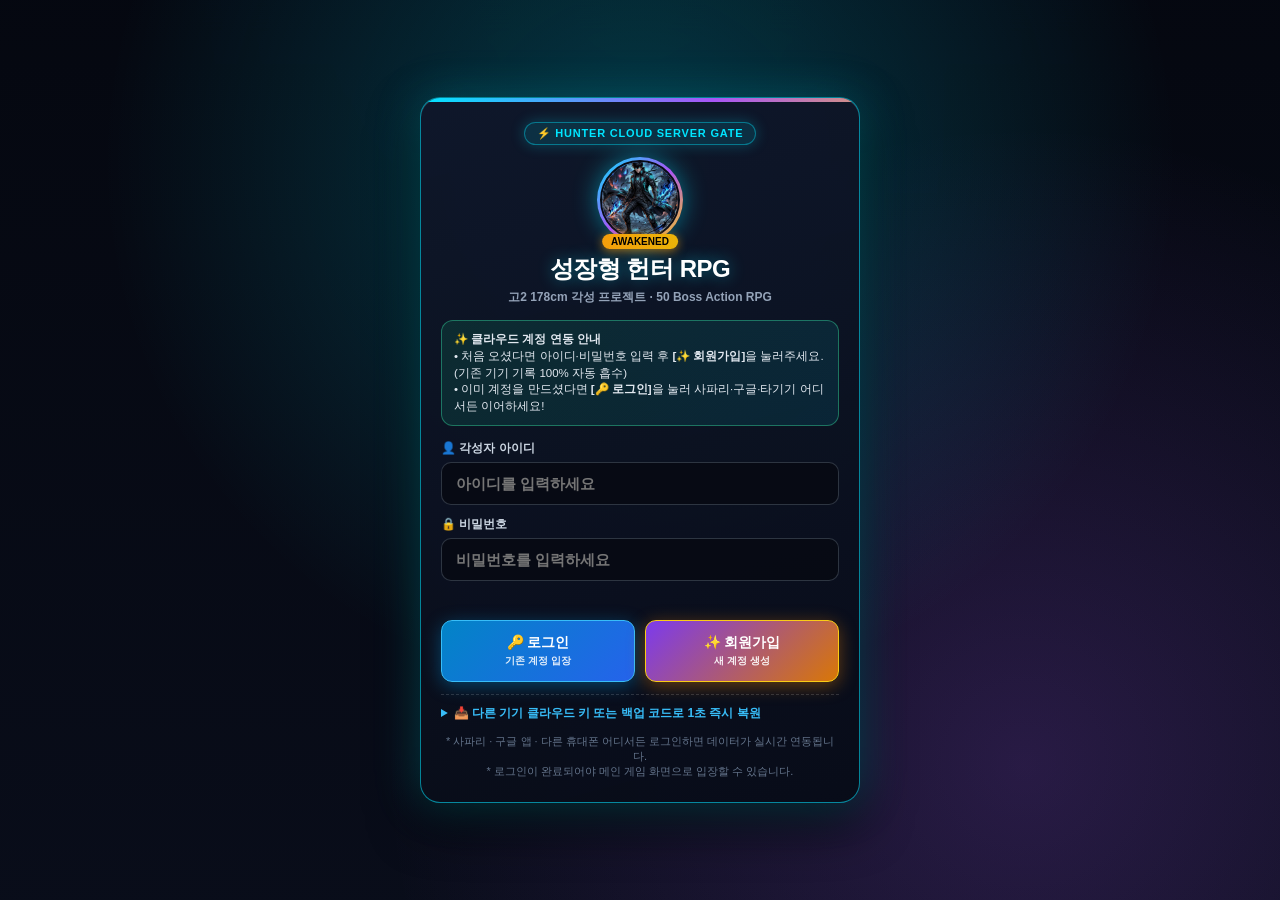
==== admin.html @ 21099464 "fix(audit): exhaustive A-to-Z audit - sanitize XSS, iOS auto-zoom & safe-area, mobile canvas 60fps l" ====
<!DOCTYPE html>
<html lang="ko">
<head>
  <meta charset="UTF-8">
  <meta name="viewport" content="width=device-width, initial-scale=1.0, maximum-scale=1.0, user-scalable=no, viewport-fit=cover">
  <title>성장형 헌터 RPG - 슈퍼 관리자(Admin) 콘솔</title>
  <script>
    (function() {
      try {
        const hasAdminFlag = (typeof localStorage !== 'undefined' && (localStorage.getItem('isAdminLoggedIn') === 'true' || localStorage.getItem('admin_master_session') === 'true')) ||
                             (typeof sessionStorage !== 'undefined' && (sessionStorage.getItem('isAdminLoggedIn') === 'true' || sessionStorage.getItem('admin_master_session') === 'true'));
        const rawCloud = typeof localStorage !== 'undefined' ? (localStorage.getItem('awakened_hunter_cloud_session_v1') || '') : '';
        const hasAdminCloud = rawCloud.toLowerCase().includes('"userid":"admin"');
        const isMaster = typeof localStorage !== 'undefined' && localStorage.getItem('admin_master_session') === 'true';

        if (!hasAdminFlag || (!hasAdminCloud && !isMaster)) {
          window.location.replace('index.html');
          return;
        }

        try {
          localStorage.setItem('isAdminLoggedIn', 'true');
          localStorage.setItem('admin_master_session', 'true');
          sessionStorage.setItem('isAdminLoggedIn', 'true');
          sessionStorage.setItem('admin_master_session', 'true');
          if (!hasAdminCloud) {
            localStorage.setItem('awakened_hunter_cloud_session_v1', JSON.stringify({
              userId: 'admin',
              password: 'admin1234',
              lastSyncTime: new Date().toISOString()
            }));
          }
        } catch(e) {}
      } catch (e) {
        window.location.replace('index.html');
      }
    })();
  </script>
  <link rel="stylesheet" href="css/style.css?v=20261029_36">
  <style>
    :root {
      --admin-gold: #facc15;
      --admin-cyan: #00e5ff;
      --admin-emerald: #10b981;
      --admin-rose: #f43f5e;
      --admin-purple: #a855f7;
    }
    body {
      background: #070a13;
      color: #e2e8f0;
      font-family: -apple-system, BlinkMacSystemFont, "Segoe UI", Roboto, "Noto Sans KR", sans-serif;
      padding: 16px;
      margin: 0;
      min-height: 100vh;
      box-sizing: border-box;
    }
    .admin-container {
      max-width: 1200px;
      margin: 0 auto;
      padding-bottom: 90px;
    }

    /* Header */
    .admin-header {
      background: linear-gradient(135deg, rgba(15, 23, 42, 0.98), rgba(30, 41, 59, 0.95));
      border: 1px solid rgba(0, 229, 255, 0.35);
      border-radius: 16px;
      padding: 20px 24px;
      margin-bottom: 20px;
      box-shadow: 0 10px 35px rgba(0, 0, 0, 0.5), 0 0 20px rgba(0, 229, 255, 0.1);
    }
    .admin-header-top {
      display: flex;
      justify-content: space-between;
      align-items: center;
      flex-wrap: wrap;
      gap: 14px;
      margin-bottom: 12px;
    }
    .admin-header h1 {
      margin: 0;
      color: #00e5ff;
      font-size: 1.55rem;
      font-weight: 900;
      display: flex;
      align-items: center;
      gap: 10px;
      letter-spacing: -0.5px;
    }
    .btn-return-game {
      background: linear-gradient(135deg, #10b981, #059669) !important;
      color: #ffffff !important;
      border: 1px solid #34d399 !important;
      font-weight: 800 !important;
      box-shadow: 0 4px 16px rgba(16, 185, 129, 0.45);
      padding: 10px 18px !important;
      border-radius: 10px !important;
      text-decoration: none !important;
      font-size: 0.95rem !important;
      display: inline-flex !important;
      align-items: center !important;
      gap: 6px !important;
      transition: all 0.2s !important;
    }
    .btn-return-game:hover {
      background: linear-gradient(135deg, #059669, #047857) !important;
      transform: translateY(-2px);
      box-shadow: 0 6px 22px rgba(16, 185, 129, 0.65);
    }

    /* KPI Metrics Bar */
    .kpi-grid {
      display: grid;
      grid-template-columns: repeat(auto-fit, minmax(200px, 1fr));
      gap: 12px;
      margin-bottom: 20px;
    }
    .kpi-card {
      background: rgba(15, 23, 42, 0.85);
      border: 1px solid rgba(255, 255, 255, 0.1);
      border-radius: 12px;
      padding: 14px 16px;
      box-shadow: 0 4px 16px rgba(0, 0, 0, 0.3);
      position: relative;
      overflow: hidden;
    }
    .kpi-card::before {
      content: '';
      position: absolute;
      top: 0;
      left: 0;
      width: 4px;
      height: 100%;
      background: var(--admin-cyan);
    }
    .kpi-card.gold::before { background: var(--admin-gold); }
    .kpi-card.emerald::before { background: var(--admin-emerald); }
    .kpi-card.rose::before { background: var(--admin-rose); }
    .kpi-label {
      font-size: 0.78rem;
      font-weight: 700;
      color: #94a3b8;
      text-transform: uppercase;
      letter-spacing: 0.5px;
      margin-bottom: 4px;
    }
    .kpi-value {
      font-size: 1.45rem;
      font-weight: 900;
      color: #ffffff;
    }

    /* Global Tools Bar */
    .toolbar-box {
      background: rgba(15, 23, 42, 0.75);
      border: 1px solid rgba(255, 255, 255, 0.1);
      border-radius: 12px;
      padding: 14px 18px;
      margin-bottom: 20px;
      display: flex;
      flex-wrap: wrap;
      gap: 12px;
      align-items: center;
      justify-content: space-between;
    }
    .search-input {
      padding: 10px 14px;
      background: #070d1a;
      border: 1px solid rgba(0, 229, 255, 0.3);
      border-radius: 8px;
      color: #fff;
      font-size: 0.9rem;
      width: 260px;
      box-sizing: border-box;
      outline: none;
    }
    .search-input:focus {
      border-color: #00e5ff;
      box-shadow: 0 0 10px rgba(0, 229, 255, 0.3);
    }
    .select-dropdown {
      padding: 10px 12px;
      background: #070d1a;
      border: 1px solid rgba(255, 255, 255, 0.2);
      border-radius: 8px;
      color: #fff;
      font-size: 0.85rem;
      cursor: pointer;
    }

    /* User Account Cards */
    .account-card {
      background: rgba(15, 23, 42, 0.9);
      border: 1px solid rgba(255, 255, 255, 0.12);
      border-radius: 14px;
      padding: 18px;
      margin-bottom: 16px;
      transition: all 0.2s;
    }
    .account-card:hover {
      border-color: rgba(0, 229, 255, 0.45);
      box-shadow: 0 8px 25px rgba(0, 229, 255, 0.12);
    }
    .account-header {
      display: flex;
      justify-content: space-between;
      align-items: center;
      flex-wrap: wrap;
      gap: 10px;
      border-bottom: 1px solid rgba(255, 255, 255, 0.08);
      padding-bottom: 14px;
      margin-bottom: 14px;
    }
    .user-badge {
      font-size: 1.25rem;
      font-weight: 900;
      color: #34d399;
      display: flex;
      align-items: center;
      gap: 8px;
    }
    .pw-badge {
      font-size: 0.85rem;
      color: #cbd5e1;
      background: rgba(0, 0, 0, 0.5);
      padding: 4px 10px;
      border-radius: 6px;
      border: 1px solid rgba(255, 255, 255, 0.12);
    }

    /* Sub Tabs in User Card */
    .user-subtabs {
      display: flex;
      gap: 8px;
      margin: 14px 0 12px 0;
      border-bottom: 1px solid rgba(255, 255, 255, 0.1);
      padding-bottom: 8px;
      overflow-x: auto;
    }
    .subtab-btn {
      padding: 6px 14px;
      border-radius: 8px;
      border: 1px solid rgba(255, 255, 255, 0.1);
      background: rgba(0, 0, 0, 0.4);
      color: #94a3b8;
      font-size: 0.82rem;
      font-weight: 700;
      cursor: pointer;
      white-space: nowrap;
      transition: all 0.15s;
    }
    .subtab-btn.active {
      background: rgba(0, 229, 255, 0.2);
      border-color: #00e5ff;
      color: #ffffff;
    }

    /* Action Grid */
    .action-panel-grid {
      display: grid;
      grid-template-columns: repeat(auto-fit, minmax(170px, 1fr));
      gap: 8px;
      margin: 10px 0;
    }
    .cheat-btn {
      padding: 10px 12px;
      border-radius: 8px;
      font-size: 0.8rem;
      font-weight: 800;
      cursor: pointer;
      border: 1px solid transparent;
      display: flex;
      flex-direction: column;
      align-items: center;
      gap: 4px;
      text-align: center;
      transition: all 0.15s;
    }
    .cheat-btn:hover {
      transform: translateY(-1px);
    }
    .cheat-gold { background: rgba(245, 158, 11, 0.18); border-color: #f59e0b; color: #fbbf24; }
    .cheat-gold:hover { background: #f59e0b; color: #000; }
    .cheat-level { background: rgba(56, 189, 248, 0.18); border-color: #38bdf8; color: #38bdf8; }
    .cheat-level:hover { background: #38bdf8; color: #000; }
    .cheat-boss { background: rgba(239, 68, 68, 0.18); border-color: #ef4444; color: #f87171; }
    .cheat-boss:hover { background: #ef4444; color: #fff; }
    .cheat-quest { background: rgba(52, 211, 153, 0.18); border-color: #34d399; color: #34d399; }
    .cheat-quest:hover { background: #34d399; color: #000; }
    .cheat-omega { background: linear-gradient(135deg, rgba(168, 85, 247, 0.25), rgba(245, 158, 11, 0.25)); border-color: #c084fc; color: #facc15; }
    .cheat-omega:hover { background: #c084fc; color: #000; }

    /* JSON Editor */
    .json-editor {
      width: 100%;
      height: 300px;
      background: #040711;
      border: 1px solid rgba(0, 229, 255, 0.25);
      border-radius: 8px;
      color: #38bdf8;
      font-family: Consolas, monospace;
      font-size: 0.85rem;
      padding: 12px;
      box-sizing: border-box;
      resize: vertical;
    }

    /* Buttons */
    .btn-group {
      display: flex;
      flex-wrap: wrap;
      gap: 8px;
    }
    .btn-action {
      padding: 7px 14px;
      border-radius: 8px;
      font-size: 0.82rem;
      font-weight: 700;
      cursor: pointer;
      border: 1px solid transparent;
      display: inline-flex;
      align-items: center;
      gap: 6px;
      transition: all 0.2s;
    }
    .btn-cyan { background: rgba(0, 229, 255, 0.18); border-color: #00e5ff; color: #00e5ff; }
    .btn-cyan:hover { background: #00e5ff; color: #000; }
    .btn-emerald { background: rgba(16, 185, 129, 0.18); border-color: #10b981; color: #34d399; }
    .btn-emerald:hover { background: #10b981; color: #000; }
    .btn-amber { background: rgba(245, 158, 11, 0.18); border-color: #f59e0b; color: #fbbf24; }
    .btn-amber:hover { background: #f59e0b; color: #000; }
    .btn-rose { background: rgba(244, 63, 94, 0.18); border-color: #f43f5e; color: #fda4af; }
    .btn-rose:hover { background: #f43f5e; color: #fff; }

    /* Sticky Floating Return Button */
    .floating-back-btn {
      position: fixed;
      right: 20px;
      bottom: 20px;
      z-index: 999;
      background: linear-gradient(135deg, #10b981, #059669);
      color: #ffffff;
      padding: 12px 22px;
      border-radius: 30px;
      font-weight: 900;
      font-size: 14px;
      text-decoration: none;
      box-shadow: 0 6px 24px rgba(0, 0, 0, 0.6), 0 0 18px rgba(16, 185, 129, 0.65);
      border: 2px solid #a7f3d0;
      display: inline-flex;
      align-items: center;
      gap: 8px;
      transition: all 0.2s;
    }
    .floating-back-btn:hover {
      transform: translateY(-2px) scale(1.03);
      box-shadow: 0 8px 30px rgba(16, 185, 129, 0.85);
      color: #ffffff;
    }

    /* 📅 Activity History Calendar Modal */
    .activity-modal-overlay {
      position: fixed;
      top: 0;
      left: 0;
      right: 0;
      bottom: 0;
      background: rgba(0, 0, 0, 0.85);
      backdrop-filter: blur(8px);
      -webkit-backdrop-filter: blur(8px);
      z-index: 10000;
      display: flex;
      align-items: center;
      justify-content: center;
      padding: 16px;
      box-sizing: border-box;
    }
    .activity-modal-container {
      background: #090e1a;
      border: 1px solid rgba(0, 229, 255, 0.35);
      border-radius: 18px;
      width: 100%;
      max-width: 960px;
      max-height: 90vh;
      display: flex;
      flex-direction: column;
      box-shadow: 0 20px 60px rgba(0, 0, 0, 0.9), 0 0 30px rgba(0, 229, 255, 0.2);
      overflow: hidden;
      animation: modalFadeIn 0.2s cubic-bezier(0.16, 1, 0.3, 1);
    }
    @keyframes modalFadeIn {
      from { opacity: 0; transform: scale(0.96) translateY(10px); }
      to { opacity: 1; transform: scale(1) translateY(0); }
    }
    .activity-modal-header {
      padding: 16px 22px;
      border-bottom: 1px solid rgba(255, 255, 255, 0.1);
      display: flex;
      align-items: center;
      justify-content: space-between;
      background: rgba(15, 23, 42, 0.7);
    }
    .activity-modal-header h2 {
      margin: 0;
      font-size: 1.15rem;
      color: #38bdf8;
      display: flex;
      align-items: center;
      gap: 10px;
      font-weight: 800;
    }
    .activity-modal-close {
      background: rgba(255, 255, 255, 0.08);
      border: 1px solid rgba(255, 255, 255, 0.15);
      color: #94a3b8;
      width: 32px;
      height: 32px;
      border-radius: 50%;
      font-size: 1.1rem;
      cursor: pointer;
      display: flex;
      align-items: center;
      justify-content: center;
      transition: all 0.2s;
    }
    .activity-modal-close:hover {
      background: #ef4444;
      border-color: #ef4444;
      color: #ffffff;
      transform: rotate(90deg);
    }
    .activity-modal-body {
      padding: 18px 22px;
      overflow-y: auto;
      flex: 1;
      display: flex;
      flex-direction: column;
      gap: 16px;
    }
    .activity-summary-bar {
      display: flex;
      flex-wrap: wrap;
      gap: 14px;
      background: rgba(15, 23, 42, 0.6);
      border: 1px solid rgba(56, 189, 248, 0.2);
      border-radius: 12px;
      padding: 10px 16px;
      font-size: 0.86rem;
      color: #94a3b8;
    }
    .activity-summary-bar strong {
      color: #e2e8f0;
    }
    .activity-main-layout {
      display: grid;
      grid-template-columns: 1.15fr 1fr;
      gap: 18px;
    }
    @media (max-width: 820px) {
      .activity-main-layout {
        grid-template-columns: 1fr;
      }
    }
    /* Calendar Card */
    .calendar-card {
      background: rgba(15, 23, 42, 0.6);
      border: 1px solid rgba(255, 255, 255, 0.1);
      border-radius: 14px;
      padding: 14px;
      display: flex;
      flex-direction: column;
      gap: 12px;
    }
    .calendar-nav-bar {
      display: flex;
      align-items: center;
      justify-content: space-between;
    }
    .calendar-title {
      font-size: 1.05rem;
      font-weight: 800;
      color: #f1f5f9;
    }
    .calendar-nav-btn {
      background: rgba(255, 255, 255, 0.08);
      border: 1px solid rgba(255, 255, 255, 0.15);
      color: #cbd5e1;
      padding: 5px 12px;
      border-radius: 8px;
      font-size: 0.8rem;
      cursor: pointer;
      font-weight: 700;
      transition: all 0.15s;
    }
    .calendar-nav-btn:hover {
      background: rgba(0, 229, 255, 0.2);
      border-color: #00e5ff;
      color: #ffffff;
    }
    .calendar-grid-header {
      display: grid;
      grid-template-columns: repeat(7, 1fr);
      text-align: center;
      font-size: 0.8rem;
      font-weight: 700;
      color: #64748b;
      padding-bottom: 6px;
      border-bottom: 1px solid rgba(255, 255, 255, 0.06);
    }
    .calendar-grid-days {
      display: grid;
      grid-template-columns: repeat(7, 1fr);
      gap: 6px;
    }
    .cal-day-cell {
      min-height: 56px;
      background: rgba(255, 255, 255, 0.02);
      border: 1px solid rgba(255, 255, 255, 0.05);
      border-radius: 8px;
      padding: 4px;
      display: flex;
      flex-direction: column;
      align-items: center;
      justify-content: flex-start;
      gap: 3px;
      cursor: pointer;
      transition: all 0.15s ease;
      position: relative;
    }
    .cal-day-cell.empty {
      background: transparent;
      border-color: transparent;
      cursor: default;
    }
    .cal-day-cell.is-today {
      border-color: rgba(250, 204, 21, 0.5);
    }
    .cal-day-cell.has-events {
      background: rgba(56, 189, 248, 0.08);
      border-color: rgba(56, 189, 248, 0.3);
    }
    .cal-day-cell.has-events:hover {
      background: rgba(56, 189, 248, 0.18);
      border-color: #38bdf8;
      transform: translateY(-1px);
    }
    .cal-day-cell.selected {
      background: rgba(99, 102, 241, 0.3) !important;
      border: 2px solid #818cf8 !important;
      box-shadow: 0 0 12px rgba(99, 102, 241, 0.4);
    }
    .cal-date-num {
      font-size: 0.82rem;
      font-weight: 700;
      color: #94a3b8;
    }
    .cal-day-cell.has-events .cal-date-num {
      color: #f1f5f9;
    }
    .cal-count-badge {
      font-size: 0.65rem;
      font-weight: 800;
      padding: 1px 5px;
      border-radius: 10px;
      background: linear-gradient(135deg, #0ea5e9, #6366f1);
      color: #ffffff;
      white-space: nowrap;
      box-shadow: 0 2px 5px rgba(0, 0, 0, 0.4);
    }
    /* Timeline Card */
    .timeline-card {
      background: rgba(15, 23, 42, 0.6);
      border: 1px solid rgba(255, 255, 255, 0.1);
      border-radius: 14px;
      padding: 14px;
      display: flex;
      flex-direction: column;
      gap: 12px;
      max-height: 480px;
      overflow: hidden;
    }
    .timeline-header {
      display: flex;
      align-items: center;
      justify-content: space-between;
      padding-bottom: 8px;
      border-bottom: 1px solid rgba(255, 255, 255, 0.08);
    }
    .timeline-header h3 {
      margin: 0;
      font-size: 0.95rem;
      color: #e2e8f0;
      font-weight: 800;
    }
    .timeline-list {
      overflow-y: auto;
      display: flex;
      flex-direction: column;
      gap: 8px;
      padding-right: 4px;
      flex: 1;
    }
    .timeline-item {
      background: rgba(0, 0, 0, 0.35);
      border: 1px solid rgba(255, 255, 255, 0.08);
      border-radius: 10px;
      padding: 10px 12px;
      display: flex;
      flex-direction: column;
      gap: 6px;
      transition: all 0.15s;
    }
    .timeline-item:hover {
      background: rgba(0, 0, 0, 0.55);
      border-color: rgba(56, 189, 248, 0.3);
    }
    .timeline-item.tombstone {
      background: rgba(239, 68, 68, 0.15);
      border-color: rgba(239, 68, 68, 0.4);
    }
    .timeline-item-top {
      display: flex;
      align-items: center;
      justify-content: space-between;
    }
    .timeline-time-badge {
      font-family: Consolas, monospace;
      font-size: 0.8rem;
      color: #38bdf8;
      font-weight: 700;
      display: flex;
      align-items: center;
      gap: 5px;
    }
    .timeline-stats-row {
      display: flex;
      flex-wrap: wrap;
      gap: 6px;
      font-size: 0.78rem;
    }
    .stat-chip {
      background: rgba(255, 255, 255, 0.06);
      border: 1px solid rgba(255, 255, 255, 0.1);
      border-radius: 6px;
      padding: 2px 7px;
      color: #cbd5e1;
    }
    .stat-chip.gold { color: #facc15; border-color: rgba(250, 204, 21, 0.3); }
    .stat-chip.level { color: #38bdf8; border-color: rgba(56, 189, 248, 0.3); }
    .stat-chip.stage { color: #f87171; border-color: rgba(248, 113, 113, 0.3); }
  </style>
</head>
<body>

  <!-- 🗄️ Main Admin Panel Content -->
  <div class="admin-container" id="adminMainContent">
    
    <!-- Header -->
    <div class="admin-header">
      <div class="admin-header-top">
        <h1>👑 슈퍼 관리자(Admin) 통합 관제 콘솔</h1>
        <a href="index.html?game=1" class="btn-return-game">
          🎮 메인 게임으로 돌아가기 ↗
        </a>
      </div>

      <p style="margin: 0 0 16px 0; color: #94a3b8; font-size: 0.9rem; line-height: 1.5;">
        가입 유저 실시간 통계, 골드·레벨·스탯 원클릭 조작, 보스/퀘스트/칭호 해금 및 클라우드 즉시 동기화
      </p>

      <div class="btn-group" style="gap: 10px;">
        <a href="index.html?game=1" class="btn-action btn-emerald" style="text-decoration:none;">
          🎮 메인 게임으로 돌아가기
        </a>
        <button class="btn-action btn-amber" onclick="loadAllAccounts()">
          🔄 실시간 새로고침
        </button>
        <button class="btn-action btn-cyan" onclick="exportAllDatabaseJson()">
          📥 전체 서버 DB 백업 (JSON 다운로드)
        </button>
        <button class="btn-action btn-rose" onclick="logoutAdmin()" style="margin-left: auto;">
          🚪 관리자 로그아웃
        </button>
      </div>
    </div>

    <!-- 📊 KPI Metrics Grid -->
    <div class="kpi-grid">
      <div class="kpi-card">
        <div class="kpi-label">총 가입 유저 수</div>
        <div class="kpi-value" id="kpiTotalUsers" style="color:#38bdf8;">-</div>
      </div>
      <div class="kpi-card gold">
        <div class="kpi-label">서버 유통 총 골드</div>
        <div class="kpi-value" id="kpiTotalGold" style="color:#facc15;">-</div>
      </div>
      <div class="kpi-card emerald">
        <div class="kpi-label">최고 레벨 / 평균 레벨</div>
        <div class="kpi-value" id="kpiLevelInfo" style="color:#34d399;">-</div>
      </div>
      <div class="kpi-card rose">
        <div class="kpi-label">최고 보스 돌파 단계</div>
        <div class="kpi-value" id="kpiMaxStage" style="color:#f87171;">-</div>
      </div>
    </div>

    <!-- 🔍 Search & Filter Toolbar -->
    <div class="toolbar-box">
      <div style="display:flex; align-items:center; gap:10px; flex-wrap:wrap;">
        <input type="text" id="userSearchInput" class="search-input" placeholder="🔍 유저 ID 검색..." oninput="filterAccountsList()">
        <select id="userSortSelect" class="select-dropdown" onchange="filterAccountsList()">
          <option value="recent">최근 동기화 순</option>
          <option value="level">레벨 높은 순</option>
          <option value="gold">골드 많은 순</option>
          <option value="stage">보스 단계 높은 순</option>
          <option value="id">아이디 이름 순</option>
        </select>
      </div>
      <div style="font-size:0.85rem; color:#94a3b8;">
        조회된 유저: <strong id="displayedUserCount" style="color:#00e5ff;">0</strong>명
      </div>
    </div>

    <!-- 📋 Accounts List Container -->
    <div id="accountsList">
      <div class="loading-spinner">📡 서버에서 유저 계정 목록을 불러오는 중...</div>
    </div>
  </div>

  <!-- 🎮 Floating Sticky "메인 게임으로 돌아가기" Button -->
  <a href="index.html?game=1" class="floating-back-btn" title="메인 게임 플레이 화면으로 이동">
    🎮 메인 게임으로 돌아가기
  </a>

  <!-- 🚫 User Sanction & Ban Management Modal -->
  <div id="sanctionModal" class="activity-modal-overlay" style="display:none;" onclick="handleSanctionModalOverlayClick(event)">
    <div class="activity-modal-container" style="max-width:540px;" onclick="event.stopPropagation()">
      <div class="activity-modal-header" style="border-bottom:1px solid rgba(239, 68, 68, 0.3);">
        <h2>
          <span>🚫</span>
          <span>[<span id="sanctionModalUserId" style="color:#00e5ff;"></span>] 계정 제재 및 차단 관리</span>
        </h2>
        <button type="button" class="activity-modal-close" onclick="closeSanctionModal()" title="닫기">✕</button>
      </div>

      <div class="activity-modal-body" style="padding:18px;">
        <!-- Current Status Banner -->
        <div id="sanctionCurrentStatusBox" style="background:rgba(255,255,255,0.04); border:1px solid rgba(255,255,255,0.1); border-radius:8px; padding:12px; margin-bottom:16px;">
          <!-- Dynamically populated -->
        </div>

        <!-- ⏳ Section 1: Temporary Ban -->
        <div style="background:rgba(245, 158, 11, 0.06); border:1px solid rgba(245, 158, 11, 0.25); border-radius:10px; padding:14px; margin-bottom:16px;">
          <h4 style="color:#fbbf24; margin:0 0 8px 0; font-size:0.95rem; display:flex; align-items:center; gap:6px;">
            <span>⏳</span> 일시 차단 (기간/일수 지정 정지)
          </h4>
          <p style="font-size:0.78rem; color:#94a3b8; margin:0 0 10px 0;">
            정지 기간 동안 해당 계정의 로그인이 차단되며 기기에서 강제 로그아웃됩니다. 지정 기간이 만료되면 자동으로 정지가 해제됩니다.
          </p>

          <div style="margin-bottom:10px;">
            <label style="font-size:0.8rem; color:#cbd5e1; font-weight:700; display:block; margin-bottom:4px;">정지 기간 설정 (숫자 입력 또는 프리셋 버튼):</label>
            <div style="display:flex; align-items:center; gap:8px; flex-wrap:wrap;">
              <input type="number" id="sanctionDaysInput" value="4" min="1" max="365" class="search-input" style="width:75px; text-align:center; font-weight:700; font-size:1rem;" oninput="updateSanctionDaysPreview()">
              <span style="font-size:0.85rem; color:#cbd5e1;">일간 밴</span>
              <div style="display:flex; gap:4px; flex-wrap:wrap;">
                <button type="button" class="btn-action" onclick="setSanctionDays(1)">1일</button>
                <button type="button" class="btn-action" onclick="setSanctionDays(3)">3일</button>
                <button type="button" class="btn-action" onclick="setSanctionDays(4)" style="border-color:#38bdf8; color:#38bdf8; font-weight:700;">4일 (추천)</button>
                <button type="button" class="btn-action" onclick="setSanctionDays(7)">7일</button>
                <button type="button" class="btn-action" onclick="setSanctionDays(14)">14일</button>
                <button type="button" class="btn-action" onclick="setSanctionDays(30)">30일</button>
              </div>
            </div>
            <div id="sanctionExpiryPreview" style="font-size:0.8rem; color:#38bdf8; margin-top:6px; font-weight:700;">
              <!-- live preview -->
            </div>
          </div>

          <div style="margin-bottom:10px;">
            <label style="font-size:0.78rem; color:#94a3b8; display:block; margin-bottom:3px;">또는 특정 해제 일시 직접 지정:</label>
            <input type="datetime-local" id="sanctionDatetimeInput" class="search-input" style="width:230px;" onchange="updateSanctionDatetimePreview()">
          </div>

          <div style="margin-bottom:12px;">
            <label style="font-size:0.8rem; color:#cbd5e1; font-weight:700; display:block; margin-bottom:4px;">일시 정지 사유 (유저 화면에 표시):</label>
            <input type="text" id="sanctionTempReason" class="search-input" style="width:100%;" placeholder="예: 비매너 행위 적발, 비인가 프로그램 사용 의심 등" value="운영 정책 위반 (비정상 플레이 의심)">
            <div style="display:flex; gap:4px; margin-top:5px; flex-wrap:wrap;">
              <button type="button" class="btn-action" style="font-size:0.72rem; padding:1px 6px;" onclick="setTempReason('비매너 행위 및 운영 방해')">비매너</button>
              <button type="button" class="btn-action" style="font-size:0.72rem; padding:1px 6px;" onclick="setTempReason('비인가 매크로/프로그램 사용 의심')">매크로 의심</button>
              <button type="button" class="btn-action" style="font-size:0.72rem; padding:1px 6px;" onclick="setTempReason('비정상 데이터 유입 및 임시 조사')">조사 목적</button>
            </div>
          </div>

          <button type="button" class="btn-action btn-amber" onclick="executeTemporaryBan()" style="width:100%; justify-content:center; padding:9px; font-size:0.92rem; font-weight:700;">
            ⏳ 일시 차단 집행 (해당 기간 로그인 불가)
          </button>
        </div>

        <!-- 🚫 Section 2: Permanent Ban -->
        <div style="background:rgba(239, 68, 68, 0.06); border:1px solid rgba(239, 68, 68, 0.25); border-radius:10px; padding:14px; margin-bottom:16px;">
          <h4 style="color:#f87171; margin:0 0 8px 0; font-size:0.95rem; display:flex; align-items:center; gap:6px;">
            <span>🚫</span> 영구 차단 (영구 이용 정지)
          </h4>
          <p style="font-size:0.78rem; color:#94a3b8; margin:0 0 10px 0;">
            계정 데이터(레벨/골드/세이브)는 삭제되지 않고 DB에 안전하게 보존되며, 로그인이 영구히 차단됩니다. 추후 언제든 <strong>[차단 해제]</strong> 버튼으로 원상 복구할 수 있습니다.
          </p>

          <div style="margin-bottom:12px;">
            <label style="font-size:0.8rem; color:#cbd5e1; font-weight:700; display:block; margin-bottom:4px;">영구 차단 사유 (유저 화면에 표시):</label>
            <input type="text" id="sanctionPermReason" class="search-input" style="width:100%;" placeholder="예: 악의적 치트 사용, 심각한 보안 규정 위반 등" value="심각한 운영 정책 위반 및 영구 제재">
          </div>

          <button type="button" class="btn-action btn-rose" onclick="executePermanentBan()" style="width:100%; justify-content:center; padding:9px; font-size:0.92rem; font-weight:700;">
            🚫 영구 차단 집행 (영구 로그인 차단)
          </button>
        </div>

        <!-- 🗑️ Section 3: Account Deletion (Permit Re-registration) -->
        <div style="background:rgba(100, 116, 139, 0.08); border:1px dashed rgba(148, 163, 184, 0.3); border-radius:10px; padding:12px;">
          <div style="display:flex; justify-content:space-between; align-items:center; flex-wrap:wrap; gap:8px;">
            <div>
              <div style="font-size:0.85rem; font-weight:700; color:#e2e8f0;">🗑️ 계정 데이터 완전 삭제</div>
              <div style="font-size:0.75rem; color:#94a3b8;">계정 세이브가 영구 삭제되며, 삭제 후 동일한 아이디로 재가입이 가능합니다.</div>
            </div>
            <button type="button" class="btn-action btn-rose" onclick="executeDeleteFromModal()" style="font-size:0.82rem; padding:5px 12px;">
              🗑️ 계정 삭제
            </button>
          </div>
        </div>
      </div>
    </div>
  </div>
  <div id="activityDetailModal" class="activity-modal-overlay" style="display:none;" onclick="handleActivityModalOverlayClick(event)">
    <div class="activity-modal-container" onclick="event.stopPropagation()">
      <div class="activity-modal-header">
        <h2>
          <span>📅</span>
          <span>[<span id="actModalUserId" style="color:#00e5ff;"></span>] 접속 및 상세 활동 달력</span>
        </h2>
        <button type="button" class="activity-modal-close" onclick="closeActivityDetailModal()" title="닫기">✕</button>
      </div>

      <div class="activity-modal-body">
        <div class="activity-summary-bar">
          <div>총 누적 활동 이벤트: <strong id="actSummaryTotalEvents" style="color:#38bdf8;">0회</strong></div>
          <div>활동 일수: <strong id="actSummaryActiveDays" style="color:#34d399;">0일</strong></div>
          <div>첫 활동: <strong id="actSummaryFirstDate">-</strong></div>
          <div>최근 활동: <strong id="actSummaryLastDate" style="color:#facc15;">-</strong></div>
        </div>

        <div id="actModalLoading" class="loading-spinner" style="display:none;">
          📡 클라우드 분산 스트림에서 유저 활동 이벤트를 집계하는 중...
        </div>

        <div class="activity-main-layout" id="actModalLayout">
          <!-- Calendar Column -->
          <div class="calendar-card">
            <div class="calendar-nav-bar">
              <button type="button" class="calendar-nav-btn" onclick="changeCalendarMonth(-1)">◀ 이전 달</button>
              <div class="calendar-title" id="actCalendarMonthTitle">2026년 10월</div>
              <div style="display:flex; gap:6px;">
                <button type="button" class="calendar-nav-btn" onclick="goToCalendarToday()">오늘</button>
                <button type="button" class="calendar-nav-btn" onclick="changeCalendarMonth(1)">다음 달 ▶</button>
              </div>
            </div>

            <div class="calendar-grid-header">
              <span style="color:#f87171;">일</span>
              <span>월</span>
              <span>화</span>
              <span>수</span>
              <span>목</span>
              <span>금</span>
              <span style="color:#60a5fa;">토</span>
            </div>

            <div class="calendar-grid-days" id="actCalendarGrid">
              <!-- Dynamically populated -->
            </div>
          </div>

          <!-- Timeline Column -->
          <div class="timeline-card">
            <div class="timeline-header">
              <h3 id="actTimelineTitle">🗓️ 상세 활동 타임라인</h3>
              <span id="actTimelineCount" style="font-size:0.8rem; color:#94a3b8;">0건</span>
            </div>
            <div class="timeline-list" id="actTimelineList">
              <div style="text-align:center; padding:30px; color:#64748b;">
                달력에서 활동이 기록된 날짜를 클릭하면 상세 접속 기록이 표시됩니다.
              </div>
            </div>
          </div>
        </div>
      </div>
    </div>
  </div>

  <script>
    // Universal XSS Sanitizer for Admin Dashboard
    function escapeHtml(str) {
      if (str === null || str === undefined) return '';
      return String(str)
        .replace(/&/g, '&amp;')
        .replace(/</g, '&lt;')
        .replace(/>/g, '&gt;')
        .replace(/"/g, '&quot;')
        .replace(/'/g, '&#39;');
    }

    function escapeJs(str) {
      if (str === null || str === undefined) return '';
      return String(str)
        .replace(/\\/g, '\\\\')
        .replace(/'/g, "\\'")
        .replace(/"/g, '\\"')
        .replace(/\n/g, '\\n')
        .replace(/\r/g, '\\r');
    }

    const NTFY_MIRRORS = [
      'https://ntfy.adminforge.de/okh_gh_cloud_',
      'https://ntfy.tedomum.fr/okh_gh_cloud_',
      'https://ntfy.sh/okh_gh_cloud_v4_'
    ];
    const NTFY_BASE = NTFY_MIRRORS[0];
    const BYTEBIN_URL = 'https://bytebin.lucko.me';
    const PASTES_URL = 'https://api.pastes.dev';
    const REGISTRY_ENDPOINTS = [
      'https://ntfy.adminforge.de/okh_gh_cloud_registry/json?poll=1&since=0',
      'https://ntfy.tedomum.fr/okh_gh_cloud_registry/json?poll=1&since=0',
      'https://ntfy.sh/okh_gh_cloud_v4_registry/json?poll=1&since=0',
      'https://ntfy.sh/okh_gh_cloud_prod_v3_registry/json?poll=1&since=0',
      'https://ntfy.sh/okh_gh_cloud_v2_registry/json?poll=1&since=0'
    ];

    let rawAccountsRegistry = {};
    let cachedUserSaves = {}; // userId -> saveJson

    function checkAdminAuth() {
      try {
        const hasAdminFlag = (typeof localStorage !== 'undefined' && (localStorage.getItem('isAdminLoggedIn') === 'true' || localStorage.getItem('admin_master_session') === 'true')) ||
                             (typeof sessionStorage !== 'undefined' && (sessionStorage.getItem('isAdminLoggedIn') === 'true' || sessionStorage.getItem('admin_master_session') === 'true'));
        const rawCloud = typeof localStorage !== 'undefined' ? (localStorage.getItem('awakened_hunter_cloud_session_v1') || '') : '';
        const hasAdminCloud = rawCloud.toLowerCase().includes('"userid":"admin"');
        const isMaster = typeof localStorage !== 'undefined' && localStorage.getItem('admin_master_session') === 'true';

        if (!hasAdminFlag || (!hasAdminCloud && !isMaster)) {
          window.location.replace('index.html');
          return;
        }

        // Clean spectator flags since we are safely back in the admin console
        if (typeof sessionStorage !== 'undefined') {
          sessionStorage.removeItem('spectator_active');
          sessionStorage.removeItem('spectator_user_id');
          sessionStorage.removeItem('spectator_save_data');
        }
        if (typeof localStorage !== 'undefined') {
          localStorage.removeItem('spectator_temp_save');
        }

        localStorage.setItem('isAdminLoggedIn', 'true');
        localStorage.setItem('admin_master_session', 'true');
        sessionStorage.setItem('isAdminLoggedIn', 'true');
        sessionStorage.setItem('admin_master_session', 'true');
        if (!hasAdminCloud) {
          localStorage.setItem('awakened_hunter_cloud_session_v1', JSON.stringify({
            userId: 'admin',
            password: 'admin1234',
            lastSyncTime: new Date().toISOString()
          }));
        }
      } catch (e) {
        window.location.replace('index.html');
        return;
      }

      loadAllAccounts();
    }

    async function logoutAdmin() {
      if (!confirm('관리자 세션을 로그아웃하고 메인 게임 화면으로 이동하시겠습니까?')) {
        return;
      }
      try {
        localStorage.removeItem('isAdminLoggedIn');
        sessionStorage.removeItem('isAdminLoggedIn');
        localStorage.removeItem('admin_master_session');
        sessionStorage.removeItem('admin_master_session');
        localStorage.removeItem('awakened_hunter_cloud_session_v1');
        sessionStorage.removeItem('awakened_hunter_cloud_session_v1');
        localStorage.removeItem('spectator_temp_save');
        sessionStorage.removeItem('spectator_active');
        sessionStorage.removeItem('spectator_user_id');
        sessionStorage.removeItem('spectator_save_data');
      } catch (e) {}

      // Thoroughly delete admin cloud session from IndexedDB so auto-recovery cannot resurrect admin
      await new Promise(resolve => {
        try {
          if (typeof indexedDB === 'undefined') return resolve();
          const req = indexedDB.open('AwakenedHunterDB', 1);
          req.onerror = () => resolve();
          req.onsuccess = (e) => {
            try {
              const db = e.target.result;
              if (!db.objectStoreNames.contains('saves')) return resolve();
              const tx = db.transaction('saves', 'readwrite');
              tx.oncomplete = () => resolve();
              tx.onerror = () => resolve();
              const store = tx.objectStore('saves');
              store.delete('awakened_hunter_cloud_session_v1');
            } catch(err) { resolve(); }
          };
        } catch(err) { resolve(); }
      });

      window.location.replace('index.html');
    }

    function userIdToHex(userId) {
      const clean = String(userId || '').trim().toLowerCase();
      let hex = '';
      for (let i = 0; i < clean.length; i++) {
        hex += clean.charCodeAt(i).toString(16);
      }
      return hex.slice(0, 32) || 'default';
    }

    function formatGold(num) {
      const n = Number(num) || 0;
      if (n >= 1000000000000) return (n / 1000000000000).toFixed(1) + '조';
      if (n >= 100000000) return (n / 100000000).toFixed(1) + '억';
      if (n >= 10000) return (n / 10000).toFixed(1) + '만';
      return n.toLocaleString();
    }

    function formatKoreanTime(dateOrTs) {
      if (!dateOrTs) return '기록 없음';
      const d = new Date(dateOrTs);
      if (isNaN(d.getTime())) return String(dateOrTs);

      const hour = d.getHours();
      const min = String(d.getMinutes()).padStart(2, '0');
      const sec = String(d.getSeconds()).padStart(2, '0');

      let period = '';
      let displayHour = hour;

      if (hour >= 0 && hour < 6) {
        period = '새벽';
        displayHour = hour === 0 ? 12 : hour;
      } else if (hour >= 6 && hour < 12) {
        period = '아침';
        displayHour = hour;
      } else if (hour >= 12 && hour < 18) {
        period = '낮';
        displayHour = hour === 12 ? 12 : hour - 12;
      } else if (hour >= 18 && hour < 22) {
        period = '저녁';
        displayHour = hour - 12;
      } else {
        period = '밤';
        displayHour = hour - 12;
      }

      return `${period} ${String(displayHour).padStart(2, '0')}:${min}:${sec}`;
    }

    function formatKoreanDateTime(dateOrTs) {
      if (!dateOrTs) return '기록 없음';
      const d = new Date(dateOrTs);
      if (isNaN(d.getTime())) return String(dateOrTs);

      const year = d.getFullYear();
      const month = d.getMonth() + 1;
      const day = d.getDate();
      return `${year}. ${month}. ${day}. ${formatKoreanTime(d)}`;
    }

    function getBossStageText(raid) {
      if (!raid || !Array.isArray(raid.clearedStages) || raid.clearedStages.length === 0) {
        return '';
      }
      const regularCleared = raid.clearedStages.filter(s => s <= 50);
      const maxCleared = regularCleared.length > 0 ? Math.max(...regularCleared) : 0;
      if (maxCleared === 0) {
        return raid.clearedStages.includes(100) ? 'Stage 100 보스 처치함 (절대 거신)' : '';
      }
      let txt = `Stage ${maxCleared} 보스 처치함`;
      if (raid.clearedStages.includes(100)) {
        txt += ' (절대 거신 처치)';
      }
      return txt;
    }

    async function loadAllAccounts() {
      const listEl = document.getElementById('accountsList');
      listEl.innerHTML = '<div class="loading-spinner">📡 여러 분산 서버에서 전체 유저 계정 목록을 통합 검색 중...</div>';

      try {
        const results = await Promise.allSettled(REGISTRY_ENDPOINTS.map(url =>
          fetch(url, { signal: AbortSignal.timeout(5000) }).then(r => r.text())
        ));

        let registry = {};
        let successCount = 0;

        for (const res of results) {
          if (res.status === 'fulfilled' && res.value) {
            successCount++;
            const lines = res.value.trim().split('\n');
            for (const line of lines) {
              try {
                const msg = JSON.parse(line);
                if (msg && msg.message) {
                  const parsed = JSON.parse(msg.message);
                  for (const [uid, acc] of Object.entries(parsed)) {
                    if (!uid) continue;
                    if (!registry[uid]) {
                      registry[uid] = acc;
                    } else {
                      const extTs = Number(registry[uid].ts) || 0;
                      const incTs = Number(acc.ts) || 0;
                      const newer = incTs >= extTs ? acc : registry[uid];
                      const older = incTs >= extTs ? registry[uid] : acc;
                      registry[uid] = {
                        ...older,
                        ...newer,
                        p: newer.p || older.p,
                        bk: newer.bk || older.bk,
                        pk: newer.pk || older.pk,
                        ts: Math.max(extTs, incTs)
                      };
                    }
                  }
                }
              } catch (e) {}
            }
          }
        }

        if (successCount === 0 && Object.keys(registry).length === 0) {
          throw new Error('모든 클라우드 미러 서버와의 통신에 실패했습니다.');
        }

        rawAccountsRegistry = registry;
        filterAccountsList();

        // Background preload saves for KPI calculation
        calculateKpiStats();

      } catch (err) {
        listEl.innerHTML = `<div style="text-align:center; padding:40px; color:#ef4444;">계정 목록 로드 실패: ${err.message}</div>`;
      }
    }

    async function calculateKpiStats() {
      const userIds = Object.keys(rawAccountsRegistry);
      const activeUserIds = userIds.filter(uid => !rawAccountsRegistry[uid]?.deleted);
      document.getElementById('kpiTotalUsers').textContent = `${activeUserIds.length}명`;

      let totalGold = 0;
      let maxLv = 1;
      let lvSum = 0;
      let lvCount = 0;
      let maxStageCleared = 0;

      for (const uid of activeUserIds) {
        const accInfo = rawAccountsRegistry[uid] || {};
        if (accInfo.deleted) continue;

        let save = cachedUserSaves[uid] || null;
        if (!save && accInfo.bk) {
          try {
            const r = await fetch(`${BYTEBIN_URL}/${accInfo.bk}`);
            if (r.ok) {
              save = await r.json();
              cachedUserSaves[uid] = save;
            }
          } catch(e) {}
        }
        if (!save && accInfo.pk) {
          try {
            const r = await fetch(`${PASTES_URL}/${accInfo.pk}`);
            if (r.ok) {
              save = await r.json();
              cachedUserSaves[uid] = save;
            }
          } catch(e) {}
        }

        if (save) {
          const hexId = userIdToHex(uid);
          const activeValEl = document.getElementById(`lastActiveVal_${hexId}`);
          if (activeValEl && save.lastSaved) {
            const d = new Date(save.lastSaved);
            const formatted = !isNaN(d.getTime()) ? formatKoreanDateTime(d) : save.lastSaved;
            activeValEl.textContent = formatted;
          }
        }

        if (save && save.player) {
          const g = Number(save.player.gold) || 0;
          const lv = Number(save.player.level) || 1;
          const cleared = (save.raid && Array.isArray(save.raid.clearedStages)) ? save.raid.clearedStages : [];
          const maxCleared = cleared.length > 0 ? Math.max(...cleared) : 0;
          totalGold += g;
          if (lv > maxLv) maxLv = lv;
          if (maxCleared > maxStageCleared) maxStageCleared = maxCleared;
          lvSum += lv;
          lvCount++;
        }
      }

      document.getElementById('kpiTotalGold').textContent = `${formatGold(totalGold)} G`;
      const avgLv = lvCount > 0 ? (lvSum / lvCount).toFixed(1) : 1;
      document.getElementById('kpiLevelInfo').textContent = `Lv.${maxLv} (평균 Lv.${avgLv})`;
      document.getElementById('kpiMaxStage').textContent = maxStageCleared > 0 ? `Stage ${maxStageCleared} 보스 처치함` : '-';
    }

    function filterAccountsList() {
      const listEl = document.getElementById('accountsList');
      const query = (document.getElementById('userSearchInput').value || '').trim().toLowerCase();
      const sortBy = document.getElementById('userSortSelect').value;

      let userIds = Object.keys(rawAccountsRegistry).filter(uid => {
        const acc = rawAccountsRegistry[uid];
        if (acc && acc.deleted) return false;
        if (!query) return true;
        return uid.toLowerCase().includes(query);
      });

      // Sorting
      userIds.sort((a, b) => {
        const accA = rawAccountsRegistry[a] || {};
        const accB = rawAccountsRegistry[b] || {};
        const saveA = cachedUserSaves[a] || {};
        const saveB = cachedUserSaves[b] || {};

        if (sortBy === 'level') {
          return ((saveB.player && saveB.player.level) || 1) - ((saveA.player && saveA.player.level) || 1);
        }
        if (sortBy === 'gold') {
          return ((saveB.player && saveB.player.gold) || 0) - ((saveA.player && saveA.player.gold) || 0);
        }
        if (sortBy === 'stage') {
          const clearedA = (saveA.raid && Array.isArray(saveA.raid.clearedStages) && saveA.raid.clearedStages.length > 0) ? Math.max(...saveA.raid.clearedStages) : 0;
          const clearedB = (saveB.raid && Array.isArray(saveB.raid.clearedStages) && saveB.raid.clearedStages.length > 0) ? Math.max(...saveB.raid.clearedStages) : 0;
          return clearedB - clearedA;
        }
        if (sortBy === 'id') {
          return a.localeCompare(b);
        }
        return (accB.ts || 0) - (accA.ts || 0); // default: recent
      });

      document.getElementById('displayedUserCount').textContent = userIds.length;

      if (userIds.length === 0) {
        listEl.innerHTML = '<div style="text-align:center; padding:50px; color:#64748b; font-size:1.05rem;">검색 조건에 맞는 유저 계정이 없습니다.</div>';
        return;
      }

      listEl.innerHTML = '';
      for (const uid of userIds) {
        const accInfo = rawAccountsRegistry[uid] || {};
        const card = document.createElement('div');
        card.className = 'account-card';
        card.id = `card_${userIdToHex(uid)}`;

        const hexId = userIdToHex(uid);
        const syncDateStr = accInfo.ts ? formatKoreanDateTime(accInfo.ts) : '기록 없음';

        const save = cachedUserSaves[uid];
        let lastActiveStr = '확인 중...';
        if (save && save.lastSaved) {
          const d = new Date(save.lastSaved);
          lastActiveStr = !isNaN(d.getTime()) ? formatKoreanDateTime(d) : save.lastSaved;
        } else if (accInfo.ts) {
          lastActiveStr = '동기화 데이터 분석 중...';
        } else {
          lastActiveStr = '기록 없음';
        }

        const isBanned = Boolean(accInfo.banned);
        const banType = accInfo.banType;
        const banUntil = Number(accInfo.banUntil) || null;
        const banReason = accInfo.banReason || '운영 정책 위반';
        const isTempActive = isBanned && banType === 'temp' && banUntil && Date.now() < banUntil;
        const isPerm = isBanned && banType === 'perm';

        const sUid = escapeHtml(uid);
        const jsUid = escapeJs(uid);
        const sPw = escapeHtml(accInfo.p || '미설정');
        const sBanReason = escapeHtml(banReason);
        const safeBk = escapeHtml(accInfo.bk || '');
        const safePk = escapeHtml(accInfo.pk || '');

        let banBadgeHtml = '';
        if (isPerm) {
          banBadgeHtml = `
            <span style="background:rgba(239,68,68,0.25); border:1px solid #ef4444; color:#f87171; padding:2px 8px; border-radius:4px; font-weight:800; font-size:0.8rem; display:inline-flex; align-items:center; gap:4px;">
              🚫 영구 차단됨
            </span>
            <span style="font-size:0.75rem; color:#fca5a5;">(사유: ${sBanReason})</span>
            <button type="button" class="btn-action" onclick="unbanUserAccount('${jsUid}')" style="background:rgba(34,197,94,0.25); border:1px solid #22c55e; color:#4ade80; font-weight:700; padding:2px 8px; font-size:0.75rem;">
              🔓 차단 해제
            </button>
          `;
        } else if (isTempActive) {
          const diffMs = banUntil - Date.now();
          const diffDays = Math.ceil(diffMs / (1000 * 60 * 60 * 24));
          banBadgeHtml = `
            <span style="background:rgba(245,158,11,0.25); border:1px solid #f59e0b; color:#fbbf24; padding:2px 8px; border-radius:4px; font-weight:800; font-size:0.8rem; display:inline-flex; align-items:center; gap:4px;">
              ⏳ 일시 정지 중 (~${formatKoreanDateTime(banUntil)}, 약 ${diffDays}일 남음)
            </span>
            <span style="font-size:0.75rem; color:#fde68a;">(사유: ${sBanReason})</span>
            <button type="button" class="btn-action" onclick="unbanUserAccount('${jsUid}')" style="background:rgba(34,197,94,0.25); border:1px solid #22c55e; color:#4ade80; font-weight:700; padding:2px 8px; font-size:0.75rem;">
              🔓 차단 해제
            </button>
          `;
        } else if (isBanned && banType === 'temp' && banUntil && Date.now() >= banUntil) {
          banBadgeHtml = `
            <span style="background:rgba(148,163,184,0.15); border:1px solid #64748b; color:#94a3b8; padding:2px 8px; border-radius:4px; font-size:0.78rem;">
              ⏳ 일시 차단 기간 만료됨 (정상 이용 가능)
            </span>
          `;
        }

        card.innerHTML = `
          <div class="account-header">
            <div>
              <div style="display:flex; flex-wrap:wrap; align-items:center; gap:8px; margin-bottom:4px;">
                <span class="user-badge">👤 ${sUid}</span>
                <span class="pw-badge">비밀번호: <strong>${sPw}</strong></span>
                ${banBadgeHtml}
                <span style="font-size:0.82rem; color:#94a3b8;">🔄 최근 서버 동기화: <strong style="color:#e2e8f0;">${syncDateStr}</strong></span>
                <span id="lastActive_${hexId}" style="font-size:0.82rem; color:#94a3b8; background:rgba(56, 189, 248, 0.1); padding:2px 8px; border-radius:4px; border:1px solid rgba(56, 189, 248, 0.2); display:inline-flex; align-items:center; gap:6px;">
                  <span><span style="color:#cbd5e1;">🎮 마지막 활동:</span> <strong id="lastActiveVal_${hexId}" style="color:#38bdf8;">${lastActiveStr}</strong></span>
                  <button type="button" class="btn-action" onclick="openActivityDetailModal('${jsUid}')" style="font-size:0.75rem; padding:1px 7px; background:rgba(99, 102, 241, 0.25); border:1px solid rgba(129, 140, 248, 0.5); color:#c7d2fe; border-radius:4px; cursor:pointer;" title="접속 일자별 상세 활동 기록 달력 열기">
                    📅 상세 활동
                  </button>
                </span>
              </div>
            </div>
            <div class="btn-group">
              <button class="btn-action" onclick="openSpectatorMode('${jsUid}', '${safeBk}', '${safePk}')" style="background:linear-gradient(135deg, #7c3aed, #6366f1); border-color:#818cf8; color:#fff; font-weight:700;">
                👀 플레이어 화면 보기 (관전)
              </button>
              <button class="btn-action btn-cyan" onclick="toggleUserDetails('${jsUid}', '${safeBk}', '${safePk}')">
                ⚡ 관리 도구 & 세이브 열기
              </button>
              <button class="btn-action btn-amber" onclick="openSanctionModal('${jsUid}')">
                🚫 제재 / 차단 관리
              </button>
              <a href="${BYTEBIN_URL}/${safeBk}" target="_blank" class="btn-action btn-emerald" style="text-decoration:none;">
                💾 Bytebin 원본 ↗
              </a>
              <a href="${PASTES_URL}/${safePk}" target="_blank" class="btn-action btn-emerald" style="text-decoration:none;">
                📋 Pastes 미러 ↗
              </a>
              <button class="btn-action btn-rose" onclick="deleteUserAccount('${jsUid}')">
                🗑️ 계정 삭제
              </button>
            </div>
          </div>
          <div id="details_${hexId}" style="display:none; margin-top:14px;"></div>
        `;

        listEl.appendChild(card);
      }
    }

    async function openSpectatorMode(userId, bk, pk) {
      const hexId = userIdToHex(userId);
      let save = cachedUserSaves[userId];

      if (!save) {
        const btn = event ? event.currentTarget : null;
        const oldText = btn ? btn.textContent : '';
        if (btn) btn.textContent = '⏳ 데이터 로드 중...';

        // 1. Try Bytebin
        if (bk) {
          try {
            const r = await fetch(`${BYTEBIN_URL}/${bk}`);
            if (r.ok) save = await r.json();
          } catch(e) {}
        }
        // 2. Try Pastes
        if (!save && pk) {
          try {
            const r = await fetch(`${PASTES_URL}/${pk}`);
            if (r.ok) save = await r.json();
          } catch(e) {}
        }
        // 3. Try Ntfy streams
        if (!save) {
          const userTopics = [
            `https://ntfy.adminforge.de/okh_gh_cloud_u_${hexId}/json?poll=1&since=0`,
            `https://ntfy.tedomum.fr/okh_gh_cloud_u_${hexId}/json?poll=1&since=0`,
            `https://ntfy.sh/okh_gh_cloud_v4_u_${hexId}/json?poll=1&since=0`,
            `https://ntfy.sh/okh_gh_cloud_prod_v3_u_${hexId}/json?poll=1&since=0`,
            `https://ntfy.sh/okh_gh_cloud_v2_u_${hexId}/json?poll=1&since=0`
          ];
          try {
            const results = await Promise.allSettled(userTopics.map(u =>
              fetch(u, { signal: AbortSignal.timeout(4000) }).then(r => r.text())
            ));
            let highestTs = 0;
            for (const res of results) {
              if (res.status === 'fulfilled' && res.value) {
                const lines = res.value.trim().split('\n');
                for (let i = lines.length - 1; i >= 0; i--) {
                  try {
                    const m = JSON.parse(lines[i]);
                    if (m && m.message) {
                      const p = JSON.parse(m.message);
                      if (p && p.d && p.d.player) {
                        const ts = p.ts || (m.time * 1000) || 0;
                        if (ts >= highestTs) {
                          highestTs = ts;
                          save = p.d;
                        }
                      }
                    }
                  } catch(e) {}
                }
              }
            }
          } catch(e) {}
        }

        if (btn) btn.textContent = oldText;
      }

      if (!save) {
        alert(`❌ [${userId}] 계정의 세이브 데이터를 불러오지 못했습니다.`);
        return;
      }

      cachedUserSaves[userId] = save;

      // 100% Safe read-only mode activation in sessionStorage & localStorage
      sessionStorage.setItem('spectator_active', 'true');
      sessionStorage.setItem('spectator_user_id', userId);
      sessionStorage.setItem('spectator_save_data', JSON.stringify(save));
      localStorage.setItem('spectator_temp_save', JSON.stringify({ userId, save, time: Date.now() }));
      localStorage.setItem('isAdminLoggedIn', 'true');
      sessionStorage.setItem('isAdminLoggedIn', 'true');
      localStorage.setItem('admin_master_session', 'true');
      sessionStorage.setItem('admin_master_session', 'true');

      // Navigate to game view in safe spectator mode
      window.location.href = 'index.html?spectate=1';
    }

    async function toggleUserDetails(userId, bk, pk) {
      const hexId = userIdToHex(userId);
      const detailContainer = document.getElementById(`details_${hexId}`);
      if (!detailContainer) return;

      if (detailContainer.style.display !== 'none' && detailContainer.dataset.loaded === 'true') {
        detailContainer.style.display = 'none';
        return;
      }

      detailContainer.style.display = 'block';
      detailContainer.innerHTML = '<div style="color:#38bdf8; font-size:0.9rem;">⏳ 유저 상세 데이터를 서버에서 로드하는 중...</div>';

      let saveJson = cachedUserSaves[userId] || null;

      // 1. Try Bytebin
      if (!saveJson && bk) {
        try {
          const res = await fetch(`${BYTEBIN_URL}/${bk}`);
          if (res.ok) saveJson = await res.json();
        } catch (e) {}
      }

      // 2. Try Pastes
      if (!saveJson && pk) {
        try {
          const res = await fetch(`${PASTES_URL}/${pk}`);
          if (res.ok) saveJson = await res.json();
        } catch (e) {}
      }

      // 3. Try Ntfy user stream across all mirrors
      if (!saveJson) {
        const userTopics = [
          `https://ntfy.adminforge.de/okh_gh_cloud_u_${hexId}/json?poll=1&since=0`,
          `https://ntfy.tedomum.fr/okh_gh_cloud_u_${hexId}/json?poll=1&since=0`,
          `https://ntfy.sh/okh_gh_cloud_v4_u_${hexId}/json?poll=1&since=0`,
          `https://ntfy.sh/okh_gh_cloud_prod_v3_u_${hexId}/json?poll=1&since=0`,
          `https://ntfy.sh/okh_gh_cloud_v2_u_${hexId}/json?poll=1&since=0`
        ];
        try {
          const results = await Promise.allSettled(userTopics.map(u =>
            fetch(u, { signal: AbortSignal.timeout(4500) }).then(r => r.text())
          ));
          let highestTs = 0;
          for (const res of results) {
            if (res.status === 'fulfilled' && res.value) {
              const lines = res.value.trim().split('\n');
              for (let i = lines.length - 1; i >= 0; i--) {
                try {
                  const m = JSON.parse(lines[i]);
                  if (m && m.message) {
                    const parsed = JSON.parse(m.message);
                    if (parsed && parsed.d && parsed.d.player) {
                      const ts = parsed.ts || (m.time * 1000) || 0;
                      if (ts >= highestTs) {
                        highestTs = ts;
                        saveJson = parsed.d;
                      }
                    }
                  }
                } catch (e) {}
              }
            }
          }
        } catch (e) {}
      }

      if (!saveJson) {
        detailContainer.innerHTML = '<div style="color:#ef4444; padding:10px;">유저 세이브 데이터를 가져오지 못했습니다. 기기에서 아직 최초 저장이 완료되지 않았을 수 있습니다.</div>';
        return;
      }

      cachedUserSaves[userId] = saveJson;
      detailContainer.dataset.loaded = 'true';
      renderUserDetailView(userId, hexId, saveJson);
    }

    function renderUserDetailView(userId, hexId, saveJson) {
      const detailContainer = document.getElementById(`details_${hexId}`);
      if (!detailContainer) return;

      const p = saveJson.player || {};
      const s = p.stats || {};
      const r = saveJson.raid || {};
      const q = saveJson.quests || {};

      const sUserId = escapeHtml(userId);
      const jsUserId = escapeJs(userId);
      const goldFmt = typeof p.gold === 'number' ? p.gold.toLocaleString() : (p.gold || 0);
      const heightVal = p.baseHeight || 173;

      detailContainer.innerHTML = `
        <!-- Spectator Quick View Bar -->
        <div style="background:rgba(99, 102, 241, 0.12); border:1px solid rgba(129, 140, 248, 0.35); border-radius:8px; padding:10px 14px; margin-bottom:12px; display:flex; align-items:center; justify-content:space-between; flex-wrap:wrap; gap:8px;">
          <div style="font-size:0.85rem; color:#e0e7ff;">
            🎮 <strong>[${sUserId}]</strong> 님의 현재 실제 게임 화면을 직접 확인하고 싶으신가요?
            <div style="font-size:0.75rem; color:#94a3b8; margin-top:2px;">(데이터를 절대 덮어쓰지 않는 안전한 읽기 전용 관전 모드로 메인 게임 화면이 열립니다)</div>
          </div>
          <button class="btn-action" onclick="openSpectatorMode('${jsUserId}')" style="background:linear-gradient(135deg, #7c3aed, #6366f1); border-color:#818cf8; color:#fff; font-weight:700;">
            👀 이 플레이어 시점으로 게임 열기 (안전 관전)
          </button>
        </div>

        <!-- Sub Navigation Tabs -->
        <div class="user-subtabs">
          <button class="subtab-btn active" onclick="switchUserTab('${hexId}', 'tab_cheats_${hexId}', this)">⚡ 원클릭 슈퍼 치트</button>
          <button class="subtab-btn" onclick="switchUserTab('${hexId}', 'tab_stats_${hexId}', this)">📊 스탯 & 진도 현황</button>
          <button class="subtab-btn" onclick="switchUserTab('${hexId}', 'tab_json_${hexId}', this)">📝 세이브 JSON 편집기</button>
          <button class="subtab-btn" onclick="switchUserTab('${hexId}', 'tab_danger_${hexId}', this)">⚠️ 위험 관리 (비번/초기화)</button>
        </div>

        <!-- 1. Super Cheats Panel -->
        <div id="tab_cheats_${hexId}">
          <div style="font-size:0.8rem; font-weight:700; color:#cbd5e1; margin-bottom:6px;">💰 골드 조작</div>
          <div class="action-panel-grid">
            <button class="cheat-btn cheat-gold" onclick="applyCheat('${jsUserId}', 'addGold', 1000000)">
              <span>💰 +100만 G</span>
              <span style="font-size:0.7rem; opacity:0.8;">골드 즉시 지급</span>
            </button>
            <button class="cheat-btn cheat-gold" onclick="applyCheat('${jsUserId}', 'addGold', 10000000)">
              <span>💎 +1,000만 G</span>
              <span style="font-size:0.7rem; opacity:0.8;">대량 골드 지급</span>
            </button>
            <button class="cheat-btn cheat-gold" onclick="applyCheat('${jsUserId}', 'addGold', 100000000)">
              <span>👑 +1억 G</span>
              <span style="font-size:0.7rem; opacity:0.8;">초대형 골드 지급</span>
            </button>
            <button class="cheat-btn cheat-gold" onclick="applyCheat('${jsUserId}', 'setGold', 0)">
              <span>🪙 골드 0 리셋</span>
              <span style="font-size:0.7rem; opacity:0.8;">골드 초기화</span>
            </button>
          </div>

          <div style="font-size:0.8rem; font-weight:700; color:#cbd5e1; margin:12px 0 6px 0;">📈 레벨 & 스탯 & 신장 조작</div>
          <div class="action-panel-grid">
            <button class="cheat-btn cheat-level" onclick="applyCheat('${jsUserId}', 'addLevel', 5)">
              <span>⚡ 레벨 +5 UP</span>
              <span style="font-size:0.7rem; opacity:0.8;">즉시 레벨업</span>
            </button>
            <button class="cheat-btn cheat-level" onclick="applyCheat('${jsUserId}', 'setLevel', 50)">
              <span>🔥 Lv.50 달성</span>
              <span style="font-size:0.7rem; opacity:0.8;">중반부 스킵</span>
            </button>
            <button class="cheat-btn cheat-level" onclick="applyCheat('${jsUserId}', 'setLevel', 100)">
              <span>👑 Lv.100 만렙 달성</span>
              <span style="font-size:0.7rem; opacity:0.8;">종결 신화 레벨</span>
            </button>
            <button class="cheat-btn cheat-level" onclick="applyCheat('${jsUserId}', 'boostStats', 30)">
              <span>🏋️ 전 스탯 +30 UP</span>
              <span style="font-size:0.7rem; opacity:0.8;">STR/INT/END/GRO</span>
            </button>
            <button class="cheat-btn cheat-level" onclick="applyCheat('${jsUserId}', 'setHeight178')">
              <span>📏 신장 178cm 즉시 달성</span>
              <span style="font-size:0.7rem; opacity:0.8;">성장 목표 완료</span>
            </button>
          </div>

          <div style="font-size:0.8rem; font-weight:700; color:#cbd5e1; margin:12px 0 6px 0;">⚔️ 보스 레이드 & 퀘스트 & 칭호 종결</div>
          <div class="action-panel-grid">
            <button class="cheat-btn cheat-boss" onclick="applyCheat('${jsUserId}', 'clearAllBosses')">
              <span>⚔️ 1~50 보스 전원 토벌</span>
              <span style="font-size:0.7rem; opacity:0.8;">전 단계 올클리어</span>
            </button>
            <button class="cheat-btn cheat-boss" onclick="applyCheat('${jsUserId}', 'unlockOmegaBoss')">
              <span>👑 100단계 절대 거신 해금</span>
              <span style="font-size:0.7rem; opacity:0.8;">히든 찐막 최종보스</span>
            </button>
            <button class="cheat-btn cheat-quest" onclick="applyCheat('${jsUserId}', 'completeTodayQuests')">
              <span>📜 오늘의 일일 퀘스트 올클</span>
              <span style="font-size:0.7rem; opacity:0.8;">당일 퀘스트 완료</span>
            </button>
            <button class="cheat-btn cheat-quest" onclick="applyCheat('${jsUserId}', 'setStreak', 100)">
              <span>📅 연속 출석 100일 달성</span>
              <span style="font-size:0.7rem; opacity:0.8;">스트릭 100일</span>
            </button>
            <button class="cheat-btn cheat-omega" onclick="applyCheat('${jsUserId}', 'grantOmegaSword')">
              <span>🗡️ 절대 거신의 멸천성검 지급</span>
              <span style="font-size:0.7rem; opacity:0.8;">신화급 종결 무기</span>
            </button>
            <button class="cheat-btn cheat-omega" onclick="applyCheat('${jsUserId}', 'unlockAllTitles')">
              <span>🏆 전설의 칭호 ALL 언락</span>
              <span style="font-size:0.7rem; opacity:0.8;">모든 칭호 해금</span>
            </button>
          </div>
        </div>

        <!-- 2. Stats & Progression Tab -->
        <div id="tab_stats_${hexId}" style="display:none;">
          <div class="stats-grid">
            <div class="stat-box">
              <div class="stat-label">레벨 (LV)</div>
              <div class="stat-val" style="color:#38bdf8;">Lv.${p.level || 1}</div>
            </div>
            <div class="stat-box">
              <div class="stat-label">골드 (GOLD)</div>
              <div class="stat-val" style="color:#facc15;">${goldFmt} G</div>
            </div>
            <div class="stat-box">
              <div class="stat-label">경험치 (EXP)</div>
              <div class="stat-val" style="color:#a855f7;">${p.exp || 0}</div>
            </div>
            <div class="stat-box">
              <div class="stat-label">근력 (STR)</div>
              <div class="stat-val">${s.str || 14}</div>
            </div>
            <div class="stat-box">
              <div class="stat-label">지능 (INT)</div>
              <div class="stat-val">${s.int || 12}</div>
            </div>
            <div class="stat-box">
              <div class="stat-label">체력 (END)</div>
              <div class="stat-val">${s.end || 14}</div>
            </div>
            <div class="stat-box">
              <div class="stat-label">성장잠재력 (GRO)</div>
              <div class="stat-val">${s.gro || 15}</div>
            </div>
            <div class="stat-box">
              <div class="stat-label">신장 (Height)</div>
              <div class="stat-val" style="color:#34d399;">${heightVal.toFixed ? heightVal.toFixed(2) : heightVal} cm</div>
            </div>
            <div class="stat-box">
              <div class="stat-label">보스 토벌 단계</div>
              <div class="stat-val" style="color:#ef4444;">${getBossStageText(r) || '-'}</div>
            </div>
            <div class="stat-box">
              <div class="stat-label">연속 출석일</div>
              <div class="stat-val" style="color:#34d399;">${q.dailyStreak || 1}일</div>
            </div>
          </div>
        </div>

        <!-- 3. Raw JSON Editor Tab -->
        <div id="tab_json_${hexId}" style="display:none;">
          <div style="display:flex; justify-content:space-between; align-items:center; margin-bottom:8px; flex-wrap:wrap; gap:8px;">
            <span style="font-size:0.85rem; font-weight:700; color:#94a3b8;">원시 세이브 JSON 편집기</span>
            <div class="btn-group">
              <button class="btn-action btn-cyan" onclick="saveUserChanges('${jsUserId}')">💾 서버에 변경사항 즉시 저장</button>
            </div>
          </div>
          <textarea class="json-editor" id="json_${hexId}">${escapeHtml(JSON.stringify(saveJson, null, 2))}</textarea>
        </div>

        <!-- 4. Danger Zone Tab -->
        <div id="tab_danger_${hexId}" style="display:none; background:rgba(239, 68, 68, 0.08); border:1px solid rgba(239, 68, 68, 0.3); border-radius:10px; padding:14px; margin-top:8px;">
          <h4 style="color:#f87171; margin:0 0 10px 0; font-size:0.95rem;">⚠️ 위험 관리 구역 (Danger Zone)</h4>
          <div style="display:flex; gap:10px; flex-wrap:wrap;">
            <button class="btn-action btn-amber" onclick="changeUserPasswordPrompt('${jsUserId}')">
              🔑 비밀번호 강제 변경
            </button>
            <button class="btn-action btn-amber" onclick="openSanctionModal('${jsUserId}')">
              🚫 제재 / 차단 관리 (일시/영구)
            </button>
            <button class="btn-action btn-rose" onclick="resetUserProgressToLv1('${jsUserId}')">
              🔄 캐릭터 데이터 초기화 (Lv.1 리셋)
            </button>
            <button class="btn-action btn-rose" onclick="deleteUserAccount('${jsUserId}')">
              🗑️ 계정 데이터 삭제 (재가입 허용)
            </button>
          </div>
        </div>
      `;
            <button class="btn-action btn-rose" onclick="deleteUserAccount('${userId}')">
              🗑️ 계정 데이터 삭제 (재가입 허용)
            </button>
          </div>
        </div>
      `;
    }

    function switchUserTab(hexId, activeTabId, btnEl) {
      const parent = document.getElementById(`details_${hexId}`);
      if (!parent) return;

      ['tab_cheats_', 'tab_stats_', 'tab_json_', 'tab_danger_'].forEach(prefix => {
        const el = document.getElementById(prefix + hexId);
        if (el) el.style.display = 'none';
      });

      const activeEl = document.getElementById(activeTabId);
      if (activeEl) activeEl.style.display = 'block';

      const buttons = parent.querySelectorAll('.subtab-btn');
      buttons.forEach(b => b.classList.remove('active'));
      if (btnEl) btnEl.classList.add('active');
    }

    async function applyCheat(userId, cheatType, param) {
      let save = cachedUserSaves[userId];
      if (!save) return alert('세이브 데이터를 불러오는 중입니다. 잠시 후 다시 시도해주세요.');

      if (!save.player) save.player = {};
      if (!save.player.stats) save.player.stats = { str: 14, int: 12, end: 14, gro: 15 };
      if (!save.raid) save.raid = { unlockedStage: 1, clearedStages: [] };
      if (!save.quests) save.quests = { dailyStreak: 1, completedToday: {}, history: {} };

      let msg = '';

      switch (cheatType) {
        case 'addGold':
          save.player.gold = (Number(save.player.gold) || 0) + param;
          msg = `골드 +${param.toLocaleString()} G 지급 완료! (현재: ${save.player.gold.toLocaleString()} G)`;
          break;
        case 'setGold':
          save.player.gold = param;
          msg = `골드가 ${param} G로 설정되었습니다.`;
          break;
        case 'addLevel':
          save.player.level = Math.min(100, (Number(save.player.level) || 1) + param);
          msg = `레벨이 Lv.${save.player.level}로 증가했습니다!`;
          break;
        case 'setLevel':
          save.player.level = param;
          msg = `레벨이 Lv.${param}으로 설정되었습니다.`;
          break;
        case 'boostStats':
          save.player.stats.str = (save.player.stats.str || 14) + param;
          save.player.stats.int = (save.player.stats.int || 12) + param;
          save.player.stats.end = (save.player.stats.end || 14) + param;
          save.player.stats.gro = (save.player.stats.gro || 15) + param;
          msg = `전 스탯이 +${param}씩 폭풍 성장했습니다!`;
          break;
        case 'setHeight178':
          save.player.baseHeight = 178;
          save.player.growthPoints = 50000;
          msg = `신장이 최종 각성 목표인 178.00 cm로 달성 완료되었습니다!`;
          break;
        case 'clearAllBosses':
          save.raid.unlockedStage = 50;
          save.raid.clearedStages = Array.from({ length: 50 }, (_, i) => i + 1);
          msg = `1~50단계 모든 보스가 올클리어되었습니다!`;
          break;
        case 'unlockOmegaBoss':
          save.raid.unlockedStage = 100;
          if (!save.raid.clearedStages.includes(50)) save.raid.clearedStages.push(50);
          msg = `👑 100단계 절대 거신 오메가 크로노스가 즉시 해금되었습니다!`;
          break;
        case 'completeTodayQuests':
          save.quests.completedToday = {
            height_rope_1000: true,
            height_stretch_spine: true,
            height_iron_posture: true,
            height_sleep_deep: true,
            height_protein_boost: true
          };
          msg = `오늘의 모든 일일 수련 퀘스트가 완료 처리되었습니다!`;
          break;
        case 'setStreak':
          save.quests.dailyStreak = param;
          msg = `연속 출석 스트릭이 ${param}일로 설정되었습니다!`;
          break;
        case 'grantOmegaSword':
          const omegaSword = {
            id: "item_omega_sword",
            slot: "weapon",
            name: "절대 거신의 멸천성검",
            rarity: "mythic",
            stats: { atk: 350, def: 180, str: 45, int: 35, end: 40, gro: 20 },
            desc: "100단계 절대 거신 오메가 크로노스를 무너뜨리고 쟁취한 신화급 멸천의 대검."
          };
          if (!save.player.equipment) save.player.equipment = {};
          save.player.equipment.weapon = omegaSword;
          if (!Array.isArray(save.player.inventory)) save.player.inventory = [];
          if (!save.player.inventory.some(it => it && it.id === 'item_omega_sword')) {
            save.player.inventory.push(omegaSword);
          }
          msg = `🗡️ 신화급 종결 무기 [절대 거신의 멸천성검]이 장착 및 가방에 지급되었습니다!`;
          break;
        case 'unlockAllTitles':
          const allTitles = [
            "초보 수련자 (173cm)", "슬라임 포식자", "성장의 첫걸음", "고블린 도살자", "오크 분쇄자",
            "심연의 파괴자", "거신의 심장", "100단계 절대 거신 토벌자", "178cm 각성자"
          ];
          save.player.unlockedTitles = Array.from(new Set([...(save.player.unlockedTitles || []), ...allTitles]));
          msg = `🏆 모든 히든 및 보스 격파 칭호가 전부 해금되었습니다!`;
          break;
      }

      cachedUserSaves[userId] = save;
      const hexId = userIdToHex(userId);
      const jsonEl = document.getElementById(`json_${hexId}`);
      if (jsonEl) jsonEl.value = JSON.stringify(save, null, 2);

      await saveUserChanges(userId, true);
      alert(`✅ [${userId}] 치트 적용 완료!\n${msg}`);
      renderUserDetailView(userId, hexId, save);
    }

    async function saveUserChanges(userId, silent = false) {
      const hexId = userIdToHex(userId);
      let parsedData = cachedUserSaves[userId];

      const jsonEl = document.getElementById(`json_${hexId}`);
      if (jsonEl) {
        try {
          parsedData = JSON.parse(jsonEl.value);
          cachedUserSaves[userId] = parsedData;
        } catch (e) {
          return alert('유효하지 않은 JSON 형식입니다: ' + e.message);
        }
      }

      if (!parsedData) return;

      parsedData.ownerAccountId = userId;
      parsedData.lastSaved = new Date().toISOString();

      try {
        // 1. Upload to Bytebin
        let newBk = null;
        try {
          const bRes = await fetch(`${BYTEBIN_URL}/post`, {
            method: 'POST',
            headers: { 'Content-Type': 'application/json' },
            body: JSON.stringify(parsedData)
          });
          if (bRes.ok) {
            const bJson = await bRes.json();
            if (bJson && bJson.key) newBk = bJson.key;
          }
        } catch (e) {}

        // 2. Upload to Pastes
        let newPk = null;
        try {
          const pRes = await fetch(`${PASTES_URL}/post`, {
            method: 'POST',
            headers: { 'Content-Type': 'application/json' },
            body: JSON.stringify(parsedData)
          });
          if (pRes.ok) {
            const pJson = await pRes.json();
            if (pJson && pJson.key) newPk = pJson.key;
          }
        } catch (e) {}

        // 3. Upload to Ntfy user topics across mirrors
        const userTopics = [
          `https://ntfy.adminforge.de/okh_gh_cloud_u_${hexId}`,
          `https://ntfy.tedomum.fr/okh_gh_cloud_u_${hexId}`,
          `https://ntfy.sh/okh_gh_cloud_v4_u_${hexId}`
        ];
        const userPayload = JSON.stringify({
          u: userId,
          bk: newBk,
          pk: newPk,
          d: parsedData,
          ts: Date.now()
        });
        await Promise.allSettled(userTopics.map(u =>
          fetch(u, { method: 'POST', body: userPayload })
        ));

        // 4. Update registry across mirrors
        const oldP = (rawAccountsRegistry[userId] && rawAccountsRegistry[userId].p) || '1234';
        rawAccountsRegistry[userId] = {
          p: oldP,
          bk: newBk || (rawAccountsRegistry[userId] && rawAccountsRegistry[userId].bk),
          pk: newPk || (rawAccountsRegistry[userId] && rawAccountsRegistry[userId].pk),
          ts: Date.now()
        };

        const regTopics = [
          'https://ntfy.adminforge.de/okh_gh_cloud_registry',
          'https://ntfy.tedomum.fr/okh_gh_cloud_registry',
          'https://ntfy.sh/okh_gh_cloud_v4_registry'
        ];
        const regBody = JSON.stringify({ [userId]: rawAccountsRegistry[userId] });
        await Promise.allSettled(regTopics.map(u =>
          fetch(u, { method: 'POST', body: regBody })
        ));

        if (!silent) {
          alert(`✅ [${userId}] 계정의 세이브 데이터가 성공적으로 서버에 업데이트되었습니다!\n유저 기기에서 새로고침 또는 앱 진입 시 실시간으로 반영됩니다.`);
        }
        calculateKpiStats();
      } catch (err) {
        if (!silent) alert('저장 실패: ' + err.message);
      }
    }

    async function changeUserPasswordPrompt(userId) {
      const newPw = prompt(`[${userId}] 계정의 새 비밀번호를 입력하세요:`);
      if (!newPw || !newPw.trim()) return;

      const cleanPw = newPw.trim();
      const current = rawAccountsRegistry[userId] || {};
      current.p = cleanPw;
      current.ts = Date.now();
      rawAccountsRegistry[userId] = current;

      try {
        const regTopics = [
          'https://ntfy.adminforge.de/okh_gh_cloud_registry',
          'https://ntfy.tedomum.fr/okh_gh_cloud_registry',
          'https://ntfy.sh/okh_gh_cloud_v4_registry'
        ];
        const regBody = JSON.stringify({ [userId]: current });
        await Promise.allSettled(regTopics.map(u =>
          fetch(u, { method: 'POST', body: regBody })
        ));
        alert(`✅ [${userId}] 계정의 비밀번호가 [${cleanPw}]로 변경되었습니다!`);
        filterAccountsList();
      } catch (e) {
        alert('비밀번호 변경 실패: ' + e.message);
      }
    }

    async function resetUserProgressToLv1(userId) {
      if (!confirm(`⚠️ 경고: [${userId}] 계정의 모든 레벨, 골드, 장비, 보스 클리어 기록을 초기화하시겠습니까?`)) return;

      const hexId = userIdToHex(userId);
      const resetSave = {
        player: {
          name: userId,
          level: 1,
          exp: 0,
          gold: 500,
          baseHeight: 173,
          targetHeight: 178,
          growthPoints: 0,
          stats: { str: 14, int: 12, end: 14, gro: 15 },
          activeTitle: "초보 수련자 (173cm)",
          unlockedTitles: ["초보 수련자 (173cm)"],
          equipment: { weapon: null, armor: null, shoes: null, ring: null, aura: null },
          inventory: []
        },
        quests: {
          dailyStreak: 1,
          startDate: new Date().toISOString().slice(0, 10),
          lastActiveDate: new Date().toISOString().slice(0, 10),
          completedToday: {},
          history: {},
          customQuests: []
        },
        raid: {
          unlockedStage: 1,
          clearedStages: [],
          clearCounts: {}
        },
        resetTimestamp: Date.now(),
        lastSaved: new Date().toISOString()
      };

      cachedUserSaves[userId] = resetSave;
      const jsonEl = document.getElementById(`json_${hexId}`);
      if (jsonEl) jsonEl.value = JSON.stringify(resetSave, null, 2);

      await saveUserChanges(userId, true);
      alert(`🔄 [${userId}] 계정이 Lv.1 초기 상태로 리셋되었습니다.`);
      renderUserDetailView(userId, hexId, resetSave);
    }

    /* 🚫 Sanctions & Bans Management */
    let currentSanctionUserId = null;

    function openSanctionModal(userId) {
      currentSanctionUserId = userId;
      document.getElementById('sanctionModalUserId').textContent = userId;
      document.getElementById('sanctionModal').style.display = 'flex';

      const accInfo = rawAccountsRegistry[userId] || {};
      const statusBox = document.getElementById('sanctionCurrentStatusBox');

      const isBanned = Boolean(accInfo.banned);
      const banType = accInfo.banType;
      const banUntil = Number(accInfo.banUntil) || null;
      const banReason = accInfo.banReason || '운영 정책 위반';
      const isTempActive = isBanned && banType === 'temp' && banUntil && Date.now() < banUntil;
      const isPerm = isBanned && banType === 'perm';

      if (isPerm) {
        statusBox.innerHTML = `
          <div style="display:flex; justify-content:space-between; align-items:center; flex-wrap:wrap; gap:10px;">
            <div>
              <div style="display:inline-block; background:rgba(239,68,68,0.25); border:1px solid #ef4444; color:#f87171; padding:3px 10px; border-radius:4px; font-weight:800; font-size:0.85rem; margin-bottom:4px;">
                🚫 현재 상태: 영구 차단 중
              </div>
              <div style="font-size:0.8rem; color:#fca5a5;">정지 사유: ${banReason}</div>
            </div>
            <button type="button" class="btn-action" onclick="unbanUserAccount('${userId}')" style="background:rgba(34,197,94,0.3); border:1px solid #22c55e; color:#4ade80; font-weight:700; padding:6px 14px; font-size:0.85rem;">
              🔓 영구 차단 해제 (정상 복구)
            </button>
          </div>
        `;
      } else if (isTempActive) {
        const diffMs = banUntil - Date.now();
        const diffDays = Math.ceil(diffMs / (1000 * 60 * 60 * 24));
        statusBox.innerHTML = `
          <div style="display:flex; justify-content:space-between; align-items:center; flex-wrap:wrap; gap:10px;">
            <div>
              <div style="display:inline-block; background:rgba(245,158,11,0.25); border:1px solid #f59e0b; color:#fbbf24; padding:3px 10px; border-radius:4px; font-weight:800; font-size:0.85rem; margin-bottom:4px;">
                ⏳ 현재 상태: 일시 정지 중 (약 ${diffDays}일 남음)
              </div>
              <div style="font-size:0.8rem; color:#fde68a;">해제 예정: ${formatKoreanDateTime(banUntil)}</div>
              <div style="font-size:0.75rem; color:#94a3b8; margin-top:2px;">사유: ${banReason}</div>
            </div>
            <button type="button" class="btn-action" onclick="unbanUserAccount('${userId}')" style="background:rgba(34,197,94,0.3); border:1px solid #22c55e; color:#4ade80; font-weight:700; padding:6px 14px; font-size:0.85rem;">
              🔓 일시 차단 즉시 해제
            </button>
          </div>
        `;
      } else {
        statusBox.innerHTML = `
          <div style="display:flex; align-items:center; gap:8px;">
            <span style="background:rgba(52,211,153,0.2); border:1px solid #10b981; color:#34d399; padding:3px 10px; border-radius:4px; font-weight:700; font-size:0.85rem;">
              🟢 현재 상태: 정상 이용 중
            </span>
            <span style="font-size:0.8rem; color:#94a3b8;">제재 이력 없음</span>
          </div>
        `;
      }

      setSanctionDays(4);
    }

    function closeSanctionModal() {
      document.getElementById('sanctionModal').style.display = 'none';
      currentSanctionUserId = null;
    }

    function handleSanctionModalOverlayClick(e) {
      if (e.target.id === 'sanctionModal') {
        closeSanctionModal();
      }
    }

    function setSanctionDays(days) {
      const input = document.getElementById('sanctionDaysInput');
      if (input) input.value = days;
      const dtInput = document.getElementById('sanctionDatetimeInput');
      if (dtInput) dtInput.value = '';
      updateSanctionDaysPreview();
    }

    function setTempReason(reason) {
      const rInput = document.getElementById('sanctionTempReason');
      if (rInput) rInput.value = reason;
    }

    function updateSanctionDaysPreview() {
      const days = Math.max(1, parseInt(document.getElementById('sanctionDaysInput').value || '1', 10));
      const targetTime = Date.now() + days * 24 * 60 * 60 * 1000;
      const previewEl = document.getElementById('sanctionExpiryPreview');
      if (previewEl) {
        previewEl.textContent = `해제 예정 시각: ${formatKoreanDateTime(targetTime)} (${days}일간 이용 정지)`;
      }
    }

    function updateSanctionDatetimePreview() {
      const val = document.getElementById('sanctionDatetimeInput').value;
      if (!val) {
        updateSanctionDaysPreview();
        return;
      }
      const d = new Date(val);
      if (!isNaN(d.getTime())) {
        const diffMs = d.getTime() - Date.now();
        const diffDays = Math.ceil(diffMs / (1000 * 60 * 60 * 24));
        const previewEl = document.getElementById('sanctionExpiryPreview');
        if (previewEl) {
          previewEl.textContent = `해제 예정 시각: ${formatKoreanDateTime(d)} (약 ${Math.max(1, diffDays)}일간 이용 정지)`;
        }
      }
    }

    async function executeTemporaryBan() {
      const userId = currentSanctionUserId;
      if (!userId) return;

      let untilTs = 0;
      const dtVal = document.getElementById('sanctionDatetimeInput').value;
      if (dtVal) {
        const d = new Date(dtVal);
        if (!isNaN(d.getTime()) && d.getTime() > Date.now()) {
          untilTs = d.getTime();
        }
      }
      if (!untilTs) {
        const days = Math.max(1, parseInt(document.getElementById('sanctionDaysInput').value || '4', 10));
        untilTs = Date.now() + days * 24 * 60 * 60 * 1000;
      }

      const reason = (document.getElementById('sanctionTempReason').value || '').trim() || '운영 정책 위반';
      const days = Math.ceil((untilTs - Date.now()) / (1000 * 60 * 60 * 24));

      if (!confirm(`⏳ [${userId}] 계정을 ${days}일간 일시 차단하시겠습니까?\n\n- 정지 기한: ${formatKoreanDateTime(untilTs)}\n- 사유: ${reason}\n- 접속 중인 기기에서 즉시 강제 로그아웃됩니다.`)) {
        return;
      }

      await applySanctionToServer(userId, {
        banned: true,
        banType: 'temp',
        banUntil: untilTs,
        banReason: reason,
        deleted: false
      });

      alert(`✅ [${userId}] 계정이 ${days}일간 일시 차단되었습니다!\n해제 예정: ${formatKoreanDateTime(untilTs)}`);
      closeSanctionModal();
      filterAccountsList();
    }

    async function executePermanentBan() {
      const userId = currentSanctionUserId;
      if (!userId) return;

      const reason = (document.getElementById('sanctionPermReason').value || '').trim() || '심각한 운영 정책 위반 및 영구 제재';

      if (!confirm(`🚨 [${userId}] 계정을 영구 차단하시겠습니까?\n\n- 계정 데이터는 안전하게 보존되지만, 로그인이 영구히 차단됩니다.\n- 사유: ${reason}\n- 언제든 관리자 패널에서 [차단 해제]가 가능합니다.`)) {
        return;
      }

      await applySanctionToServer(userId, {
        banned: true,
        banType: 'perm',
        banUntil: null,
        banReason: reason,
        deleted: false
      });

      alert(`✅ [${userId}] 계정이 영구 차단되었습니다!\n사유: ${reason}`);
      closeSanctionModal();
      filterAccountsList();
    }

    async function unbanUserAccount(userId) {
      if (!confirm(`🔓 [${userId}] 계정의 이용 차단을 해제하시겠습니까?\n해제 즉시 유저는 정상적으로 로그인 및 플레이할 수 있습니다.`)) return;

      await applySanctionToServer(userId, {
        banned: false,
        banType: null,
        banUntil: null,
        banReason: null,
        deleted: false
      });

      alert(`✅ [${userId}] 계정의 차단이 성공적으로 해제되었습니다!`);
      closeSanctionModal();
      filterAccountsList();
    }

    async function applySanctionToServer(userId, sanctionObj) {
      const hexId = userIdToHex(userId);
      const now = Date.now();

      const current = rawAccountsRegistry[userId] || {};
      rawAccountsRegistry[userId] = {
        ...current,
        ...sanctionObj,
        ts: now
      };

      const regTopics = [
        'https://ntfy.adminforge.de/okh_gh_cloud_registry',
        'https://ntfy.tedomum.fr/okh_gh_cloud_registry',
        'https://ntfy.sh/okh_gh_cloud_v4_registry'
      ];
      const regBody = JSON.stringify({ [userId]: rawAccountsRegistry[userId] });
      await Promise.allSettled(regTopics.map(u =>
        fetch(u, { method: 'POST', body: regBody })
      ));

      const userTopics = [
        `https://ntfy.adminforge.de/okh_gh_cloud_u_${hexId}`,
        `https://ntfy.tedomum.fr/okh_gh_cloud_u_${hexId}`,
        `https://ntfy.sh/okh_gh_cloud_v4_u_${hexId}`
      ];
      const userPayload = JSON.stringify({
        u: userId,
        ...sanctionObj,
        ts: now
      });
      await Promise.allSettled(userTopics.map(u =>
        fetch(u, { method: 'POST', body: userPayload })
      ));
    }

    function executeDeleteFromModal() {
      if (currentSanctionUserId) {
        const uid = currentSanctionUserId;
        closeSanctionModal();
        deleteUserAccount(uid);
      }
    }

    async function deleteUserAccount(userId) {
      if (!confirm(`🚨 계정 데이터 완전 삭제 확인:\n\n[${userId}] 계정 데이터를 데이터베이스에서 완전히 삭제하시겠습니까?\n\n- 캐릭터 레벨, 골드, 장비, 보스 기록이 모두 삭제됩니다.\n- 접속 중인 기기에서는 즉시 자동 로그아웃됩니다.\n- 삭제된 후 동일한 아이디로 언제든 새로 회원가입이 가능합니다!`)) return;

      const hexId = userIdToHex(userId);
      try {
        const now = Date.now();
        // Mark deleted in registry across mirrors with allowReReg
        rawAccountsRegistry[userId] = { deleted: true, allowReReg: true, banned: false, ts: now };
        const regTopics = [
          'https://ntfy.adminforge.de/okh_gh_cloud_registry',
          'https://ntfy.tedomum.fr/okh_gh_cloud_registry',
          'https://ntfy.sh/okh_gh_cloud_v4_registry'
        ];
        const regBody = JSON.stringify({ [userId]: { deleted: true, allowReReg: true, banned: false, ts: now } });
        await Promise.allSettled(regTopics.map(u =>
          fetch(u, { method: 'POST', body: regBody })
        ));

        // Push deletion tombstone to user channel across mirrors
        const userTopics = [
          `https://ntfy.adminforge.de/okh_gh_cloud_u_${hexId}`,
          `https://ntfy.tedomum.fr/okh_gh_cloud_u_${hexId}`,
          `https://ntfy.sh/okh_gh_cloud_v4_u_${hexId}`
        ];
        const tombstone = JSON.stringify({ u: userId, deleted: true, allowReReg: true, banned: false, ts: now });
        await Promise.allSettled(userTopics.map(u =>
          fetch(u, { method: 'POST', body: tombstone })
        ));

        delete cachedUserSaves[userId];

        alert(`🗑️ [${userId}] 계정 데이터가 성공적으로 삭제되었습니다.\n\n접속 중인 기기에서는 즉시 자동 로그아웃 처리되며, 삭제된 동일 아이디로 새로 회원가입이 가능합니다.`);
        filterAccountsList();
        calculateKpiStats();
      } catch (e) {
        alert('계정 삭제 실패: ' + e.message);
      }
    }

    /* 📅 Activity Calendar & Timeline Logic */
    let actCurrentUserId = null;
    let actAllEvents = [];
    let actEventsByDate = {}; // 'YYYY-MM-DD' -> [ev, ...]
    let actCalendarYear = new Date().getFullYear();
    let actCalendarMonth = new Date().getMonth(); // 0-11
    let actSelectedDate = null; // 'YYYY-MM-DD'

    async function openActivityDetailModal(userId) {
      actCurrentUserId = userId;
      document.getElementById('actModalUserId').textContent = userId;
      document.getElementById('activityDetailModal').style.display = 'flex';
      document.getElementById('actModalLoading').style.display = 'block';
      document.getElementById('actModalLayout').style.display = 'none';

      await fetchAndProcessUserActivity(userId);

      document.getElementById('actModalLoading').style.display = 'none';
      document.getElementById('actModalLayout').style.display = 'grid';

      // Pick selected date: default to today if today has events, otherwise latest active date, or today
      const todayStr = (() => {
        const now = new Date();
        return `${now.getFullYear()}-${String(now.getMonth() + 1).padStart(2, '0')}-${String(now.getDate()).padStart(2, '0')}`;
      })();

      if (actEventsByDate[todayStr] && actEventsByDate[todayStr].length > 0) {
        actSelectedDate = todayStr;
      } else {
        const dateKeys = Object.keys(actEventsByDate).sort();
        if (dateKeys.length > 0) {
          actSelectedDate = dateKeys[dateKeys.length - 1]; // latest active date
        } else {
          actSelectedDate = todayStr;
        }
      }
      const [y, m] = actSelectedDate.split('-').map(Number);
      actCalendarYear = y;
      actCalendarMonth = m - 1;

      renderActivityCalendar();
      renderActivityTimeline(actSelectedDate);
    }

    function closeActivityDetailModal() {
      document.getElementById('activityDetailModal').style.display = 'none';
      actCurrentUserId = null;
    }

    function handleActivityModalOverlayClick(e) {
      if (e.target.id === 'activityDetailModal') {
        closeActivityDetailModal();
      }
    }

    async function fetchAndProcessUserActivity(userId) {
      const hexId = userIdToHex(userId);
      const endpoints = [
        `https://ntfy.adminforge.de/okh_gh_cloud_u_${hexId}/json?poll=1&since=all`,
        `https://ntfy.tedomum.fr/okh_gh_cloud_u_${hexId}/json?poll=1&since=all`,
        `https://ntfy.sh/okh_gh_cloud_v4_u_${hexId}/json?poll=1&since=all`,
        `https://ntfy.sh/okh_gh_cloud_prod_v3_u_${hexId}/json?poll=1&since=all`,
        `https://ntfy.sh/okh_gh_cloud_v2_u_${hexId}/json?poll=1&since=all`
      ];

      const rawEvents = [];
      try {
        const results = await Promise.allSettled(endpoints.map(u =>
          fetch(u, { signal: AbortSignal.timeout(4500) }).then(r => r.text())
        ));

        for (const res of results) {
          if (res.status === 'fulfilled' && res.value) {
            const lines = res.value.trim().split('\n');
            for (const line of lines) {
              try {
                const msg = JSON.parse(line);
                if (msg && msg.message) {
                  const p = JSON.parse(msg.message);
                  const ts = p.ts || (msg.time * 1000) || 0;
                  if (ts > 0) {
                    rawEvents.push({ ts, data: p, rawMsg: msg });
                  }
                  // If payload has lastSaved from a prior session, also preserve it
                  if (p && p.d && p.d.lastSaved) {
                    const sTs = new Date(p.d.lastSaved).getTime();
                    if (!isNaN(sTs) && sTs > 0 && Math.abs(sTs - ts) > 60000) {
                      rawEvents.push({ ts: sTs, data: { act: 'connect', d: p.d, ts: sTs } });
                    }
                  }
                }
              } catch (e) {}
            }
          }
        }
      } catch (err) {
        console.error('Failed to fetch activity stream:', err);
      }

      // Incorporate save data from cache or registry
      const cached = cachedUserSaves[userId];
      if (cached) {
        // 1. Incorporate persistent activityLog from save
        if (Array.isArray(cached.activityLog)) {
          for (const item of cached.activityLog) {
            if (item && item.ts) {
              rawEvents.push({
                ts: item.ts,
                data: {
                  act: item.act || 'play',
                  d: cached,
                  ts: item.ts
                }
              });
            }
          }
        }

        // 2. Incorporate dates from quests.history
        if (cached.quests && cached.quests.history) {
          for (const [dateStr, cnt] of Object.entries(cached.quests.history)) {
            const count = Number(cnt) || 0;
            if (count > 0) {
              const [y, m, d] = dateStr.split('-').map(Number);
              const dateTs = new Date(y, m - 1, d, 12, 0, 0).getTime();
              rawEvents.push({
                ts: dateTs,
                data: {
                  act: 'quest_complete',
                  d: {
                    ...cached,
                    quests: {
                      ...cached.quests,
                      completedToday: count,
                      history: { [dateStr]: count }
                    }
                  },
                  ts: dateTs
                }
              });
            }
          }
        }

        // 3. Incorporate lastSaved timestamp
        if (cached.lastSaved) {
          const d = new Date(cached.lastSaved).getTime();
          if (!isNaN(d)) {
            rawEvents.push({ ts: d, data: { act: 'cloud_save', d: cached, ts: d } });
          }
        }

        // 4. Fill missing d on rawEvents
        for (const ev of rawEvents) {
          if (ev.data && !ev.data.d) {
            ev.data.d = cached;
          }
        }
      } else {
        const reg = rawAccountsRegistry[userId];
        if (reg && reg.ts) {
          rawEvents.push({ ts: reg.ts, data: { p: reg.p, bk: reg.bk, pk: reg.pk, ts: reg.ts, fromRegistry: true } });
        }
      }

      // Sort chronologically ascending
      rawEvents.sort((a, b) => a.ts - b.ts);

      // Deduplicate mirror replicas and duplicate messages
      const deduped = [];
      const seenMsgIds = new Set();
      for (const ev of rawEvents) {
        if (ev.rawMsg && ev.rawMsg.id) {
          if (seenMsgIds.has(ev.rawMsg.id)) continue;
          seenMsgIds.add(ev.rawMsg.id);
        }
        if (deduped.length === 0) {
          deduped.push(ev);
          continue;
        }
        const last = deduped[deduped.length - 1];
        const timeDiff = Math.abs(ev.ts - last.ts);
        const evAct = (ev.data && ev.data.act) || '';
        const lastAct = (last.data && last.data.act) || '';

        // Exact replica from multiple ntfy mirrors (within 400ms)
        if (timeDiff < 400) {
          if (ev.data && ev.data.d && (!last.data || !last.data.d)) {
            deduped[deduped.length - 1] = ev;
          }
          continue;
        }

        // Same repeated action within 1200ms
        if (evAct && evAct === lastAct && timeDiff < 1200) {
          if (ev.data && ev.data.d && (!last.data || !last.data.d)) {
            deduped[deduped.length - 1] = ev;
          }
          continue;
        }

        deduped.push(ev);
      }

      // Group raw deduped events by local date
      const tempByDate = {};
      for (const ev of deduped) {
        const d = new Date(ev.ts);
        const y = d.getFullYear();
        const m = String(d.getMonth() + 1).padStart(2, '0');
        const day = String(d.getDate()).padStart(2, '0');
        const dateKey = `${y}-${m}-${day}`;
        if (!tempByDate[dateKey]) tempByDate[dateKey] = [];
        tempByDate[dateKey].push(ev);
      }

      // Filter: Keep ONLY meaningful events (사이트 접속, 골드, 레벨, 퀘스트, 보스 클리어)
      // Discard background sync / auto-save noise within seconds of each other
      actEventsByDate = {};
      const allMeaningfulEvents = [];

      for (const [dKey, dayEvents] of Object.entries(tempByDate)) {
        dayEvents.sort((a, b) => a.ts - b.ts);
        const meaningful = [];
        let lastKept = null;

        for (const ev of dayEvents) {
          const act = (ev.data && ev.data.act) || '';
          const isTombstone = ev.data && ev.data.deleted === true;
          if (isTombstone) {
            meaningful.push(ev);
            lastKept = ev;
            continue;
          }

          if (!lastKept) {
            // First visit of the day: always keep
            meaningful.push(ev);
            lastKept = ev;
            continue;
          }

          const currP = ev.data?.d?.player || {};
          const prevP = lastKept.data?.d?.player || {};
          const currR = ev.data?.d?.raid || {};
          const prevR = lastKept.data?.d?.raid || {};
          const currQ = ev.data?.d?.quests || {};
          const prevQ = lastKept.data?.d?.quests || {};

          const lvGained = (Number(currP.level) || 1) - (Number(prevP.level) || 1);
          const goldDiff = (Number(currP.gold) || 0) - (Number(prevP.gold) || 0);

          const currCleared = (currR && Array.isArray(currR.clearedStages)) ? currR.clearedStages : [];
          const prevCleared = (prevR && Array.isArray(prevR.clearedStages)) ? prevR.clearedStages : [];
          const newlyCleared = currCleared.filter(s => !prevCleared.includes(s));

          const currQuests = getQuestsCount(currQ, dKey);
          const prevQuests = getQuestsCount(prevQ, dKey);
          const questDiff = currQuests - prevQuests;

          const timeDiff = ev.ts - lastKept.ts;
          const isNewSession = timeDiff >= 15 * 60 * 1000; // 15분 이상 경과 후 재방문
          const isExplicitAction = act === 'login' || act === 'register' || act === 'quest_complete' || act === 'boss_defeat' || act === 'level_up';
          const hasProgressionChange = lvGained > 0 || goldDiff !== 0 || newlyCleared.length > 0 || questDiff > 0;

          // 의미 있는 활동(사이트 접속, 골드 변동, 레벨업, 퀘스트, 보스 격파)만 등록
          if (hasProgressionChange || isExplicitAction || isNewSession) {
            meaningful.push(ev);
            lastKept = ev;
          }
        }

        if (meaningful.length > 0) {
          actEventsByDate[dKey] = meaningful;
          allMeaningfulEvents.push(...meaningful);
        }
      }

      allMeaningfulEvents.sort((a, b) => a.ts - b.ts);
      actAllEvents = allMeaningfulEvents;

      // Update Summary Bar
      const totalEvents = allMeaningfulEvents.length;
      const activeDays = Object.keys(actEventsByDate).length;
      document.getElementById('actSummaryTotalEvents').textContent = `${totalEvents}회`;
      document.getElementById('actSummaryActiveDays').textContent = `${activeDays}일`;
      if (allMeaningfulEvents.length > 0) {
        document.getElementById('actSummaryFirstDate').textContent = formatKoreanDateTime(allMeaningfulEvents[0].ts);
        document.getElementById('actSummaryLastDate').textContent = formatKoreanDateTime(allMeaningfulEvents[allMeaningfulEvents.length - 1].ts);
      } else {
        document.getElementById('actSummaryFirstDate').textContent = '기록 없음';
        document.getElementById('actSummaryLastDate').textContent = '기록 없음';
      }
    }

    function renderActivityCalendar() {
      const year = actCalendarYear;
      const month = actCalendarMonth;
      document.getElementById('actCalendarMonthTitle').textContent = `${year}년 ${month + 1}월`;

      const firstDayIndex = new Date(year, month, 1).getDay(); // 0: Sun
      const daysInMonth = new Date(year, month + 1, 0).getDate();

      const todayStr = (() => {
        const now = new Date();
        return `${now.getFullYear()}-${String(now.getMonth() + 1).padStart(2, '0')}-${String(now.getDate()).padStart(2, '0')}`;
      })();

      const grid = document.getElementById('actCalendarGrid');
      grid.innerHTML = '';

      // Empty cells before 1st day
      for (let i = 0; i < firstDayIndex; i++) {
        const emptyCell = document.createElement('div');
        emptyCell.className = 'cal-day-cell empty';
        grid.appendChild(emptyCell);
      }

      // Days 1..daysInMonth
      for (let d = 1; d <= daysInMonth; d++) {
        const dateKey = `${year}-${String(month + 1).padStart(2, '0')}-${String(d).padStart(2, '0')}`;
        const events = actEventsByDate[dateKey] || [];
        const hasEvents = events.length > 0;
        const isToday = dateKey === todayStr;
        const isSelected = dateKey === actSelectedDate;

        const cell = document.createElement('div');
        cell.className = 'cal-day-cell' +
          (hasEvents ? ' has-events' : '') +
          (isToday ? ' is-today' : '') +
          (isSelected ? ' selected' : '');
        cell.id = `calCell_${dateKey}`;

        const dayOfWeek = (firstDayIndex + d - 1) % 7;
        const numColor = dayOfWeek === 0 ? '#f87171' : (dayOfWeek === 6 ? '#60a5fa' : '#cbd5e1');

        cell.innerHTML = `
          <span class="cal-date-num" style="color:${numColor};">${d}</span>
          ${hasEvents ? `<span class="cal-count-badge">${events.length}회</span>` : ''}
          ${isToday ? `<span style="font-size:0.6rem; color:#facc15; font-weight:800;">오늘</span>` : ''}
        `;

        cell.onclick = () => selectActivityDate(dateKey);
        grid.appendChild(cell);
      }
    }

    function changeCalendarMonth(delta) {
      actCalendarMonth += delta;
      if (actCalendarMonth < 0) {
        actCalendarMonth = 11;
        actCalendarYear--;
      } else if (actCalendarMonth > 11) {
        actCalendarMonth = 0;
        actCalendarYear++;
      }
      renderActivityCalendar();
    }

    function goToCalendarToday() {
      const now = new Date();
      actCalendarYear = now.getFullYear();
      actCalendarMonth = now.getMonth();
      const todayKey = `${actCalendarYear}-${String(actCalendarMonth + 1).padStart(2, '0')}-${String(now.getDate()).padStart(2, '0')}`;
      actSelectedDate = todayKey;
      renderActivityCalendar();
      renderActivityTimeline(todayKey);
    }

    function selectActivityDate(dateKey) {
      actSelectedDate = dateKey;
      // Update visual selection in calendar
      document.querySelectorAll('.cal-day-cell.selected').forEach(el => el.classList.remove('selected'));
      const targetCell = document.getElementById(`calCell_${dateKey}`);
      if (targetCell) targetCell.classList.add('selected');

      renderActivityTimeline(dateKey);
    }

    function getQuestsCount(qObj, dKey) {
      if (!qObj) return 0;
      // 1. History record for specific date (number or array or object)
      if (qObj.history && dKey && qObj.history[dKey] !== undefined) {
        const val = qObj.history[dKey];
        if (typeof val === 'number') return val;
        if (Array.isArray(val)) return val.length;
        if (typeof val === 'object' && val !== null) return Object.keys(val).filter(k => val[k]).length;
      }
      // 2. completedToday
      if (qObj.completedToday) {
        if (typeof qObj.completedToday === 'number') return qObj.completedToday;
        if (Array.isArray(qObj.completedToday)) {
          if (qObj.completedToday.length > 0) return qObj.completedToday.length;
        } else if (typeof qObj.completedToday === 'object' && qObj.completedToday !== null) {
          const validKeys = Object.keys(qObj.completedToday).filter(k => qObj.completedToday[k]);
          if (validKeys.length > 0) return validKeys.length;
        }
      }
      // 3. Fallback: cumulative completionCounts
      if (qObj.completionCounts && typeof qObj.completionCounts === 'object') {
        const sum = Object.values(qObj.completionCounts).reduce((a, b) => a + (Number(b) || 0), 0);
        if (sum > 0) return sum;
      }
      return 0;
    }

    function renderActivityTimeline(dateKey) {
      const events = (actEventsByDate[dateKey] || []).slice().reverse(); // Show newest first
      document.getElementById('actTimelineTitle').textContent = `🗓️ ${dateKey} 활동 기록`;
      document.getElementById('actTimelineCount').textContent = `총 ${events.length}건`;

      const listEl = document.getElementById('actTimelineList');
      if (events.length === 0) {
        listEl.innerHTML = `
          <div style="text-align:center; padding:36px 16px; color:#64748b;">
            <div style="font-size:1.8rem; margin-bottom:8px;">🏖️</div>
            <div>해당 일자(${dateKey})에는 게임 접속 또는 저장 기록이 없습니다.</div>
          </div>
        `;
        return;
      }

      listEl.innerHTML = '';
      events.forEach((ev, idx) => {
        const timeStr = formatKoreanTime(ev.ts);
        const isTombstone = ev.data && ev.data.deleted === true;
        const actionType = (ev.data && ev.data.act) || (ev.data && ev.data.action) || null;

        const allIdx = actAllEvents.indexOf(ev);
        const prevEv = allIdx > 0 ? actAllEvents[allIdx - 1] : null;

        // Current snapshot
        let player = (ev.data && ev.data.d && ev.data.d.player) || null;
        let raid = (ev.data && ev.data.d && ev.data.d.raid) || null;
        let quests = (ev.data && ev.data.d && ev.data.d.quests) || null;

        if (!player && actCurrentUserId && cachedUserSaves[actCurrentUserId]) {
          player = cachedUserSaves[actCurrentUserId].player || null;
          raid = cachedUserSaves[actCurrentUserId].raid || null;
          quests = cachedUserSaves[actCurrentUserId].quests || null;
        }

        // Previous snapshot
        let prevPlayer = (prevEv && prevEv.data && prevEv.data.d && prevEv.data.d.player) || null;
        let prevRaid = (prevEv && prevEv.data && prevEv.data.d && prevEv.data.d.raid) || null;
        let prevQuests = (prevEv && prevEv.data && prevEv.data.d && prevEv.data.d.quests) || null;

        const item = document.createElement('div');
        item.className = 'timeline-item' + (isTombstone ? ' tombstone' : '');

        if (isTombstone) {
          item.innerHTML = `
            <div class="timeline-item-top">
              <span class="timeline-time-badge" style="color:#ef4444;">⏰ ${timeStr}</span>
              <span style="font-size:0.75rem; color:#f87171; font-weight:800;">🚨 관리자 계정 삭제 집행</span>
            </div>
            <div style="font-size:0.8rem; color:#fca5a5;">
              관리자 콘솔에서 해당 계정의 영구 삭제 및 접속 차단 tombstone이 전송되었습니다.
            </div>
          `;
        } else if (!player) {
          // If user connected and did nothing, or data not yet initialized
          let actionLabel = '🟢 접속만 함';
          let actionDesc = '게임 접속 및 클라우드 연결 확인 (스탯 변동 없음)';
          if (actionType === 'connect') {
            actionLabel = '🟢 게임 접속';
            actionDesc = '기기에서 게임을 실행하고 서버에 연결되었습니다.';
          } else if (actionType === 'login') {
            actionLabel = '🔑 계정 로그인';
            actionDesc = '클라우드 계정 로그인 인증을 완료했습니다.';
          }

          item.innerHTML = `
            <div class="timeline-item-top">
              <span class="timeline-time-badge">⏰ ${timeStr}</span>
              <span style="font-size:0.75rem; color:#94a3b8;">#${events.length - idx}</span>
            </div>
            <div class="timeline-stats-row">
              <span class="stat-chip" style="color:#34d399; border-color:rgba(52,211,153,0.3); background:rgba(52,211,153,0.08);">${actionLabel}</span>
              <span class="stat-chip" style="color:#64748b; border-color:rgba(100,116,139,0.3);">📜 퀘스트 0개 수행</span>
            </div>
            <div style="font-size:0.75rem; color:#64748b; margin-top:3px;">${escapeHtml(actionDesc)}</div>
          `;
        } else {
          // Compute deltas
          const currLv = Number(player.level) || 1;
          const prevLv = prevPlayer ? (Number(prevPlayer.level) || 1) : null;
          const lvGained = prevLv != null ? (currLv - prevLv) : 0;

          const currGold = Number(player.gold) || 0;
          const prevGold = prevPlayer ? Number(prevPlayer.gold) : null;
          const goldDiff = prevGold != null ? (currGold - prevGold) : 0;

          const currCleared = (raid && Array.isArray(raid.clearedStages)) ? raid.clearedStages : [];
          const prevCleared = (prevRaid && Array.isArray(prevRaid.clearedStages)) ? prevRaid.clearedStages : [];
          const newlyCleared = (prevCleared.length > 0 || prevEv) ? currCleared.filter(s => !prevCleared.includes(s)) : [];

          const currQuests = getQuestsCount(quests, dateKey);
          const prevQuestsCount = prevQuests ? getQuestsCount(prevQuests, dateKey) : 0;
          const questDiff = (prevEv && prevQuests) ? Math.max(0, currQuests - prevQuestsCount) : 0;

          // Action badge
          let actionBadge = '';
          if (actionType === 'connect' || !prevEv) {
            actionBadge = '<span class="stat-chip" style="color:#38bdf8; border-color:rgba(56,189,248,0.3); background:rgba(56,189,248,0.08);">🟢 사이트 접속</span>';
          } else if (actionType === 'login') {
            actionBadge = '<span class="stat-chip" style="color:#a855f7; border-color:rgba(168,85,247,0.3); background:rgba(168,85,247,0.08);">🔑 로그인</span>';
          } else if (actionType === 'register') {
            actionBadge = '<span class="stat-chip" style="color:#ec4899; border-color:rgba(236,72,153,0.3); background:rgba(236,72,153,0.08);">✨ 신규 가입</span>';
          } else if (actionType === 'boss_defeat') {
            actionBadge = '<span class="stat-chip" style="color:#ef4444; border-color:rgba(239,68,68,0.3); background:rgba(239,68,68,0.08);">⚔️ 보스 격파</span>';
          } else if (actionType === 'level_up') {
            actionBadge = '<span class="stat-chip" style="color:#facc15; border-color:rgba(250,204,21,0.3); background:rgba(250,204,21,0.08);">⭐ 레벨업</span>';
          } else if (actionType === 'quest_complete') {
            actionBadge = '<span class="stat-chip" style="color:#10b981; border-color:rgba(16,185,129,0.3); background:rgba(16,185,129,0.08);">📜 퀘스트 완료</span>';
          } else if (actionType === 'gold_change') {
            actionBadge = '<span class="stat-chip" style="color:#facc15; border-color:rgba(250,204,21,0.3); background:rgba(250,204,21,0.08);">💰 골드 변동</span>';
          } else if (actionType === 'active_play' || actionType === 'play') {
            actionBadge = '<span class="stat-chip" style="color:#38bdf8; border-color:rgba(56,189,248,0.3); background:rgba(56,189,248,0.08);">🎮 게임 플레이</span>';
          }

          // Build dynamic chips
          const dynamicChips = [];
          if (actionBadge) dynamicChips.push(actionBadge);

          // 1. Level: show ONLY when increased! (if !prevEv, show baseline)
          if (lvGained > 0) {
            dynamicChips.push(`<span class="stat-chip level" style="font-weight:700; color:#38bdf8; border-color:rgba(56,189,248,0.4); background:rgba(56,189,248,0.12);">🔥 Lv.${currLv}로 상승 (+${lvGained} UP)</span>`);
          } else if (!prevEv) {
            dynamicChips.push(`<span class="stat-chip level">Lv.${currLv}</span>`);
          }

          // 2. Gold: show ONLY when changed! (if !prevEv, show baseline)
          if (goldDiff > 0) {
            dynamicChips.push(`<span class="stat-chip gold" style="font-weight:700; color:#facc15; border-color:rgba(250,204,21,0.4); background:rgba(250,204,21,0.12);">💰 +${formatGold(goldDiff)} G 획득</span>`);
          } else if (goldDiff < 0) {
            dynamicChips.push(`<span class="stat-chip gold" style="color:#fb923c; border-color:rgba(251,146,60,0.3); background:rgba(251,146,60,0.08);">🪙 ${formatGold(Math.abs(goldDiff))} G 사용</span>`);
          } else if (!prevEv) {
            dynamicChips.push(`<span class="stat-chip gold">${formatGold(currGold)} G 보유</span>`);
          }

          // 3. Boss: show ONLY when newly cleared or baseline has cleared bosses!
          if (newlyCleared.length > 0) {
            const bossNames = newlyCleared.sort((a,b)=>a-b).map(s => s === 100 ? 'Stage 100' : `Stage ${s}`).join(', ');
            dynamicChips.push(`<span class="stat-chip stage" style="font-weight:700; color:#f87171; border-color:rgba(248,113,113,0.4); background:rgba(248,113,113,0.12);">⚔️ ${bossNames} 보스 처치함</span>`);
          } else if (!prevEv && currCleared.length > 0) {
            const maxStage = Math.max(...currCleared);
            dynamicChips.push(`<span class="stat-chip stage" style="color:#f87171; border-color:rgba(248,113,113,0.3); background:rgba(248,113,113,0.08);">🏆 Stage ${maxStage} 보스 처치함</span>`);
          }

          // 4. Quests count: show when performed
          if (questDiff > 0) {
            dynamicChips.push(`<span class="stat-chip" style="color:#10b981; border-color:rgba(16,185,129,0.3); background:rgba(16,185,129,0.08); font-weight:700;">📜 퀘스트 ${currQuests}개 수행 (+${questDiff}개 완료)</span>`);
          } else if (currQuests > 0) {
            dynamicChips.push(`<span class="stat-chip" style="color:#34d399; border-color:rgba(52,211,153,0.3); background:rgba(52,211,153,0.08);">📜 퀘스트 ${currQuests}개 수행</span>`);
          }

          if (dynamicChips.length === 0) {
            dynamicChips.push('<span class="stat-chip" style="color:#94a3b8; border-color:rgba(148,163,184,0.3); background:rgba(148,163,184,0.08);">🟢 접속만 함</span>');
          }

          const stats = player.stats ? `STR ${player.stats.str || 14} · INT ${player.stats.int || 12} · END ${player.stats.end || 14} · GRO ${player.stats.gro || 15}` : '';
          const bossStatus = currCleared.length > 0 ? ` · Stage ${Math.max(...currCleared)} 보스 처치함` : '';
          const currentStatusText = `현재 상태: Lv.${currLv} · ${formatGold(currGold)} G${bossStatus}`;

          item.innerHTML = `
            <div class="timeline-item-top">
              <span class="timeline-time-badge">⏰ ${timeStr}</span>
              <span style="font-size:0.75rem; color:#94a3b8;">#${events.length - idx}</span>
            </div>
            <div class="timeline-stats-row">
              ${dynamicChips.join('\n              ')}
            </div>
            <div style="font-size:0.75rem; color:#64748b; font-family:Consolas, monospace; margin-top:4px;">
              스탯: ${escapeHtml(stats)} (${escapeHtml(currentStatusText)})
            </div>
          `;
        }

        listEl.appendChild(item);
      });
    }

    function exportAllDatabaseJson() {
      const exportData = {
        exportTime: new Date().toISOString(),
        registry: rawAccountsRegistry,
        saves: cachedUserSaves
      };

      const blob = new Blob([JSON.stringify(exportData, null, 2)], { type: 'application/json' });
      const url = URL.createObjectURL(blob);
      const a = document.createElement('a');
      a.href = url;
      a.download = `hunter_rpg_db_backup_${new Date().toISOString().slice(0, 10)}.json`;
      document.body.appendChild(a);
      a.click();
      document.body.removeChild(a);
      URL.revokeObjectURL(url);
    }

    // Init on load
    window.addEventListener('DOMContentLoaded', checkAdminAuth);
  </script>
</body>
</html>
---- css/style.css ----
/* --- Core Theme & Variables --- */
:root {
  --bg-deep: #07090e;
  --bg-card: rgba(15, 23, 42, 0.75);
  --bg-card-hover: rgba(30, 41, 59, 0.85);
  --bg-card-border: rgba(56, 189, 248, 0.2);
  --text-main: #f1f5f9;
  --text-muted: #94a3b8;
  --cyan-neon: #00e5ff;
  --cyan-glow: rgba(0, 229, 255, 0.4);
  --blue-mana: #3b82f6;
  --purple-arcane: #a855f7;
  --crimson-rage: #ff2a6d;
  --gold-mythic: #facc15;
  --gold-glow: rgba(250, 204, 21, 0.4);
  --green-growth: #10b981;
  --font-sans: 'Pretendard', -apple-system, BlinkMacSystemFont, 'Segoe UI', Roboto, Helvetica, Arial, sans-serif;
  --radius-sm: 8px;
  --radius-md: 14px;
  --radius-lg: 20px;
  --shadow-neon: 0 0 20px rgba(0, 229, 255, 0.25);
  --shadow-crimson: 0 0 25px rgba(255, 42, 109, 0.35);
}

* {
  margin: 0;
  padding: 0;
  box-sizing: border-box;
  -webkit-tap-highlight-color: transparent;
}

html {
  min-height: 100%;
  overflow-x: hidden;
  overscroll-behavior-y: none;
}

body {
  background-color: var(--bg-deep);
  background-image: 
    radial-gradient(circle at 50% 0%, rgba(56, 189, 248, 0.12), transparent 60%),
    radial-gradient(circle at 90% 80%, rgba(168, 85, 247, 0.08), transparent 50%),
    linear-gradient(180deg, #07090e 0%, #030407 100%);
  background-attachment: fixed;
  color: var(--text-main);
  font-family: var(--font-sans);
  min-height: 100vh;
  min-height: 100dvh;
  overflow-x: clip;
}

/* Canvas Particle Overlay */
#particleCanvas {
  position: fixed;
  top: 0;
  left: 0;
  width: 100vw;
  height: 100vh;
  pointer-events: none;
  z-index: 1000;
}

/* Screen Flash Overlay */
#screenFlashOverlay {
  position: fixed;
  top: 0;
  left: 0;
  width: 100vw;
  height: 100vh;
  pointer-events: none;
  z-index: 999;
  opacity: 0;
  transition: opacity 0.2s ease-out;
}

#screenFlashOverlay.flash-red {
  background: radial-gradient(circle, rgba(255, 0, 55, 0.4) 0%, rgba(255, 0, 55, 0.85) 100%);
  opacity: 1;
}

#screenFlashOverlay.flash-cyan {
  background: radial-gradient(circle, rgba(0, 229, 255, 0.3) 0%, rgba(0, 229, 255, 0.7) 100%);
  opacity: 1;
}

/* --- App Layout --- */
.app-container {
  max-width: 1200px;
  width: 100%;
  margin: 0 auto;
  padding: calc(16px + env(safe-area-inset-top, 0px)) 20px calc(80px + env(safe-area-inset-bottom, 0px)) 20px;
  display: flex;
  flex-direction: column;
  gap: 20px;
  flex: 1;
}

/* --- Top Header Navigation --- */
.main-header {
  display: flex;
  justify-content: space-between;
  align-items: center;
  padding: 14px 20px;
  background: var(--bg-card);
  backdrop-filter: blur(12px);
  -webkit-backdrop-filter: blur(12px);
  border: 1px solid var(--bg-card-border);
  border-radius: var(--radius-md);
  box-shadow: 0 8px 30px rgba(0, 0, 0, 0.4);
}

.brand-wrap {
  display: flex;
  align-items: center;
  gap: 12px;
}

.brand-logo-icon {
  font-size: 24px;
  color: var(--cyan-neon);
  text-shadow: 0 0 12px var(--cyan-neon);
}

.brand-title {
  font-size: 20px;
  font-weight: 800;
  letter-spacing: -0.5px;
  background: linear-gradient(90deg, #ffffff 0%, var(--cyan-neon) 100%);
  -webkit-background-clip: text;
  -webkit-text-fill-color: transparent;
}

.brand-sub {
  font-size: 11px;
  color: var(--text-muted);
  letter-spacing: 0.5px;
}

.header-quick-stats {
  display: flex;
  align-items: center;
  gap: 16px;
}

.quick-stat-badge {
  display: flex;
  flex-direction: column;
  align-items: flex-end;
  font-size: 12px;
}

.stat-badge-title {
  color: var(--text-muted);
  font-size: 10px;
  text-transform: uppercase;
}

.stat-badge-val {
  font-weight: 700;
  color: #fff;
}

.stat-badge-val.gold { color: var(--gold-mythic); }
.stat-badge-val.streak { color: #fb923c; }

/* Desktop Nav Bar */
.desktop-nav {
  display: flex;
  gap: 8px;
}

.nav-btn {
  display: flex;
  align-items: center;
  gap: 6px;
  padding: 8px 16px;
  background: rgba(255, 255, 255, 0.04);
  border: 1px solid rgba(255, 255, 255, 0.08);
  border-radius: var(--radius-sm);
  color: var(--text-muted);
  font-size: 14px;
  font-weight: 600;
  cursor: pointer;
  transition: all 0.2s ease;
}

.nav-btn:hover {
  background: rgba(56, 189, 248, 0.15);
  color: #fff;
  border-color: var(--cyan-neon);
}

.nav-btn.active {
  background: linear-gradient(135deg, rgba(0, 229, 255, 0.2), rgba(59, 130, 246, 0.2));
  color: var(--cyan-neon);
  border-color: var(--cyan-neon);
  box-shadow: 0 0 15px rgba(0, 229, 255, 0.2);
}

/* Hidden Utility */
.hidden {
  display: none !important;
}

/* --- Universal Modal System (Guarantees all popups work!) --- */
.qte-modal-overlay,
.result-modal-overlay,
.modal-overlay {
  position: fixed;
  inset: 0;
  background: rgba(0, 0, 0, 0.88);
  backdrop-filter: blur(10px);
  -webkit-backdrop-filter: blur(10px);
  display: flex;
  align-items: center;
  justify-content: center;
  z-index: 99999;
  animation: fadeIn 0.2s ease-out;
}

.qte-modal-box,
.result-card,
.modal-box {
  background: #0f172a;
  border: 2px solid var(--cyan-neon);
  border-radius: var(--radius-lg);
  padding: 26px 22px;
  max-width: 480px;
  width: 90%;
  max-height: 90vh;
  max-height: calc(90dvh - env(safe-area-inset-bottom, 0px));
  overflow-y: auto;
  -webkit-overflow-scrolling: touch;
  box-shadow: 0 0 40px rgba(0, 0, 0, 0.95);
  animation: scaleBounce 0.3s cubic-bezier(0.175, 0.885, 0.32, 1.275);
}

/* --- Tab Screen Views --- */
.tab-screen {
  animation: fadeIn 0.3s ease-out;
}

/* --- Status Dashboard --- */
.status-grid {
  display: grid;
  grid-template-columns: 360px 1fr;
  gap: 20px;
}

.hunter-hero-card {
  background: var(--bg-card);
  backdrop-filter: blur(12px);
  border: 1px solid var(--bg-card-border);
  border-radius: var(--radius-lg);
  padding: 24px;
  display: flex;
  flex-direction: column;
  align-items: center;
  gap: 16px;
  text-align: center;
  position: relative;
  overflow: hidden;
}

.hunter-avatar-wrap {
  position: relative;
  width: 220px;
  height: 280px;
  border-radius: var(--radius-md);
  overflow: hidden;
  border: 2px solid var(--cyan-neon);
  box-shadow: 0 0 25px var(--cyan-glow);
}

.hunter-avatar-img {
  width: 100%;
  height: 100%;
  object-fit: cover;
  transition: transform 0.3s ease;
}

.hunter-avatar-wrap:hover .hunter-avatar-img {
  transform: scale(1.05);
}

.rank-badge-overlay {
  position: absolute;
  top: 10px;
  right: 10px;
  background: rgba(0, 0, 0, 0.75);
  border: 1px solid var(--gold-mythic);
  color: var(--gold-mythic);
  padding: 4px 10px;
  border-radius: 20px;
  font-size: 11px;
  font-weight: 800;
  letter-spacing: 1px;
}

.hunter-name-title {
  display: flex;
  flex-direction: column;
  gap: 4px;
}

.hunter-display-name {
  font-size: 24px;
  font-weight: 800;
  color: #fff;
}

.hunter-active-title {
  font-size: 13px;
  color: var(--cyan-neon);
  background: rgba(0, 229, 255, 0.1);
  padding: 4px 12px;
  border-radius: 12px;
  border: 1px solid rgba(0, 229, 255, 0.3);
  display: inline-block;
}

/* Height Showcase Box */
.height-showcase-box {
  width: 100%;
  background: rgba(0, 0, 0, 0.4);
  border: 1px solid rgba(16, 185, 129, 0.3);
  border-radius: var(--radius-md);
  padding: 16px;
  display: flex;
  flex-direction: column;
  gap: 10px;
  box-shadow: 0 0 20px rgba(16, 185, 129, 0.1);
}

.height-header {
  display: flex;
  justify-content: space-between;
  align-items: center;
}

.height-label {
  font-size: 13px;
  color: var(--text-muted);
  font-weight: 600;
}

.height-value {
  font-size: 26px;
  font-weight: 900;
  color: var(--green-growth);
  text-shadow: 0 0 10px rgba(16, 185, 129, 0.5);
}

.height-sub-info {
  display: flex;
  justify-content: space-between;
  font-size: 11px;
  color: var(--text-muted);
}

.progress-track {
  width: 100%;
  height: 8px;
  background: rgba(255, 255, 255, 0.08);
  border-radius: 4px;
  overflow: hidden;
}

.progress-fill-growth {
  height: 100%;
  width: 0%;
  background: linear-gradient(90deg, #10b981, #00e5ff);
  box-shadow: 0 0 10px var(--green-growth);
  transition: width 0.5s ease-out;
}

/* Status Details Panel */
.hunter-stats-panel {
  display: flex;
  flex-direction: column;
  gap: 20px;
}

.panel-card {
  background: var(--bg-card);
  backdrop-filter: blur(12px);
  border: 1px solid var(--bg-card-border);
  border-radius: var(--radius-lg);
  padding: 24px;
  display: flex;
  flex-direction: column;
  gap: 16px;
}

.panel-card-header {
  display: flex;
  justify-content: space-between;
  align-items: center;
  border-bottom: 1px solid rgba(255, 255, 255, 0.08);
  padding-bottom: 12px;
}

.panel-title {
  font-size: 18px;
  font-weight: 800;
  color: #fff;
  display: flex;
  align-items: center;
  gap: 8px;
}

/* Exp Progress Card */
.exp-progress-wrap {
  display: flex;
  flex-direction: column;
  gap: 8px;
}

.exp-label-row {
  display: flex;
  justify-content: space-between;
  font-size: 13px;
  font-weight: 600;
}

.progress-fill-exp {
  height: 100%;
  width: 0%;
  background: linear-gradient(90deg, #3b82f6, #00e5ff);
  box-shadow: 0 0 12px var(--cyan-neon);
  transition: width 0.4s ease-out;
}

/* Stat Points Allocation Table */
.stats-table {
  display: flex;
  flex-direction: column;
  gap: 12px;
}

.stat-row {
  display: flex;
  justify-content: space-between;
  align-items: center;
  background: rgba(255, 255, 255, 0.03);
  padding: 10px 16px;
  border-radius: var(--radius-sm);
  border: 1px solid rgba(255, 255, 255, 0.05);
}

.stat-info-left {
  display: flex;
  flex-direction: column;
  gap: 2px;
}

.stat-name {
  font-size: 14px;
  font-weight: 700;
  color: #fff;
}

.stat-desc {
  font-size: 11px;
  color: var(--text-muted);
}

.stat-action-right {
  display: flex;
  align-items: center;
  gap: 12px;
}

.stat-val {
  font-size: 16px;
  font-weight: 800;
  color: var(--cyan-neon);
}

.btn-add-stat {
  width: 32px;
  height: 32px;
  border-radius: 6px;
  background: rgba(0, 229, 255, 0.2);
  border: 1px solid var(--cyan-neon);
  color: #fff;
  font-size: 18px;
  font-weight: 800;
  cursor: pointer;
  display: flex;
  align-items: center;
  justify-content: center;
  transition: all 0.2s;
}

.btn-add-stat:hover:not(:disabled) {
  background: var(--cyan-neon);
  color: #000;
  box-shadow: 0 0 10px var(--cyan-neon);
}

.btn-add-stat:disabled {
  opacity: 0.3;
  cursor: not-allowed;
  border-color: rgba(255, 255, 255, 0.1);
}

.btn-upgrade-stat {
  padding: 6px 14px;
  font-size: 13px;
  font-weight: 700;
  border-radius: 6px;
  background: linear-gradient(135deg, rgba(255, 179, 0, 0.2) 0%, rgba(255, 107, 0, 0.18) 100%);
  border: 1px solid rgba(255, 179, 0, 0.7);
  color: #ffca28;
  cursor: pointer;
  display: inline-flex;
  align-items: center;
  justify-content: center;
  gap: 4px;
  transition: all 0.2s cubic-bezier(0.16, 1, 0.3, 1);
  box-shadow: 0 0 10px rgba(255, 179, 0, 0.15);
  white-space: nowrap;
}

.btn-upgrade-stat:hover:not(:disabled) {
  background: linear-gradient(135deg, rgba(255, 179, 0, 0.88) 0%, rgba(255, 107, 0, 0.85) 100%);
  color: #0b0e14;
  font-weight: 800;
  border-color: #ffd54f;
  box-shadow: 0 0 16px rgba(255, 179, 0, 0.55);
  transform: translateY(-1px);
}

.btn-upgrade-stat:active:not(:disabled) {
  transform: translateY(1px);
}

.btn-upgrade-stat:disabled {
  opacity: 0.35;
  cursor: not-allowed;
  border-color: rgba(255, 255, 255, 0.12);
  background: rgba(255, 255, 255, 0.05);
  color: rgba(255, 255, 255, 0.4);
  box-shadow: none;
}

/* Combat Stats Grid */
.combat-stats-grid {
  display: grid;
  grid-template-columns: repeat(auto-fit, minmax(130px, 1fr));
  gap: 12px;
}

.c-stat-box {
  background: rgba(0, 0, 0, 0.3);
  border: 1px solid rgba(255, 255, 255, 0.06);
  border-radius: var(--radius-sm);
  padding: 12px;
  display: flex;
  flex-direction: column;
  gap: 4px;
}

.c-stat-label {
  font-size: 11px;
  color: var(--text-muted);
}

.c-stat-val {
  font-size: 18px;
  font-weight: 800;
  color: #fff;
}

/* --- Quest Screen --- */
.quest-mode-nav-bar {
  display: flex;
  gap: 10px;
  margin-bottom: 14px;
  flex-wrap: wrap;
}

.btn-quest-mode {
  padding: 8px 16px;
  font-size: 13px;
  font-weight: 700;
  border-radius: 8px;
  background: rgba(15, 23, 42, 0.7);
  border: 1px solid rgba(255, 255, 255, 0.12);
  color: #94a3b8;
  cursor: pointer;
  display: inline-flex;
  align-items: center;
  gap: 6px;
  transition: all 0.2s cubic-bezier(0.16, 1, 0.3, 1);
}

.btn-quest-mode:hover {
  color: #fff;
  border-color: rgba(56, 189, 248, 0.5);
  background: rgba(56, 189, 248, 0.1);
}

.btn-quest-mode.active {
  color: #fff;
  background: linear-gradient(135deg, rgba(0, 229, 255, 0.25) 0%, rgba(59, 130, 246, 0.25) 100%);
  border: 1px solid var(--cyan-neon);
  box-shadow: 0 0 14px rgba(0, 229, 255, 0.3);
  font-weight: 800;
}

/* Bottom Quest Actions (Moved to very bottom to prevent overlapping) */
.quest-footer-actions {
  display: flex;
  justify-content: center;
  align-items: center;
  gap: 14px;
  margin-top: 32px;
  margin-bottom: 40px;
  padding: 20px 0;
  border-top: 1px solid rgba(255, 255, 255, 0.08);
}

.quest-footer-actions .btn {
  padding: 10px 20px;
  font-size: 13px;
  font-weight: 700;
}

/* Folder View Styles */
.quest-folder-view {
  display: flex;
  flex-direction: column;
  gap: 16px;
}

.folder-tabs-row {
  display: flex;
  align-items: center;
  gap: 8px;
  overflow-x: auto;
  padding-bottom: 6px;
}

.btn-folder-pill {
  padding: 8px 14px;
  font-size: 13px;
  font-weight: 700;
  border-radius: 20px;
  background: rgba(15, 23, 42, 0.8);
  border: 1px solid rgba(255, 255, 255, 0.12);
  color: #94a3b8;
  cursor: pointer;
  white-space: nowrap;
  transition: all 0.2s;
  display: flex;
  align-items: center;
  gap: 6px;
}

.btn-folder-pill.active {
  background: rgba(56, 189, 248, 0.2);
  border-color: #38bdf8;
  color: #fff;
  box-shadow: 0 0 12px rgba(56, 189, 248, 0.35);
}

.folder-badge-count {
  font-size: 11px;
  padding: 2px 6px;
  border-radius: 10px;
  background: rgba(255, 255, 255, 0.1);
  color: #38bdf8;
}

.btn-add-folder-trigger {
  padding: 7px 12px;
  font-size: 12px;
  border-radius: 20px;
  border: 1px dashed var(--cyan-neon);
  background: rgba(0, 229, 255, 0.08);
  color: var(--cyan-neon);
  cursor: pointer;
  white-space: nowrap;
  transition: all 0.2s;
}

.folder-detail-card {
  background: rgba(15, 23, 42, 0.6);
  border: 1px solid rgba(255, 255, 255, 0.08);
  border-radius: var(--radius-md);
  padding: 16px 20px;
  display: flex;
  justify-content: space-between;
  align-items: center;
  flex-wrap: wrap;
  gap: 12px;
}

.folder-title-left {
  display: flex;
  align-items: center;
  gap: 10px;
}

.folder-actions-right {
  display: flex;
  align-items: center;
  gap: 8px;
}

/* Day-of-Week Kanban View (요일 가로 쭈우욱 나열, 퀘스트 요일별 세로 쭈우욱 나열) */
.quest-day-view {
  display: flex;
  flex-direction: column;
  gap: 12px;
  width: 100%;
}

/* Quick Day Navigator Pills */
.day-quick-nav-bar {
  display: flex;
  gap: 8px;
  overflow-x: auto;
  padding: 4px 2px 8px 2px;
  -webkit-overflow-scrolling: touch;
}

.btn-day-quick-pill {
  display: flex;
  align-items: center;
  gap: 6px;
  padding: 6px 14px;
  background: rgba(15, 23, 42, 0.7);
  border: 1px solid rgba(255, 255, 255, 0.1);
  border-radius: 20px;
  color: #94a3b8;
  font-size: 12px;
  font-weight: 700;
  cursor: pointer;
  white-space: nowrap;
  transition: all 0.2s ease;
  flex-shrink: 0;
}

.btn-day-quick-pill:hover {
  background: rgba(0, 229, 255, 0.12);
  border-color: rgba(0, 229, 255, 0.4);
  color: #fff;
}

.btn-day-quick-pill.is-today {
  background: rgba(0, 229, 255, 0.18);
  border-color: var(--cyan-neon);
  color: #fff;
  box-shadow: 0 0 12px rgba(0, 229, 255, 0.25);
}

.pill-today-dot {
  font-size: 10px;
  color: var(--cyan-neon);
  font-weight: 800;
}

.pill-count-dot {
  font-size: 10px;
  color: #64748b;
  background: rgba(255, 255, 255, 0.08);
  padding: 1px 5px;
  border-radius: 10px;
}

/* Horizontal Kanban Columns Container (가로로 쭈우욱) */
.day-kanban-row {
  display: flex;
  flex-direction: row;
  gap: 14px;
  overflow-x: auto;
  padding: 4px 2px 20px 2px;
  scroll-snap-type: x mandatory;
  -webkit-overflow-scrolling: touch;
  align-items: flex-start;
}

.day-kanban-row::-webkit-scrollbar {
  height: 8px;
}
.day-kanban-row::-webkit-scrollbar-track {
  background: rgba(15, 23, 42, 0.5);
  border-radius: 4px;
}
.day-kanban-row::-webkit-scrollbar-thumb {
  background: rgba(0, 229, 255, 0.3);
  border-radius: 4px;
}
.day-kanban-row::-webkit-scrollbar-thumb:hover {
  background: var(--cyan-neon);
}

/* Individual Day Column */
.day-quest-column {
  flex: 0 0 280px;
  width: 280px;
  min-width: 280px;
  max-width: 300px;
  scroll-snap-align: start;
  background: rgba(15, 23, 42, 0.7);
  border: 1px solid rgba(255, 255, 255, 0.1);
  border-radius: var(--radius-md);
  overflow: hidden;
  display: flex;
  flex-direction: column;
  box-shadow: 0 6px 20px rgba(0, 0, 0, 0.35);
  transition: all 0.25s ease;
}

.day-quest-column.is-today {
  border: 2px solid var(--cyan-neon);
  box-shadow: 0 0 22px rgba(0, 229, 255, 0.28);
  background: linear-gradient(180deg, rgba(0, 229, 255, 0.08) 0%, rgba(15, 23, 42, 0.85) 100%);
}

.day-column-header {
  padding: 12px 14px;
  background: rgba(0, 0, 0, 0.35);
  border-bottom: 1px solid rgba(255, 255, 255, 0.08);
  display: flex;
  flex-direction: column;
  gap: 8px;
}

.day-column-header-top {
  display: flex;
  justify-content: space-between;
  align-items: center;
}

.day-column-title {
  font-size: 15px;
  font-weight: 800;
  color: #fff;
  display: flex;
  align-items: center;
  gap: 6px;
}

.day-column-today-badge {
  font-size: 10px;
  font-weight: 800;
  padding: 2px 7px;
  border-radius: 4px;
  background: var(--cyan-neon);
  color: #000;
  letter-spacing: 0.5px;
}

.day-column-header-bottom {
  display: flex;
  justify-content: space-between;
  align-items: center;
}

.day-column-progress {
  font-size: 11px;
  font-weight: 700;
  padding: 2px 7px;
  border-radius: 4px;
  background: rgba(255, 255, 255, 0.08);
  color: #94a3b8;
}

.day-column-add-btn {
  font-size: 11px;
  padding: 3px 8px;
  border-radius: 4px;
  background: transparent;
  border: 1px solid var(--cyan-neon);
  color: var(--cyan-neon);
  cursor: pointer;
  transition: all 0.2s ease;
}
.day-column-add-btn:hover {
  background: rgba(0, 229, 255, 0.15);
}

/* Vertical Quests List inside Column (세로로 쭈우욱) */
.day-column-quests-list {
  display: flex;
  flex-direction: column;
  gap: 10px;
  padding: 12px;
  min-height: 200px;
}

.day-quest-item {
  position: relative;
  background: rgba(0, 0, 0, 0.38);
  border: 1px solid rgba(255, 255, 255, 0.08);
  border-radius: 8px;
  padding: 10px 12px;
  display: flex;
  flex-direction: column;
  gap: 6px;
  transition: all 0.2s ease;
}

.day-quest-item:hover {
  border-color: rgba(255, 255, 255, 0.2);
  transform: translateY(-1px);
}

.day-quest-item.completed {
  border-color: rgba(16, 185, 129, 0.4);
  background: rgba(16, 185, 129, 0.08);
}

.day-quest-item-top {
  display: flex;
  justify-content: space-between;
  align-items: flex-start;
  gap: 6px;
}

.day-quest-remove-btn {
  background: none;
  border: none;
  color: #64748b;
  font-size: 13px;
  cursor: pointer;
  padding: 1px 4px;
  border-radius: 3px;
  transition: all 0.2s;
  flex-shrink: 0;
}

.day-quest-remove-btn:hover {
  color: #ef4444;
  background: rgba(239, 68, 68, 0.15);
}

.day-empty-column-box {
  padding: 28px 12px;
  text-align: center;
  color: #64748b;
  border: 1px dashed rgba(255, 255, 255, 0.1);
  border-radius: 8px;
  margin: auto 0;
}

/* Quest Daily Reset Countdown Bar */
.quest-reset-badge-bar {
  display: flex;
  justify-content: space-between;
  align-items: center;
  padding: 8px 14px;
  background: rgba(15, 23, 42, 0.75);
  border: 1px solid rgba(56, 189, 248, 0.25);
  border-radius: var(--radius-sm);
  margin-bottom: 18px;
  font-size: 12px;
  flex-wrap: wrap;
  gap: 8px;
}

.reset-left {
  display: flex;
  align-items: center;
  gap: 8px;
  color: var(--text-muted);
}

.reset-icon-pulse {
  font-size: 14px;
  animation: pulseSpin 3s infinite ease-in-out;
}

@keyframes pulseSpin {
  0% { transform: scale(1); }
  50% { transform: scale(1.2); }
  100% { transform: scale(1); }
}

.reset-time-highlight {
  color: #38bdf8;
  font-family: var(--font-mono);
  font-weight: 800;
  letter-spacing: 0.5px;
  text-shadow: 0 0 10px rgba(56, 189, 248, 0.5);
}

.reset-sub-text {
  color: #64748b;
  font-size: 11px;
}

/* Quick Link Banner in Quest Tab */
.quest-att-banner {
  background: linear-gradient(135deg, rgba(16, 185, 129, 0.12), rgba(0, 229, 255, 0.12));
  border: 1px solid rgba(0, 229, 255, 0.35);
  border-radius: var(--radius-md);
  padding: 14px 18px;
  margin-bottom: 20px;
  display: flex;
  justify-content: space-between;
  align-items: center;
  cursor: pointer;
  transition: all 0.25s ease;
  box-shadow: 0 4px 16px rgba(0, 0, 0, 0.3);
}

.quest-att-banner:hover {
  transform: translateY(-2px);
  border-color: var(--cyan-neon);
  box-shadow: 0 0 20px rgba(0, 229, 255, 0.3);
}

.att-banner-left {
  display: flex;
  align-items: center;
  gap: 12px;
}

.att-banner-icon {
  font-size: 26px;
  line-height: 1;
}

.att-banner-title {
  font-size: 15px;
  font-weight: 800;
  color: #fff;
  display: block;
}

.att-banner-sub {
  font-size: 11px;
  color: var(--text-muted);
  margin: 2px 0 0 0;
}

.att-banner-btn {
  font-weight: 800;
  flex-shrink: 0;
}

/* Dedicated Tab: Attendance Calendar */
.attendance-screen-header {
  display: flex;
  justify-content: space-between;
  align-items: center;
  flex-wrap: wrap;
  gap: 12px;
  margin-bottom: 18px;
}

.att-screen-title {
  font-size: 20px;
  font-weight: 800;
  color: #fff;
  margin: 0;
}

.att-screen-sub {
  font-size: 12px;
  color: var(--text-muted);
  margin: 4px 0 0 0;
}

.att-view-mode-toggle {
  display: flex;
  gap: 8px;
}

.att-view-mode-toggle .btn.active {
  background: var(--cyan-neon);
  color: #000;
  border-color: var(--cyan-neon);
  font-weight: 800;
  box-shadow: 0 0 14px rgba(0, 229, 255, 0.4);
}

/* 5 Metrics Cards Grid */
.att-metrics-grid {
  display: grid;
  grid-template-columns: repeat(auto-fit, minmax(150px, 1fr));
  gap: 10px;
  margin-bottom: 20px;
}

.att-metric-card {
  background: var(--bg-card);
  backdrop-filter: blur(12px);
  border: 1px solid var(--bg-card-border);
  border-radius: var(--radius-md);
  padding: 12px 14px;
  display: flex;
  align-items: center;
  gap: 10px;
  transition: all 0.2s;
}

.att-metric-card .m-icon {
  font-size: 22px;
  line-height: 1;
  flex-shrink: 0;
}

.att-metric-card .m-info {
  display: flex;
  flex-direction: column;
  min-width: 0;
}

.att-metric-card .m-label {
  font-size: 10px;
  color: var(--text-muted);
  white-space: nowrap;
}

.att-metric-card .m-val {
  font-size: 15px;
  font-weight: 800;
  color: #fff;
  white-space: nowrap;
}

.att-metric-card.metric-streak { border-color: rgba(245, 158, 11, 0.4); }
.att-metric-card.metric-streak .m-val { color: #fbbf24; }
.att-metric-card.metric-success { border-color: rgba(16, 185, 129, 0.4); }
.att-metric-card.metric-success .m-val { color: #34d399; }
.att-metric-card.metric-missed { border-color: rgba(239, 68, 68, 0.4); }
.att-metric-card.metric-missed .m-val { color: #f87171; }
.att-metric-card.metric-rate { border-color: rgba(0, 229, 255, 0.4); }
.att-metric-card.metric-rate .m-val { color: var(--cyan-neon); }
.att-metric-card.metric-total { border-color: rgba(168, 85, 247, 0.4); }
.att-metric-card.metric-total .m-val { color: #c084fc; }

/* Calendar Navigation Toolbar */
.cal-nav-toolbar {
  display: flex;
  align-items: center;
  justify-content: space-between;
  flex-wrap: wrap;
  gap: 10px;
  background: rgba(15, 23, 42, 0.85);
  backdrop-filter: blur(12px);
  border: 1px solid var(--bg-card-border);
  border-radius: var(--radius-md);
  padding: 10px 16px;
  margin-bottom: 14px;
}

.cal-current-month-display {
  display: flex;
  align-items: center;
  gap: 10px;
  cursor: pointer;
  padding: 4px 10px;
  border-radius: var(--radius-sm);
  border: 1px solid transparent;
  transition: all 0.2s ease;
}

.cal-current-month-display:hover {
  background: rgba(0, 229, 255, 0.12);
  border-color: rgba(0, 229, 255, 0.4);
  box-shadow: 0 0 12px rgba(0, 229, 255, 0.25);
}

.cal-day-cell.target-focused {
  border-color: var(--gold-mythic) !important;
  box-shadow: 0 0 16px rgba(255, 215, 0, 0.6) !important;
  transform: translateY(-2px);
}

@keyframes pulseDayFocus {
  0% { transform: scale(1); box-shadow: 0 0 6px rgba(255, 215, 0, 0.4); }
  50% { transform: scale(1.05); box-shadow: 0 0 24px rgba(255, 215, 0, 0.95); border-color: #ffd700; }
  100% { transform: scale(1); box-shadow: 0 0 6px rgba(255, 215, 0, 0.4); }
}

.cal-day-cell.pulse-focus {
  animation: pulseDayFocus 0.8s ease-in-out infinite alternate !important;
  z-index: 10;
}

.cal-month-badge {
  font-size: 10px;
  font-weight: 700;
  padding: 2px 8px;
  border-radius: 12px;
  background: rgba(0, 229, 255, 0.15);
  color: var(--cyan-neon);
  border: 1px solid rgba(0, 229, 255, 0.3);
}

/* Legend Bar */
.cal-legend-bar {
  display: flex;
  flex-wrap: wrap;
  gap: 14px;
  margin-bottom: 16px;
  padding: 8px 12px;
  background: rgba(15, 23, 42, 0.5);
  border-radius: var(--radius-sm);
  font-size: 11px;
  color: #94a3b8;
}

.legend-item {
  display: flex;
  align-items: center;
  gap: 6px;
}

.legend-dot {
  font-size: 13px;
  line-height: 1;
}

/* Real Month Calendar Card */
.cal-month-card {
  background: var(--bg-card);
  backdrop-filter: blur(14px);
  border: 1px solid var(--bg-card-border);
  border-radius: var(--radius-lg);
  padding: 18px;
  margin-bottom: 24px;
  box-shadow: 0 4px 20px rgba(0, 0, 0, 0.4);
}

.cal-month-header-banner {
  display: flex;
  align-items: center;
  justify-content: space-between;
  padding-bottom: 12px;
  margin-bottom: 12px;
  border-bottom: 1px solid rgba(255, 255, 255, 0.08);
}

.cal-month-header-banner h4 {
  font-size: 16px;
  font-weight: 800;
  color: #fff;
  margin: 0;
}

.cal-month-summary-tag {
  font-size: 11px;
  color: #94a3b8;
}

/* 7-column Weekday Header */
.cal-weekday-grid {
  display: grid;
  grid-template-columns: repeat(7, 1fr);
  gap: 8px;
  text-align: center;
  font-weight: 800;
  font-size: 12px;
  padding: 6px 0;
  margin-bottom: 8px;
  border-bottom: 1px solid rgba(255, 255, 255, 0.05);
}

.cal-weekday-grid .weekday-sun { color: #f87171; }
.cal-weekday-grid .weekday-sat { color: #60a5fa; }
.cal-weekday-grid span { color: #94a3b8; }

/* 7-column Calendar Days Grid */
.cal-days-grid {
  display: grid;
  grid-template-columns: repeat(7, 1fr);
  gap: 8px;
}

/* Individual Calendar Day Cell */
.cal-day-cell {
  background: #090d16;
  border: 1px solid #1e293b;
  border-radius: var(--radius-sm);
  min-height: 82px;
  padding: 6px 6px 8px 6px;
  display: flex;
  flex-direction: column;
  justify-content: space-between;
  cursor: pointer;
  transition: all 0.2s ease;
  position: relative;
  user-select: none;
}

.cal-day-cell:hover {
  transform: translateY(-2px);
  border-color: rgba(255, 255, 255, 0.3);
  box-shadow: 0 4px 12px rgba(0, 0, 0, 0.6);
}

.cal-day-cell.pad-cell {
  opacity: 0.18;
  pointer-events: none;
  background: transparent;
  border-color: rgba(255, 255, 255, 0.03);
}

.cal-day-cell.cell-before-start {
  opacity: 0.35;
  background: rgba(15, 23, 42, 0.4);
}

.cal-day-cell.cell-future {
  opacity: 0.55;
  background: rgba(15, 23, 42, 0.3);
}

/* Completed Day (✔️ N개 완료) */
.cal-day-cell.cell-success {
  border-color: #10b981;
  background: rgba(16, 185, 129, 0.1);
  box-shadow: inset 0 0 12px rgba(16, 185, 129, 0.12), 0 0 10px rgba(16, 185, 129, 0.18);
}

/* Streak Protection Calendar Direct Pick Mode */
.calendar-render-stage.protection-pick-active .cal-day-cell:not(.cell-pickable-missed) {
  opacity: 0.35;
  filter: grayscale(0.6);
  cursor: not-allowed;
}

.cal-day-cell.cell-pickable-missed {
  border: 2px solid #f59e0b !important;
  background: rgba(245, 158, 11, 0.22) !important;
  box-shadow: 0 0 18px rgba(245, 158, 11, 0.7), inset 0 0 12px rgba(245, 158, 11, 0.35) !important;
  cursor: pointer !important;
  animation: pickPulse 1.2s infinite alternate !important;
  transform: scale(1.02);
  z-index: 5;
}

@keyframes pickPulse {
  0% {
    box-shadow: 0 0 10px rgba(245, 158, 11, 0.4);
    border-color: #f59e0b;
  }
  100% {
    box-shadow: 0 0 24px rgba(245, 158, 11, 0.95), 0 0 35px rgba(239, 68, 68, 0.6);
    border-color: #fef08a;
  }
}

/* Missed Day (❌ 미수행) */
.cal-day-cell.cell-missed {
  border-color: #ef4444;
  background: rgba(239, 68, 68, 0.09);
  box-shadow: inset 0 0 10px rgba(239, 68, 68, 0.1);
}

/* Today (⏳ or ✔️ with Neon Cyan Pulsing Border) */
.cal-day-cell.cell-today {
  border-color: var(--cyan-neon) !important;
  background: rgba(0, 229, 255, 0.08) !important;
  box-shadow: 0 0 16px rgba(0, 229, 255, 0.4) !important;
}

/* Cell Internal Structure */
.cal-cell-top {
  display: flex;
  justify-content: space-between;
  align-items: center;
  width: 100%;
}

.cal-cell-num {
  font-size: 12px;
  font-weight: 800;
  color: #cbd5e1;
}

.cal-day-cell.sun .cal-cell-num { color: #f87171; }
.cal-day-cell.sat .cal-cell-num { color: #60a5fa; }

.cal-today-pill {
  font-size: 8px;
  font-weight: 900;
  padding: 1px 4px;
  background: var(--cyan-neon);
  color: #000;
  border-radius: 4px;
  line-height: 1.1;
}

.cal-cell-body {
  display: flex;
  flex-direction: column;
  align-items: center;
  justify-content: center;
  gap: 2px;
  flex: 1;
  margin-top: 4px;
}

.cal-mark-icon {
  font-size: 18px;
  line-height: 1;
}

.cal-mark-icon.success { color: #10b981; }
.cal-mark-icon.missed { color: #ef4444; }
.cal-mark-icon.pending { color: #fbbf24; }

.cal-count-badge {
  font-size: 10px;
  font-weight: 800;
  white-space: nowrap;
  text-align: center;
}

.cal-count-badge.success { color: #34d399; }
.cal-count-badge.missed { color: #f87171; }
.cal-count-badge.pending { color: #fbbf24; }
.cal-count-badge.muted { color: #64748b; font-size: 9px; }

.cat-tabs-scroll {
  display: flex;
  gap: 8px;
  overflow-x: auto;
  padding-bottom: 4px;
}

.cat-tab-btn {
  padding: 8px 16px;
  background: var(--bg-card);
  border: 1px solid var(--bg-card-border);
  border-radius: 20px;
  color: var(--text-muted);
  font-size: 13px;
  font-weight: 600;
  white-space: nowrap;
  cursor: pointer;
  transition: all 0.2s;
}

.cat-tab-btn:hover {
  color: #fff;
  border-color: var(--cyan-neon);
}

.cat-tab-btn.active {
  background: rgba(0, 229, 255, 0.2);
  color: var(--cyan-neon);
  border-color: var(--cyan-neon);
}

.quest-grid {
  display: grid;
  grid-template-columns: repeat(auto-fill, minmax(320px, 1fr));
  gap: 16px;
}

.quest-card {
  background: var(--bg-card);
  backdrop-filter: blur(12px);
  border: 1px solid var(--bg-card-border);
  border-radius: var(--radius-md);
  padding: 18px;
  display: flex;
  flex-direction: column;
  justify-content: space-between;
  gap: 14px;
  transition: all 0.2s ease;
  position: relative;
  overflow: hidden;
}

.quest-card:hover {
  transform: translateY(-2px);
  border-color: var(--cyan-neon);
  box-shadow: 0 8px 25px rgba(0, 0, 0, 0.4);
}

.quest-card.completed {
  opacity: 0.65;
  border-color: rgba(16, 185, 129, 0.4);
  background: rgba(16, 185, 129, 0.05);
}

.quest-card-header {
  display: flex;
  justify-content: space-between;
  align-items: flex-start;
  gap: 8px;
}

.quest-badge-wrap {
  display: flex;
  gap: 6px;
  align-items: center;
}

.quest-tier-badge {
  font-size: 11px;
  font-weight: 800;
  padding: 2px 8px;
  border-radius: 4px;
}

.quest-category-badge {
  font-size: 11px;
  color: var(--text-muted);
  background: rgba(255, 255, 255, 0.06);
  padding: 2px 8px;
  border-radius: 4px;
}

.quest-edit-btn {
  font-size: 11px;
  font-weight: 700;
  padding: 2px 7px;
  border-radius: 4px;
  border: 1px solid rgba(56, 189, 248, 0.45);
  background: rgba(56, 189, 248, 0.1);
  color: #38bdf8;
  cursor: pointer;
  transition: all 0.15s ease;
  display: inline-flex;
  align-items: center;
  gap: 3px;
}

.quest-edit-btn:hover {
  background: rgba(56, 189, 248, 0.25);
  border-color: #38bdf8;
  color: #fff;
  transform: translateY(-1px);
}

.quest-rewards-preview {
  display: flex;
  flex-direction: column;
  align-items: flex-end;
  gap: 2px;
  font-size: 11px;
  font-weight: 700;
}

.reward-exp { color: var(--cyan-neon); }
.reward-gold { color: var(--gold-mythic); }
.reward-growth { color: var(--green-growth); }

.quest-title {
  font-size: 16px;
  font-weight: 800;
  color: #fff;
  line-height: 1.4;
}

.quest-desc {
  font-size: 13px;
  color: var(--text-muted);
  line-height: 1.5;
  margin-top: 4px;
}

.quest-card-footer {
  display: flex;
  gap: 8px;
  margin-top: auto;
}

.quest-done-badge {
  color: var(--green-growth);
  font-weight: 700;
  font-size: 14px;
  display: flex;
  align-items: center;
  gap: 4px;
}

/* --- Boss Stage Selection Screen --- */
.boss-screen-intro {
  text-align: center;
  margin-bottom: 24px;
}

.boss-screen-title {
  font-size: 28px;
  font-weight: 900;
  letter-spacing: -0.5px;
  background: linear-gradient(90deg, #ff2a6d, #facc15);
  -webkit-background-clip: text;
  -webkit-text-fill-color: transparent;
}

.boss-screen-sub {
  font-size: 14px;
  color: var(--text-muted);
  margin-top: 6px;
}

/* Zone Tabs Container & Drag-to-Scroll Controls */
.zone-nav-container {
  position: relative;
  display: flex;
  align-items: center;
  gap: 8px;
  width: 100%;
  margin-bottom: 24px;
}

.zone-arrow-btn {
  width: 36px;
  height: 36px;
  border-radius: 50%;
  background: rgba(15, 23, 42, 0.85);
  border: 1px solid var(--cyan-neon);
  color: var(--cyan-neon);
  font-size: 13px;
  display: flex;
  align-items: center;
  justify-content: center;
  cursor: pointer;
  flex-shrink: 0;
  transition: all 0.2s ease;
  box-shadow: 0 0 12px rgba(0, 229, 255, 0.25);
  z-index: 10;
}

.zone-arrow-btn:hover {
  background: var(--cyan-neon);
  color: #000;
  box-shadow: 0 0 18px rgba(0, 229, 255, 0.6);
  transform: scale(1.08);
}

.draggable-scroll {
  cursor: grab;
  user-select: none;
}

.draggable-scroll.is-dragging {
  cursor: grabbing !important;
}

.boss-stage-grid {
  display: grid;
  grid-template-columns: repeat(auto-fill, minmax(340px, 1fr));
  gap: 24px;
}

/* Zone 6 List Container (Centers the colossal wide final card) */
.boss-stage-grid.zone-omega-list {
  display: flex !important;
  justify-content: center !important;
  width: 100% !important;
}

/* WIDE HORIZONTAL EXPANSION FOR FINAL BOSS (진짜 마지막 보스 느낌) */
.boss-select-card.omega-card {
  width: 100% !important;
  max-width: 1050px !important;
  margin: 0 auto !important;
  display: grid !important;
  grid-template-columns: 460px 1fr !important;
  border: 2px solid #f59e0b !important;
  box-shadow: 0 0 60px rgba(245, 158, 11, 0.45), inset 0 0 40px rgba(239, 68, 68, 0.25) !important;
  background: linear-gradient(135deg, rgba(15, 23, 42, 0.95), rgba(7, 9, 14, 0.98)) !important;
  border-radius: var(--radius-lg) !important;
  overflow: hidden !important;
  animation: omegaCardGlowPulse 3s infinite alternate;
}

@keyframes omegaCardGlowPulse {
  0% { border-color: rgba(245, 158, 11, 0.8); box-shadow: 0 0 45px rgba(245, 158, 11, 0.4); }
  100% { border-color: rgba(239, 68, 68, 0.9); box-shadow: 0 0 75px rgba(239, 68, 68, 0.6), inset 0 0 50px rgba(245, 158, 11, 0.25); }
}

.boss-select-card.omega-card .boss-img-wrap {
  height: 100% !important;
  min-height: 480px !important;
  width: 100% !important;
}

.boss-select-card.omega-card .boss-info-wrap {
  padding: 24px 28px !important;
  display: flex !important;
  flex-direction: column !important;
  justify-content: space-between !important;
}

.boss-select-card.omega-card .boss-card-name {
  font-size: 24px !important;
}

.boss-select-card.omega-card .boss-card-quote {
  font-size: 14px !important;
  padding: 12px 14px !important;
  border-left-width: 4px !important;
}

.boss-select-card.omega-card .boss-stats-preview {
  padding: 12px 16px !important;
  font-size: 13px !important;
}

.boss-select-card.omega-card .btn-raid-start {
  padding: 16px 20px !important;
  font-size: 16px !important;
  font-weight: 900 !important;
}

.boss-select-card {
  background: var(--bg-card);
  backdrop-filter: blur(12px);
  border: 1px solid var(--bg-card-border);
  border-radius: var(--radius-lg);
  overflow: hidden;
  display: flex;
  flex-direction: column;
  transition: all 0.3s ease;
  position: relative;
}

.boss-select-card:hover {
  transform: translateY(-4px);
  box-shadow: 0 12px 35px rgba(0, 0, 0, 0.6);
  border-color: var(--crimson-rage);
}

.boss-select-card.locked {
  filter: grayscale(0.85);
  opacity: 0.6;
}

.boss-img-wrap {
  position: relative;
  width: 100%;
  height: 240px;
  overflow: hidden;
}

.boss-card-img {
  width: 100%;
  height: 100%;
  object-fit: cover;
  transition: transform 0.5s ease;
}

.boss-select-card:hover .boss-card-img {
  transform: scale(1.08);
}

.boss-card-aura-fx {
  position: absolute;
  inset: 0;
  pointer-events: none;
  z-index: 2;
  mix-blend-mode: screen;
  opacity: 0.72;
  transition: opacity 0.3s ease;
}

.boss-select-card:hover .boss-card-aura-fx {
  opacity: 0.95;
}

.boss-awakening-tag {
  position: absolute;
  bottom: 10px;
  left: 10px;
  z-index: 4;
  padding: 3px 10px;
  border-radius: 999px;
  border: 1px solid rgba(255, 255, 255, 0.45);
  color: #ffffff;
  font-size: 11px;
  font-weight: 800;
  letter-spacing: 0.3px;
  text-shadow: 0 1px 4px rgba(0, 0, 0, 0.9);
  box-shadow: 0 2px 10px rgba(0, 0, 0, 0.75);
  backdrop-filter: blur(4px);
}

.boss-stage-badge {
  position: absolute;
  top: 12px;
  left: 12px;
  z-index: 4;
  background: rgba(0, 0, 0, 0.8);
  border: 1px solid var(--crimson-rage);
  color: var(--crimson-rage);
  font-size: 11px;
  font-weight: 800;
  padding: 4px 10px;
  border-radius: 4px;
  letter-spacing: 1px;
}

.boss-cleared-badge {
  position: absolute;
  top: 12px;
  right: 12px;
  z-index: 4;
  background: rgba(16, 185, 129, 0.85);
  color: #fff;
  font-size: 11px;
  font-weight: 800;
  padding: 4px 10px;
  border-radius: 4px;
}

.boss-lock-overlay {
  position: absolute;
  inset: 0;
  z-index: 5;
  background: rgba(0, 0, 0, 0.7);
  display: flex;
  align-items: center;
  justify-content: center;
  font-size: 14px;
  font-weight: 800;
  color: #fff;
}

.boss-info-wrap {
  padding: 20px;
  display: flex;
  flex-direction: column;
  gap: 12px;
  flex: 1;
}

.boss-title-row {
  display: flex;
  justify-content: space-between;
  align-items: center;
}

.boss-card-name {
  font-size: 20px;
  font-weight: 800;
  color: #fff;
}

.boss-card-rec {
  font-size: 11px;
  font-weight: 700;
  padding: 2px 8px;
  border-radius: 4px;
}

.rec-ok {
  background: rgba(16, 185, 129, 0.2);
  color: var(--green-growth);
  border: 1px solid var(--green-growth);
}

.rec-warn {
  background: rgba(239, 68, 68, 0.2);
  color: #ef4444;
  border: 1px solid #ef4444;
}

.boss-card-sub {
  font-size: 12px;
  color: var(--text-muted);
}

.boss-card-quote {
  font-size: 13px;
  color: #cbd5e1;
  font-style: italic;
  line-height: 1.4;
  background: rgba(0, 0, 0, 0.25);
  padding: 8px 12px;
  border-left: 3px solid var(--crimson-rage);
  border-radius: 4px;
}

.boss-stats-preview {
  display: flex;
  justify-content: space-between;
  font-size: 12px;
  color: var(--text-muted);
  border-top: 1px solid rgba(255, 255, 255, 0.06);
  padding-top: 8px;
}

.boss-rewards-box {
  background: rgba(0, 0, 0, 0.3);
  padding: 10px;
  border-radius: var(--radius-sm);
  display: flex;
  flex-direction: column;
  gap: 6px;
}

.reward-title {
  font-size: 11px;
  color: var(--text-muted);
  font-weight: 600;
}

.reward-tags {
  display: flex;
  flex-wrap: wrap;
  gap: 6px;
  font-size: 11px;
}

.badge-item {
  background: rgba(168, 85, 247, 0.2);
  border: 1px solid var(--purple-arcane);
  color: var(--purple-arcane);
  padding: 2px 6px;
  border-radius: 4px;
}

.badge-title {
  background: rgba(250, 204, 21, 0.2);
  border: 1px solid var(--gold-mythic);
  color: var(--gold-mythic);
  padding: 2px 6px;
  border-radius: 4px;
}

.badge-exp { color: var(--cyan-neon); }
.badge-growth { color: var(--green-growth); }

.btn-raid-start {
  margin-top: auto;
  width: 100%;
  padding: 12px;
  background: linear-gradient(135deg, #e11d48, #9333ea);
  border: none;
  border-radius: var(--radius-sm);
  color: #fff;
  font-weight: 800;
  font-size: 15px;
  cursor: pointer;
  box-shadow: 0 4px 15px rgba(225, 29, 72, 0.3);
  transition: all 0.2s;
}

.btn-raid-start:hover:not(:disabled) {
  transform: translateY(-2px);
  box-shadow: 0 6px 20px rgba(225, 29, 72, 0.6);
}

.btn-raid-start.disabled, .btn-raid-start:disabled {
  background: #334155;
  box-shadow: none;
  cursor: not-allowed;
  opacity: 0.6;
}

/* --- Common Buttons & Controls --- */
.btn {
  font-family: inherit;
  font-weight: 700;
  border-radius: var(--radius-sm);
  cursor: pointer;
  display: inline-flex;
  align-items: center;
  justify-content: center;
  gap: 6px;
  transition: all 0.2s;
}

.btn-sm { padding: 6px 12px; font-size: 12px; }
.btn-xs { padding: 4px 8px; font-size: 11px; }

.btn-primary {
  background: linear-gradient(135deg, var(--cyan-neon), #0284c7);
  border: none;
  color: #000;
}

.btn-primary:hover {
  box-shadow: 0 0 15px var(--cyan-glow);
}

.btn-outline-cyan {
  background: transparent;
  border: 1px solid var(--cyan-neon);
  color: var(--cyan-neon);
}

.btn-outline-cyan:hover {
  background: rgba(0, 229, 255, 0.15);
}

.btn-outline-danger {
  background: transparent;
  border: 1px solid #ef4444;
  color: #ef4444;
}

.btn-outline-danger:hover {
  background: rgba(239, 68, 68, 0.2);
}

.btn-outline-gold {
  background: transparent;
  border: 1px solid var(--gold-mythic);
  color: var(--gold-mythic);
}

.btn-outline-gold:hover {
  background: rgba(250, 204, 21, 0.15);
  box-shadow: 0 0 15px rgba(250, 204, 21, 0.4);
}

/* --- Toast Notifications --- */
#toastContainer {
  position: fixed;
  bottom: 80px;
  right: 20px;
  display: flex;
  flex-direction: column;
  gap: 10px;
  z-index: 999999;
  pointer-events: none;
}

.toast-bubble {
  background: rgba(15, 23, 42, 0.95);
  border: 1px solid var(--cyan-neon);
  box-shadow: 0 0 20px rgba(0, 229, 255, 0.3);
  backdrop-filter: blur(8px);
  color: #fff;
  padding: 12px 18px;
  border-radius: var(--radius-sm);
  font-size: 13px;
  font-weight: 700;
  animation: slideInRight 0.3s ease-out;
}

.toast-bubble.fade-out {
  animation: fadeOut 0.4s ease-out forwards;
}

@keyframes slideInRight {
  from { transform: translateX(100%); opacity: 0; }
  to { transform: translateX(0); opacity: 1; }
}

@keyframes fadeOut {
  from { opacity: 1; transform: translateY(0); }
  to { opacity: 0; transform: translateY(-10px); }
}

@keyframes fadeIn {
  from { opacity: 0; }
  to { opacity: 1; }
}

@keyframes scaleBounce {
  0% { transform: scale(0.8); opacity: 0; }
  100% { transform: scale(1); opacity: 1; }
}

/* ==================== AWAKENED HUNTER LOGIN / REGISTER GATE SCREEN ==================== */
body.auth-gate-locked .app-container,
body.auth-gate-locked .mobile-nav-bar {
  display: none !important;
}

.auth-gate-overlay {
  position: fixed;
  inset: 0;
  z-index: 95000;
  display: flex;
  align-items: center;
  justify-content: center;
  padding: calc(16px + env(safe-area-inset-top, 0px)) 16px calc(16px + env(safe-area-inset-bottom, 0px)) 16px;
  overflow-y: auto;
  background:
    radial-gradient(circle at 50% 18%, rgba(0, 229, 255, 0.22) 0%, transparent 55%),
    radial-gradient(circle at 80% 85%, rgba(168, 85, 247, 0.2) 0%, transparent 50%),
    linear-gradient(180deg, rgba(5, 8, 17, 0.96) 0%, rgba(9, 13, 26, 0.99) 100%);
  backdrop-filter: blur(16px);
  -webkit-backdrop-filter: blur(16px);
}

.auth-gate-overlay.hidden {
  display: none !important;
}

.auth-gate-card {
  position: relative;
  width: 100%;
  max-width: 440px;
  background: linear-gradient(165deg, rgba(15, 23, 42, 0.96) 0%, rgba(8, 12, 24, 0.98) 100%);
  border: 1.5px solid rgba(0, 229, 255, 0.55);
  border-radius: 20px;
  padding: 24px 20px 22px;
  box-shadow:
    0 0 45px rgba(0, 229, 255, 0.25),
    0 20px 50px rgba(0, 0, 0, 0.85),
    inset 0 1px 0 rgba(255, 255, 255, 0.15);
  text-align: center;
  overflow: hidden;
}

.auth-gate-card::before {
  content: '';
  position: absolute;
  top: 0;
  left: 0;
  right: 0;
  height: 4px;
  background: linear-gradient(90deg, #00e5ff, #a855f7, #facc15, #00e5ff);
  background-size: 200% 100%;
  animation: authGlowSlide 4s linear infinite;
}

@keyframes authGlowSlide {
  0% { background-position: 0% 50%; }
  100% { background-position: 200% 50%; }
}

.auth-gate-system-badge {
  display: inline-flex;
  align-items: center;
  gap: 6px;
  padding: 4px 12px;
  border-radius: 999px;
  font-size: 11px;
  font-weight: 900;
  letter-spacing: 0.8px;
  color: #00e5ff;
  background: rgba(0, 229, 255, 0.12);
  border: 1px solid rgba(0, 229, 255, 0.4);
  margin-bottom: 12px;
  box-shadow: 0 0 14px rgba(0, 229, 255, 0.25);
}

.auth-gate-avatar-wrap {
  position: relative;
  width: 86px;
  height: 86px;
  margin: 0 auto 10px;
  border-radius: 50%;
  padding: 3px;
  background: linear-gradient(135deg, #00e5ff, #a855f7, #facc15);
  box-shadow: 0 0 25px rgba(0, 229, 255, 0.45);
}

.auth-gate-avatar-img {
  width: 100%;
  height: 100%;
  object-fit: cover;
  border-radius: 50%;
  border: 2px solid #090d16;
}

.auth-gate-avatar-rank {
  position: absolute;
  bottom: -6px;
  left: 50%;
  transform: translateX(-50%);
  background: linear-gradient(90deg, #f59e0b, #eab308);
  color: #000;
  font-size: 10px;
  font-weight: 900;
  padding: 2px 9px;
  border-radius: 99px;
  white-space: nowrap;
  box-shadow: 0 2px 10px rgba(245, 158, 11, 0.6);
}

.auth-gate-title {
  font-size: 24px;
  font-weight: 900;
  color: #ffffff;
  margin: 8px 0 4px;
  letter-spacing: -0.5px;
  text-shadow: 0 0 16px rgba(0, 229, 255, 0.45);
}

.auth-gate-subtitle {
  font-size: 12px;
  color: #94a3b8;
  font-weight: 600;
  margin-bottom: 14px;
}

.auth-gate-record-banner {
  background: linear-gradient(135deg, rgba(16, 185, 129, 0.14), rgba(6, 182, 212, 0.12));
  border: 1px solid rgba(52, 211, 153, 0.45);
  border-radius: 12px;
  padding: 10px 12px;
  margin-bottom: 14px;
  text-align: left;
  font-size: 11.5px;
  line-height: 1.45;
  color: #e2e8f0;
}

.auth-mode-tabs {
  display: grid;
  grid-template-columns: 1fr 1fr;
  gap: 8px;
  background: rgba(9, 13, 24, 0.85);
  padding: 5px;
  border-radius: 12px;
  border: 1px solid rgba(255, 255, 255, 0.1);
  margin-bottom: 14px;
}

.auth-mode-tab {
  padding: 10px 8px;
  border-radius: 9px;
  border: 1px solid transparent;
  background: transparent;
  color: #94a3b8;
  font-size: 13px;
  font-weight: 800;
  cursor: pointer;
  transition: all 0.2s ease;
}

.auth-mode-tab.active-login {
  background: linear-gradient(135deg, rgba(2, 132, 199, 0.35), rgba(37, 99, 235, 0.35));
  border-color: #38bdf8;
  color: #ffffff;
  box-shadow: 0 0 16px rgba(56, 189, 248, 0.3);
}

.auth-mode-tab.active-register {
  background: linear-gradient(135deg, rgba(168, 85, 247, 0.35), rgba(234, 179, 8, 0.3));
  border-color: #facc15;
  color: #fef08a;
  box-shadow: 0 0 16px rgba(250, 204, 21, 0.3);
}

.auth-input-group {
  text-align: left;
  margin-bottom: 11px;
}

.auth-input-label {
  display: block;
  font-size: 12px;
  font-weight: 700;
  color: #cbd5e1;
  margin-bottom: 5px;
}

.auth-input-field {
  width: 100%;
  padding: 12px 14px;
  border-radius: 10px;
  border: 1.5px solid rgba(148, 163, 184, 0.28);
  background: rgba(7, 10, 19, 0.9);
  color: #ffffff;
  font-size: 15px;
  font-weight: 600;
  outline: none;
  transition: border-color 0.2s, box-shadow 0.2s;
}

.auth-input-field:focus {
  border-color: #00e5ff;
  box-shadow: 0 0 14px rgba(0, 229, 255, 0.3);
}

.auth-action-buttons-grid {
  display: grid;
  grid-template-columns: 1fr 1fr;
  gap: 10px;
  margin-top: 6px;
}

.btn-auth-login {
  padding: 13px 10px;
  border-radius: 11px;
  border: 1.5px solid #38bdf8;
  background: linear-gradient(135deg, #0284c7 0%, #2563eb 100%);
  color: #ffffff;
  font-size: 14px;
  font-weight: 900;
  cursor: pointer;
  box-shadow: 0 4px 18px rgba(2, 132, 199, 0.45);
  transition: transform 0.15s, box-shadow 0.2s, filter 0.2s;
}

.btn-auth-login:hover {
  filter: brightness(1.12);
  box-shadow: 0 0 24px rgba(56, 189, 248, 0.65);
}

.btn-auth-login:active {
  transform: scale(0.97);
}

.btn-auth-login:disabled,
.btn-auth-register:disabled {
  opacity: 0.45 !important;
  cursor: not-allowed !important;
  pointer-events: none !important;
  box-shadow: none !important;
  transform: none !important;
  filter: grayscale(0.5) !important;
}

.btn-auth-register {
  padding: 13px 10px;
  border-radius: 11px;
  border: 1.5px solid #facc15;
  background: linear-gradient(135deg, #7c3aed 0%, #d97706 100%);
  color: #ffffff;
  font-size: 14px;
  font-weight: 900;
  cursor: pointer;
  box-shadow: 0 4px 18px rgba(217, 119, 6, 0.45);
  transition: transform 0.15s, box-shadow 0.2s, filter 0.2s;
}

.btn-auth-register:hover {
  filter: brightness(1.12);
  box-shadow: 0 0 24px rgba(250, 204, 21, 0.65);
}

.btn-auth-register:active {
  transform: scale(0.97);
}

.auth-gate-footer-note {
  margin-top: 12px;
  font-size: 11px;
  color: #64748b;
  line-height: 1.4;
}

/* ==================== STRICT ADMIN-ONLY VISIBILITY RULES ==================== */
#hdrAdminBtn,
#floatingAdminBtn,
#settingsAdminBtnWrap,
#modalAdminLink,
.admin-quick-badge {
  display: none !important;
}

body.admin-authenticated #hdrAdminBtn,
body.admin-authenticated .admin-quick-badge {
  display: inline-flex !important;
}
body.admin-authenticated #floatingAdminBtn {
  display: inline-flex !important;
}
body.admin-authenticated #settingsAdminBtnWrap {
  display: block !important;
}
body.admin-authenticated #modalAdminLink {
  display: block !important;
}

/* ==================== 15 PLAYER CARDS & VISUAL THEMES ==================== */
.card-badge-overlay {
  position: absolute;
  bottom: 8px;
  left: 8px;
  background: rgba(0, 0, 0, 0.85);
  border: 1px solid var(--cyan-neon);
  color: #38bdf8;
  font-size: 10px;
  font-weight: 800;
  padding: 3px 8px;
  border-radius: 4px;
  box-shadow: 0 2px 8px rgba(0, 0, 0, 0.6);
  letter-spacing: 0.5px;
  backdrop-filter: blur(4px);
  z-index: 2;
  transition: all 0.3s ease;
}

/* Card Picker Modal Grid */
.player-card-picker-grid {
  display: grid;
  grid-template-columns: repeat(3, 1fr);
  gap: 8px;
  max-height: 250px;
  overflow-y: auto;
  padding: 6px;
  background: rgba(10, 14, 26, 0.85);
  border: 1px solid #1e293b;
  border-radius: 8px;
}

@media (min-width: 480px) {
  .player-card-picker-grid {
    grid-template-columns: repeat(5, 1fr);
  }
}

.card-picker-item {
  position: relative;
  background: #0f172a;
  border: 2px solid #334155;
  border-radius: 8px;
  overflow: hidden;
  cursor: pointer;
  display: flex;
  flex-direction: column;
  transition: all 0.2s cubic-bezier(0.4, 0, 0.2, 1);
  text-align: center;
}

.card-picker-item:hover {
  transform: translateY(-3px);
  border-color: var(--cyan-neon);
  box-shadow: 0 4px 14px rgba(0, 229, 255, 0.3);
}

.card-picker-item.selected {
  border-color: #fde047 !important;
  box-shadow: 0 0 16px rgba(250, 204, 21, 0.6) !important;
  background: rgba(250, 204, 21, 0.08);
}

.card-picker-thumb-wrap {
  position: relative;
  width: 100%;
  aspect-ratio: 9 / 12;
  overflow: hidden;
  background: #020617;
}

.card-picker-thumb {
  width: 100%;
  height: 100%;
  object-fit: cover;
  transition: transform 0.3s ease;
}

.card-picker-item:hover .card-picker-thumb {
  transform: scale(1.08);
}

.card-picker-check {
  display: none;
  position: absolute;
  top: 4px;
  right: 4px;
  background: #facc15;
  color: #000;
  font-size: 11px;
  font-weight: 900;
  width: 18px;
  height: 18px;
  border-radius: 50%;
  align-items: center;
  justify-content: center;
  box-shadow: 0 2px 6px rgba(0,0,0,0.6);
}

.card-picker-item.selected .card-picker-check {
  display: flex;
}

.card-picker-info {
  padding: 6px 4px;
  display: flex;
  flex-direction: column;
  gap: 2px;
}

.card-picker-name {
  font-size: 11px;
  font-weight: 800;
  color: #fff;
  white-space: nowrap;
  overflow: hidden;
  text-overflow: ellipsis;
}

.card-picker-tag {
  font-size: 9px;
  color: #94a3b8;
  font-weight: 600;
}

.card-picker-item.selected .card-picker-name {
  color: #fde047;
}

/* 15 Hero Card Visual Themes for .hunter-hero-card */
.card-theme-default {
  box-shadow: 0 0 25px rgba(0, 229, 255, 0.35);
  border-color: rgba(0, 229, 255, 0.5) !important;
}
.card-theme-default .hunter-avatar-wrap {
  border-color: #00e5ff !important;
  box-shadow: 0 0 25px rgba(0, 229, 255, 0.5) !important;
}

.card-theme-shadow {
  box-shadow: 0 0 30px rgba(168, 85, 247, 0.45);
  border-color: rgba(168, 85, 247, 0.6) !important;
  background: radial-gradient(circle at top, rgba(88, 28, 135, 0.35), rgba(15, 23, 42, 0.95)) !important;
}
.card-theme-shadow .hunter-avatar-wrap {
  border-color: #a855f7 !important;
  box-shadow: 0 0 28px rgba(168, 85, 247, 0.6) !important;
}

.card-theme-flame {
  box-shadow: 0 0 30px rgba(239, 68, 68, 0.45);
  border-color: rgba(239, 68, 68, 0.6) !important;
  background: radial-gradient(circle at top, rgba(127, 29, 29, 0.35), rgba(15, 23, 42, 0.95)) !important;
}
.card-theme-flame .hunter-avatar-wrap {
  border-color: #ef4444 !important;
  box-shadow: 0 0 28px rgba(239, 68, 68, 0.6) !important;
}

.card-theme-frost {
  box-shadow: 0 0 30px rgba(56, 189, 248, 0.45);
  border-color: rgba(56, 189, 248, 0.6) !important;
  background: radial-gradient(circle at top, rgba(12, 74, 110, 0.35), rgba(15, 23, 42, 0.95)) !important;
}
.card-theme-frost .hunter-avatar-wrap {
  border-color: #38bdf8 !important;
  box-shadow: 0 0 28px rgba(56, 189, 248, 0.6) !important;
}

.card-theme-thunder {
  box-shadow: 0 0 30px rgba(250, 204, 21, 0.45);
  border-color: rgba(250, 204, 21, 0.6) !important;
  background: radial-gradient(circle at top, rgba(113, 63, 18, 0.35), rgba(15, 23, 42, 0.95)) !important;
}
.card-theme-thunder .hunter-avatar-wrap {
  border-color: #facc15 !important;
  box-shadow: 0 0 28px rgba(250, 204, 21, 0.6) !important;
}

.card-theme-radiant {
  box-shadow: 0 0 32px rgba(251, 191, 36, 0.5);
  border-color: rgba(251, 191, 36, 0.7) !important;
  background: radial-gradient(circle at top, rgba(120, 53, 15, 0.35), rgba(15, 23, 42, 0.95)) !important;
}
.card-theme-radiant .hunter-avatar-wrap {
  border-color: #fbbf24 !important;
  box-shadow: 0 0 30px rgba(251, 191, 36, 0.65) !important;
}

.card-theme-abyss {
  box-shadow: 0 0 30px rgba(139, 92, 246, 0.45);
  border-color: rgba(139, 92, 246, 0.6) !important;
  background: radial-gradient(circle at top, rgba(76, 29, 149, 0.35), rgba(15, 23, 42, 0.95)) !important;
}
.card-theme-abyss .hunter-avatar-wrap {
  border-color: #8b5cf6 !important;
  box-shadow: 0 0 28px rgba(139, 92, 246, 0.6) !important;
}

.card-theme-dragon {
  box-shadow: 0 0 30px rgba(249, 115, 22, 0.45);
  border-color: rgba(249, 115, 22, 0.6) !important;
  background: radial-gradient(circle at top, rgba(124, 45, 18, 0.35), rgba(15, 23, 42, 0.95)) !important;
}
.card-theme-dragon .hunter-avatar-wrap {
  border-color: #f97316 !important;
  box-shadow: 0 0 28px rgba(249, 115, 22, 0.6) !important;
}

.card-theme-wind {
  box-shadow: 0 0 30px rgba(16, 185, 129, 0.45);
  border-color: rgba(16, 185, 129, 0.6) !important;
  background: radial-gradient(circle at top, rgba(6, 78, 59, 0.35), rgba(15, 23, 42, 0.95)) !important;
}
.card-theme-wind .hunter-avatar-wrap {
  border-color: #10b981 !important;
  box-shadow: 0 0 28px rgba(16, 185, 129, 0.6) !important;
}

.card-theme-blood {
  box-shadow: 0 0 32px rgba(225, 29, 72, 0.5);
  border-color: rgba(225, 29, 72, 0.7) !important;
  background: radial-gradient(circle at top, rgba(136, 19, 55, 0.35), rgba(15, 23, 42, 0.95)) !important;
}
.card-theme-blood .hunter-avatar-wrap {
  border-color: #e11d48 !important;
  box-shadow: 0 0 30px rgba(225, 29, 72, 0.65) !important;
}

.card-theme-void {
  box-shadow: 0 0 30px rgba(99, 102, 241, 0.45);
  border-color: rgba(99, 102, 241, 0.6) !important;
  background: radial-gradient(circle at top, rgba(49, 46, 129, 0.35), rgba(15, 23, 42, 0.95)) !important;
}
.card-theme-void .hunter-avatar-wrap {
  border-color: #6366f1 !important;
  box-shadow: 0 0 28px rgba(99, 102, 241, 0.6) !important;
}

.card-theme-cyber {
  box-shadow: 0 0 32px rgba(236, 72, 153, 0.5);
  border-color: rgba(236, 72, 153, 0.7) !important;
  background: radial-gradient(circle at top, rgba(131, 24, 67, 0.35), rgba(15, 23, 42, 0.95)) !important;
}
.card-theme-cyber .hunter-avatar-wrap {
  border-color: #ec4899 !important;
  box-shadow: 0 0 30px rgba(236, 72, 153, 0.65) !important;
}

.card-theme-celestial {
  box-shadow: 0 0 32px rgba(224, 231, 255, 0.55);
  border-color: rgba(199, 210, 254, 0.7) !important;
  background: radial-gradient(circle at top, rgba(49, 46, 129, 0.3), rgba(15, 23, 42, 0.95)) !important;
}
.card-theme-celestial .hunter-avatar-wrap {
  border-color: #c7d2fe !important;
  box-shadow: 0 0 30px rgba(224, 231, 255, 0.7) !important;
}

.card-theme-phantom {
  box-shadow: 0 0 30px rgba(20, 184, 166, 0.45);
  border-color: rgba(20, 184, 166, 0.6) !important;
  background: radial-gradient(circle at top, rgba(19, 78, 74, 0.35), rgba(15, 23, 42, 0.95)) !important;
}
.card-theme-phantom .hunter-avatar-wrap {
  border-color: #14b8a6 !important;
  box-shadow: 0 0 28px rgba(20, 184, 166, 0.6) !important;
}

.card-theme-sovereign {
  box-shadow: 0 0 40px rgba(250, 204, 21, 0.6), 0 0 20px rgba(168, 85, 247, 0.5);
  border-color: rgba(250, 204, 21, 0.85) !important;
  background: radial-gradient(circle at top, rgba(113, 63, 18, 0.45), rgba(15, 23, 42, 0.98)) !important;
}
.card-theme-sovereign .hunter-avatar-wrap {
  border-color: #facc15 !important;
  box-shadow: 0 0 35px rgba(250, 204, 21, 0.8), 0 0 15px rgba(168, 85, 247, 0.6) !important;
}

/* --- Mobile / iOS Safari Tap & Form Normalization --- */
button, input, select, textarea, a, .btn, .btn-action, .cat-tab-btn, .btn-day-quick-pill, .cal-day-cell {
  touch-action: manipulation;
  -webkit-tap-highlight-color: transparent;
}

/* iOS Select & Input Normalize */
select {
  -webkit-appearance: none;
  -moz-appearance: none;
  appearance: none;
  background-image: url("data:image/svg+xml;charset=UTF-8,%3csvg xmlns='http://www.w3.org/2000/svg' viewBox='0 0 24 24' fill='none' stroke='%2394a3b8' stroke-width='2' stroke-linecap='round' stroke-linejoin='round'%3e%3cpolyline points='6 9 12 15 18 9'%3e%3c/polyline%3e%3c/svg%3e");
  background-repeat: no-repeat;
  background-position: right 10px center;
  background-size: 14px 14px;
  padding-right: 32px !important;
}

/* Safe Area Inset Support on Fixed Elements */
@supports (padding: max(0px)) {
  .modal-overlay, .qte-modal-overlay, .result-modal-overlay {
    padding-top: env(safe-area-inset-top, 0px);
    padding-bottom: env(safe-area-inset-bottom, 0px);
    padding-left: env(safe-area-inset-left, 0px);
    padding-right: env(safe-area-inset-right, 0px);
  }
}
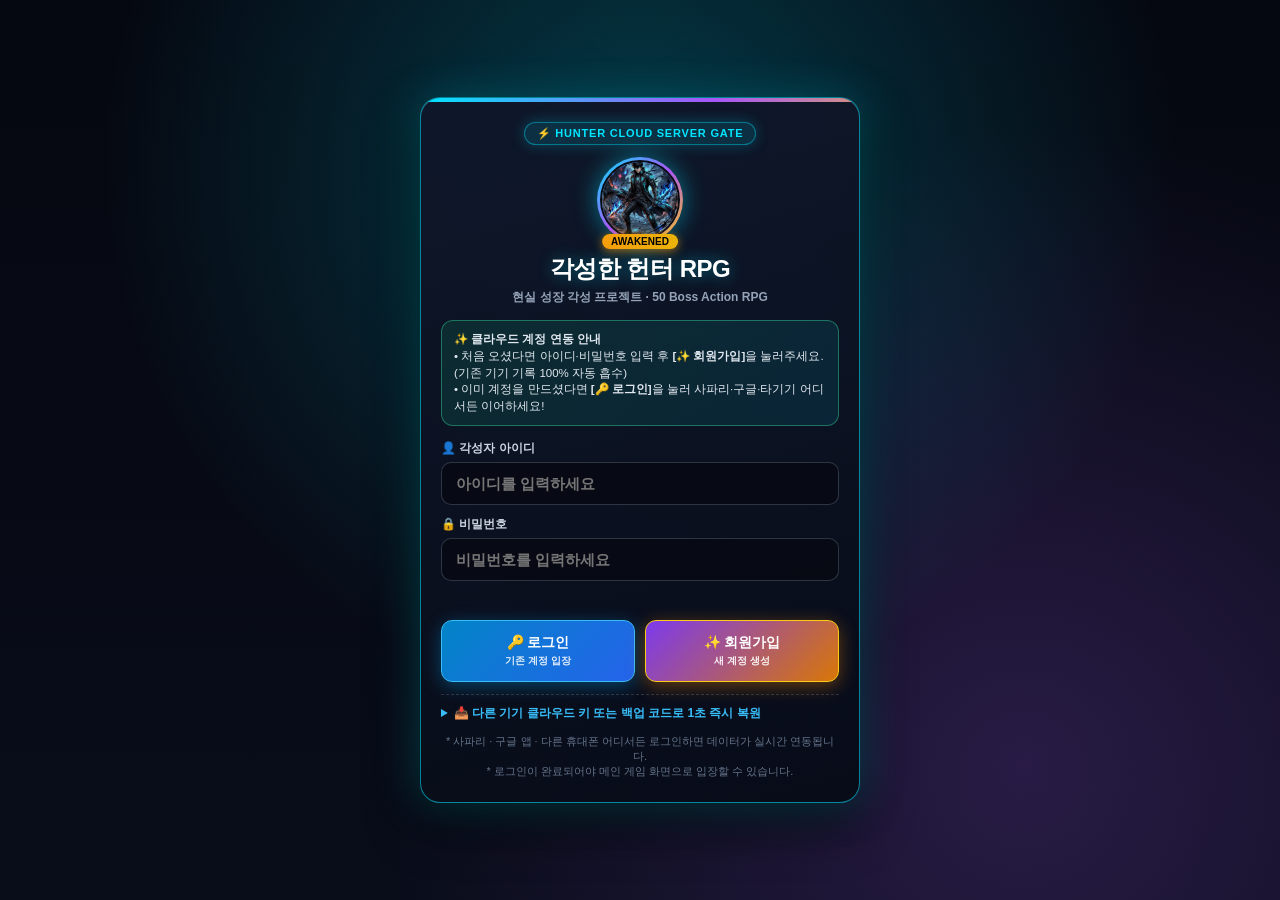
==== commit 8609c4d2: "refactor: completely remove specific personal name, grade and target cm from site titles, badges, lo" ====
--- a/admin.html
+++ b/admin.html
@@ -1098,14 +1098,32 @@
 
     async function loadAllAccounts() {
       const listEl = document.getElementById('accountsList');
-      listEl.innerHTML = '<div class="loading-spinner">📡 여러 분산 서버에서 전체 유저 계정 목록을 통합 검색 중...</div>';
+
+      // 1. Instant Cache Fallback for instant UI rendering
+      let localCached = null;
+      try {
+        const stored = localStorage.getItem('admin_cached_registry_v1');
+        if (stored) {
+          localCached = JSON.parse(stored);
+          if (localCached && typeof localCached === 'object' && Object.keys(localCached).length > 0) {
+            rawAccountsRegistry = { ...localCached };
+            filterAccountsList();
+            calculateKpiStats();
+          }
+        }
+      } catch (e) {}
+
+      // If nothing cached yet, show loading spinner
+      if (Object.keys(rawAccountsRegistry).length === 0) {
+        listEl.innerHTML = '<div class="loading-spinner">📡 여러 분산 서버에서 전체 유저 계정 목록을 통합 검색 중...</div>';
+      }
 
       try {
         const results = await Promise.allSettled(REGISTRY_ENDPOINTS.map(url =>
-          fetch(url, { signal: AbortSignal.timeout(5000) }).then(r => r.text())
+          fetch(url, { signal: AbortSignal.timeout(6000) }).then(r => r.text())
         ));
 
-        let registry = {};
+        let registry = localCached ? { ...localCached } : {};
         let successCount = 0;
 
         for (const res of results) {
@@ -1143,82 +1161,107 @@
         }
 
         if (successCount === 0 && Object.keys(registry).length === 0) {
-          throw new Error('모든 클라우드 미러 서버와의 통신에 실패했습니다.');
+          throw new Error('클라우드 분산 서버에 일시적으로 접속할 수 없습니다. (인터넷 연결 또는 네트워크 상태 확인)');
         }
 
         rawAccountsRegistry = registry;
+        try {
+          localStorage.setItem('admin_cached_registry_v1', JSON.stringify(registry));
+        } catch (e) {}
+
         filterAccountsList();
 
         // Background preload saves for KPI calculation
         calculateKpiStats();
 
       } catch (err) {
-        listEl.innerHTML = `<div style="text-align:center; padding:40px; color:#ef4444;">계정 목록 로드 실패: ${err.message}</div>`;
+        console.error('loadAllAccounts error:', err);
+        if (Object.keys(rawAccountsRegistry).length === 0) {
+          listEl.innerHTML = `
+            <div style="text-align:center; padding:40px; color:#ef4444; background:rgba(239,68,68,0.06); border:1px solid rgba(239,68,68,0.25); border-radius:12px; margin:20px 0;">
+              <div style="font-size:1.2rem; font-weight:800; margin-bottom:8px;">⚠️ 유저 계정 목록 불러오기 실패</div>
+              <div style="font-size:0.92rem; color:#fca5a5; margin-bottom:16px;">${err.message || '네트워크 연결 오류'}</div>
+              <button class="btn-action btn-amber" onclick="loadAllAccounts()" style="padding:8px 20px; font-weight:700;">
+                🔄 다시 시도
+              </button>
+            </div>
+          `;
+        }
       }
     }
 
     async function calculateKpiStats() {
-      const userIds = Object.keys(rawAccountsRegistry);
-      const activeUserIds = userIds.filter(uid => !rawAccountsRegistry[uid]?.deleted);
-      document.getElementById('kpiTotalUsers').textContent = `${activeUserIds.length}명`;
-
-      let totalGold = 0;
-      let maxLv = 1;
-      let lvSum = 0;
-      let lvCount = 0;
-      let maxStageCleared = 0;
-
-      for (const uid of activeUserIds) {
-        const accInfo = rawAccountsRegistry[uid] || {};
-        if (accInfo.deleted) continue;
-
-        let save = cachedUserSaves[uid] || null;
-        if (!save && accInfo.bk) {
-          try {
-            const r = await fetch(`${BYTEBIN_URL}/${accInfo.bk}`);
-            if (r.ok) {
-              save = await r.json();
-              cachedUserSaves[uid] = save;
+      try {
+        const userIds = Object.keys(rawAccountsRegistry);
+        const activeUserIds = userIds.filter(uid => !rawAccountsRegistry[uid]?.deleted);
+        const kpiUsersEl = document.getElementById('kpiTotalUsers');
+        if (kpiUsersEl) kpiUsersEl.textContent = `${activeUserIds.length}명`;
+
+        let totalGold = 0;
+        let maxLv = 1;
+        let lvSum = 0;
+        let lvCount = 0;
+        let maxStageCleared = 0;
+
+        for (const uid of activeUserIds) {
+          const accInfo = rawAccountsRegistry[uid] || {};
+          if (accInfo.deleted) continue;
+
+          let save = cachedUserSaves[uid] || null;
+          if (!save && accInfo.bk) {
+            try {
+              const r = await fetch(`${BYTEBIN_URL}/${accInfo.bk}`, { signal: AbortSignal.timeout(4000) });
+              if (r.ok) {
+                save = await r.json();
+                cachedUserSaves[uid] = save;
+              }
+            } catch(e) {}
+          }
+          if (!save && accInfo.pk) {
+            try {
+              const r = await fetch(`${PASTES_URL}/${accInfo.pk}`, { signal: AbortSignal.timeout(4000) });
+              if (r.ok) {
+                save = await r.json();
+                cachedUserSaves[uid] = save;
+              }
+            } catch(e) {}
+          }
+
+          if (save) {
+            const hexId = userIdToHex(uid);
+            const activeValEl = document.getElementById(`lastActiveVal_${hexId}`);
+            if (activeValEl && save.lastSaved) {
+              const d = new Date(save.lastSaved);
+              const formatted = !isNaN(d.getTime()) ? formatKoreanDateTime(d) : save.lastSaved;
+              activeValEl.textContent = formatted;
             }
-          } catch(e) {}
-        }
-        if (!save && accInfo.pk) {
-          try {
-            const r = await fetch(`${PASTES_URL}/${accInfo.pk}`);
-            if (r.ok) {
-              save = await r.json();
-              cachedUserSaves[uid] = save;
-            }
-          } catch(e) {}
-        }
-
-        if (save) {
-          const hexId = userIdToHex(uid);
-          const activeValEl = document.getElementById(`lastActiveVal_${hexId}`);
-          if (activeValEl && save.lastSaved) {
-            const d = new Date(save.lastSaved);
-            const formatted = !isNaN(d.getTime()) ? formatKoreanDateTime(d) : save.lastSaved;
-            activeValEl.textContent = formatted;
           }
-        }
-
-        if (save && save.player) {
-          const g = Number(save.player.gold) || 0;
-          const lv = Number(save.player.level) || 1;
-          const cleared = (save.raid && Array.isArray(save.raid.clearedStages)) ? save.raid.clearedStages : [];
-          const maxCleared = cleared.length > 0 ? Math.max(...cleared) : 0;
-          totalGold += g;
-          if (lv > maxLv) maxLv = lv;
-          if (maxCleared > maxStageCleared) maxStageCleared = maxCleared;
-          lvSum += lv;
-          lvCount++;
-        }
-      }
-
-      document.getElementById('kpiTotalGold').textContent = `${formatGold(totalGold)} G`;
-      const avgLv = lvCount > 0 ? (lvSum / lvCount).toFixed(1) : 1;
-      document.getElementById('kpiLevelInfo').textContent = `Lv.${maxLv} (평균 Lv.${avgLv})`;
-      document.getElementById('kpiMaxStage').textContent = maxStageCleared > 0 ? `Stage ${maxStageCleared} 보스 처치함` : '-';
+
+          if (save && save.player) {
+            const g = Number(save.player.gold) || 0;
+            const lv = Number(save.player.level) || 1;
+            const cleared = (save.raid && Array.isArray(save.raid.clearedStages)) ? save.raid.clearedStages : [];
+            const maxCleared = cleared.length > 0 ? Math.max(...cleared) : 0;
+            totalGold += g;
+            if (lv > maxLv) maxLv = lv;
+            if (maxCleared > maxStageCleared) maxStageCleared = maxCleared;
+            lvSum += lv;
+            lvCount++;
+          }
+        }
+
+        const kpiGoldEl = document.getElementById('kpiTotalGold');
+        if (kpiGoldEl) kpiGoldEl.textContent = `${formatGold(totalGold)} G`;
+
+        const avgLv = lvCount > 0 ? (lvSum / lvCount).toFixed(1) : 1;
+        const kpiLvEl = document.getElementById('kpiLevelInfo');
+        if (kpiLvEl) kpiLvEl.textContent = `Lv.${maxLv} (평균 Lv.${avgLv})`;
+
+        const kpiStageEl = document.getElementById('kpiMaxStage');
+        if (kpiStageEl) kpiStageEl.textContent = maxStageCleared > 0 ? `Stage ${maxStageCleared} 보스 처치함` : '-';
+      } catch (err) {
+        console.warn('calculateKpiStats non-fatal error:', err);
+      }
     }
 
     function filterAccountsList() {
@@ -1611,7 +1654,7 @@
               <span style="font-size:0.7rem; opacity:0.8;">STR/INT/END/GRO</span>
             </button>
             <button class="cheat-btn cheat-level" onclick="applyCheat('${jsUserId}', 'setHeight178')">
-              <span>📏 신장 178cm 즉시 달성</span>
+              <span>📏 목표 신장 즉시 달성</span>
               <span style="font-size:0.7rem; opacity:0.8;">성장 목표 완료</span>
             </button>
           </div>
@@ -1716,12 +1759,6 @@
               🔄 캐릭터 데이터 초기화 (Lv.1 리셋)
             </button>
             <button class="btn-action btn-rose" onclick="deleteUserAccount('${jsUserId}')">
-              🗑️ 계정 데이터 삭제 (재가입 허용)
-            </button>
-          </div>
-        </div>
-      `;
-            <button class="btn-action btn-rose" onclick="deleteUserAccount('${userId}')">
               🗑️ 계정 데이터 삭제 (재가입 허용)
             </button>
           </div>
@@ -1829,8 +1866,8 @@
           break;
         case 'unlockAllTitles':
           const allTitles = [
-            "초보 수련자 (173cm)", "슬라임 포식자", "성장의 첫걸음", "고블린 도살자", "오크 분쇄자",
-            "심연의 파괴자", "거신의 심장", "100단계 절대 거신 토벌자", "178cm 각성자"
+            "초보 수련자", "슬라임 포식자", "성장의 첫걸음", "고블린 도살자", "오크 분쇄자",
+            "심연의 파괴자", "거신의 심장", "100단계 절대 거신 토벌자", "한계 초월자"
           ];
           save.player.unlockedTitles = Array.from(new Set([...(save.player.unlockedTitles || []), ...allTitles]));
           msg = `🏆 모든 히든 및 보스 격파 칭호가 전부 해금되었습니다!`;
--- a/css/style.css
+++ b/css/style.css
@@ -1489,28 +1489,60 @@
   display: flex;
   justify-content: space-between;
   align-items: flex-start;
-  gap: 8px;
+  gap: 10px;
+  margin-bottom: 8px;
 }
 
 .quest-badge-wrap {
   display: flex;
+  flex-wrap: wrap;
   gap: 6px;
   align-items: center;
+  flex: 1 1 auto;
+  min-width: 0;
 }
 
 .quest-tier-badge {
   font-size: 11px;
   font-weight: 800;
-  padding: 2px 8px;
+  padding: 3px 8px;
   border-radius: 4px;
+  white-space: nowrap !important;
+  word-break: keep-all !important;
+  flex-shrink: 0;
+  display: inline-flex;
+  align-items: center;
+  line-height: 1.2;
 }
 
 .quest-category-badge {
   font-size: 11px;
   color: var(--text-muted);
-  background: rgba(255, 255, 255, 0.06);
-  padding: 2px 8px;
+  background: rgba(255, 255, 255, 0.08);
+  padding: 3px 8px;
   border-radius: 4px;
+  white-space: nowrap !important;
+  word-break: keep-all !important;
+  flex-shrink: 0;
+  display: inline-flex;
+  align-items: center;
+  line-height: 1.2;
+}
+
+.quest-custom-badge {
+  font-size: 11px;
+  font-weight: 700;
+  color: #38bdf8;
+  background: rgba(56, 189, 248, 0.12);
+  padding: 3px 8px;
+  border-radius: 4px;
+  border: 1px solid rgba(56, 189, 248, 0.35);
+  white-space: nowrap !important;
+  word-break: keep-all !important;
+  flex-shrink: 0;
+  display: inline-flex;
+  align-items: center;
+  line-height: 1.2;
 }
 
 .quest-edit-btn {
@@ -1526,6 +1558,9 @@
   display: inline-flex;
   align-items: center;
   gap: 3px;
+  white-space: nowrap !important;
+  word-break: keep-all !important;
+  flex-shrink: 0;
 }
 
 .quest-edit-btn:hover {
@@ -1542,6 +1577,9 @@
   gap: 2px;
   font-size: 11px;
   font-weight: 700;
+  white-space: nowrap !important;
+  word-break: keep-all !important;
+  flex-shrink: 0;
 }
 
 .reward-exp { color: var(--cyan-neon); }
